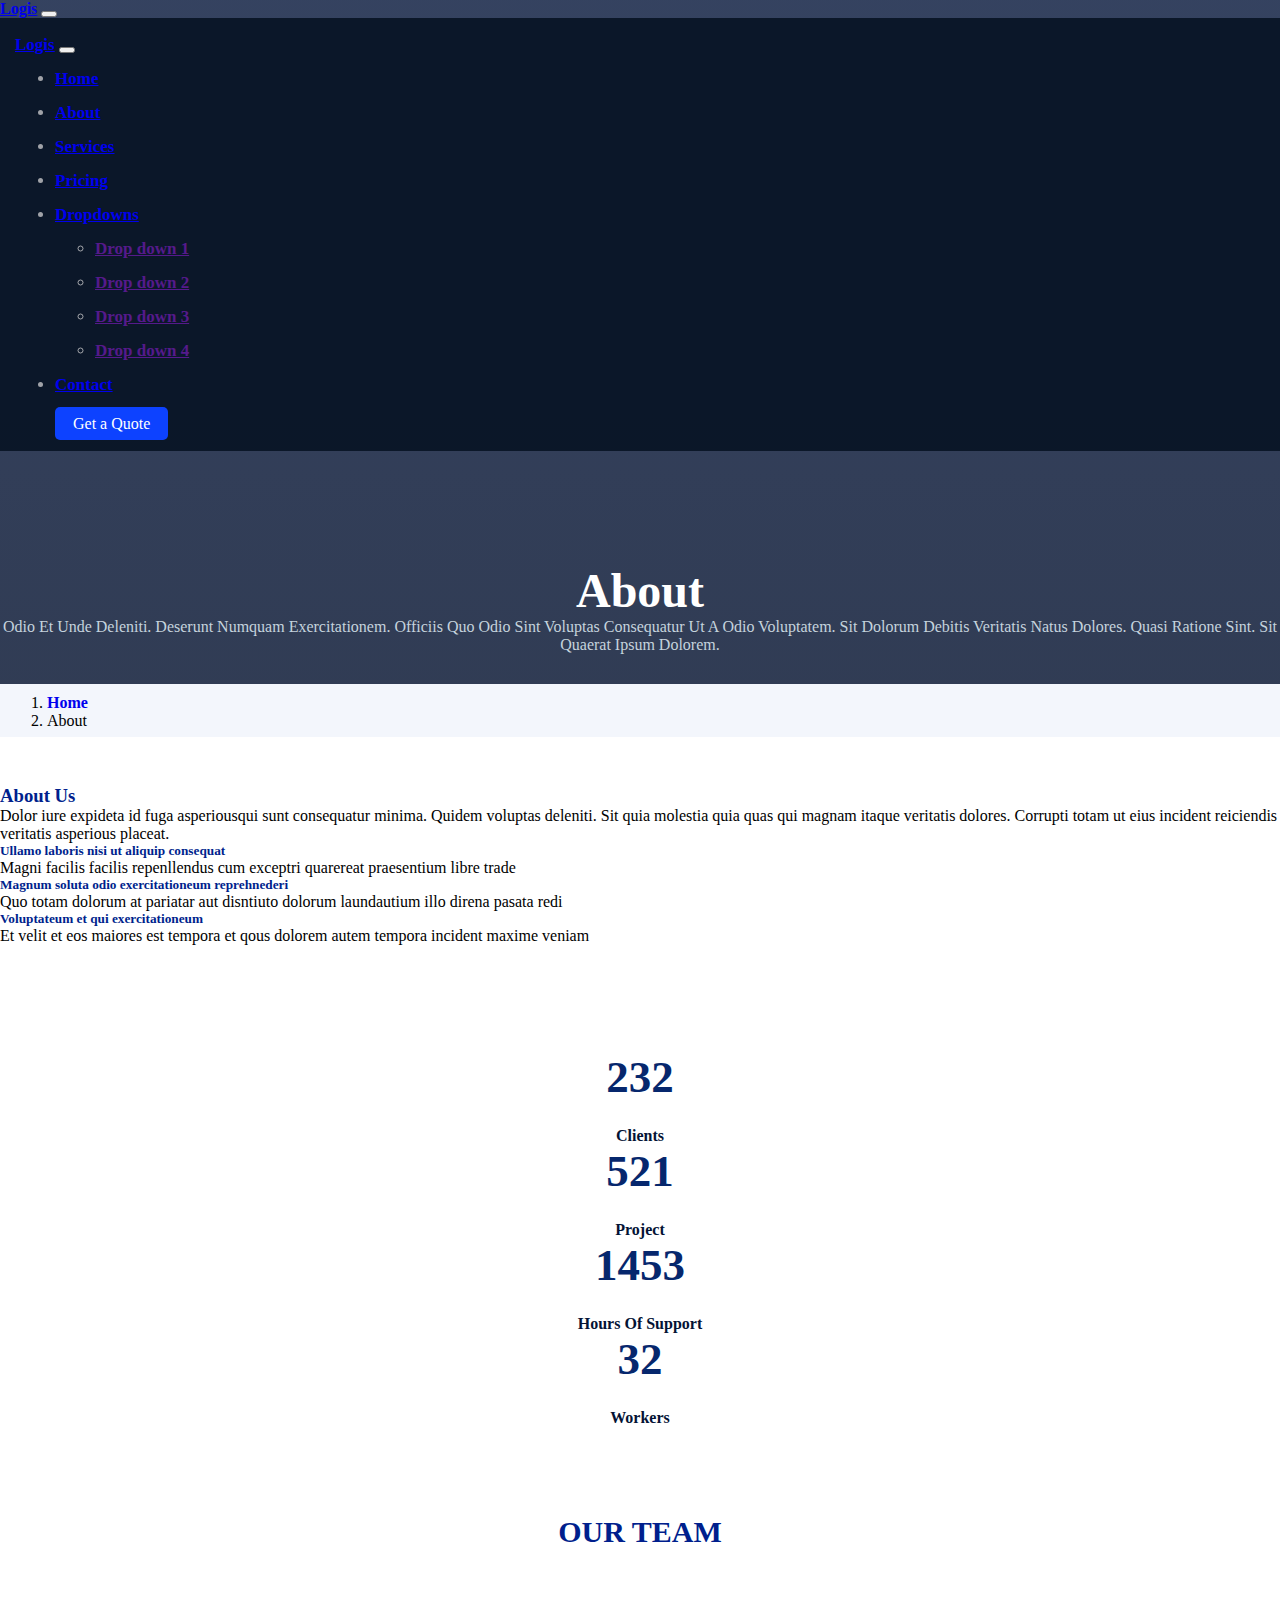
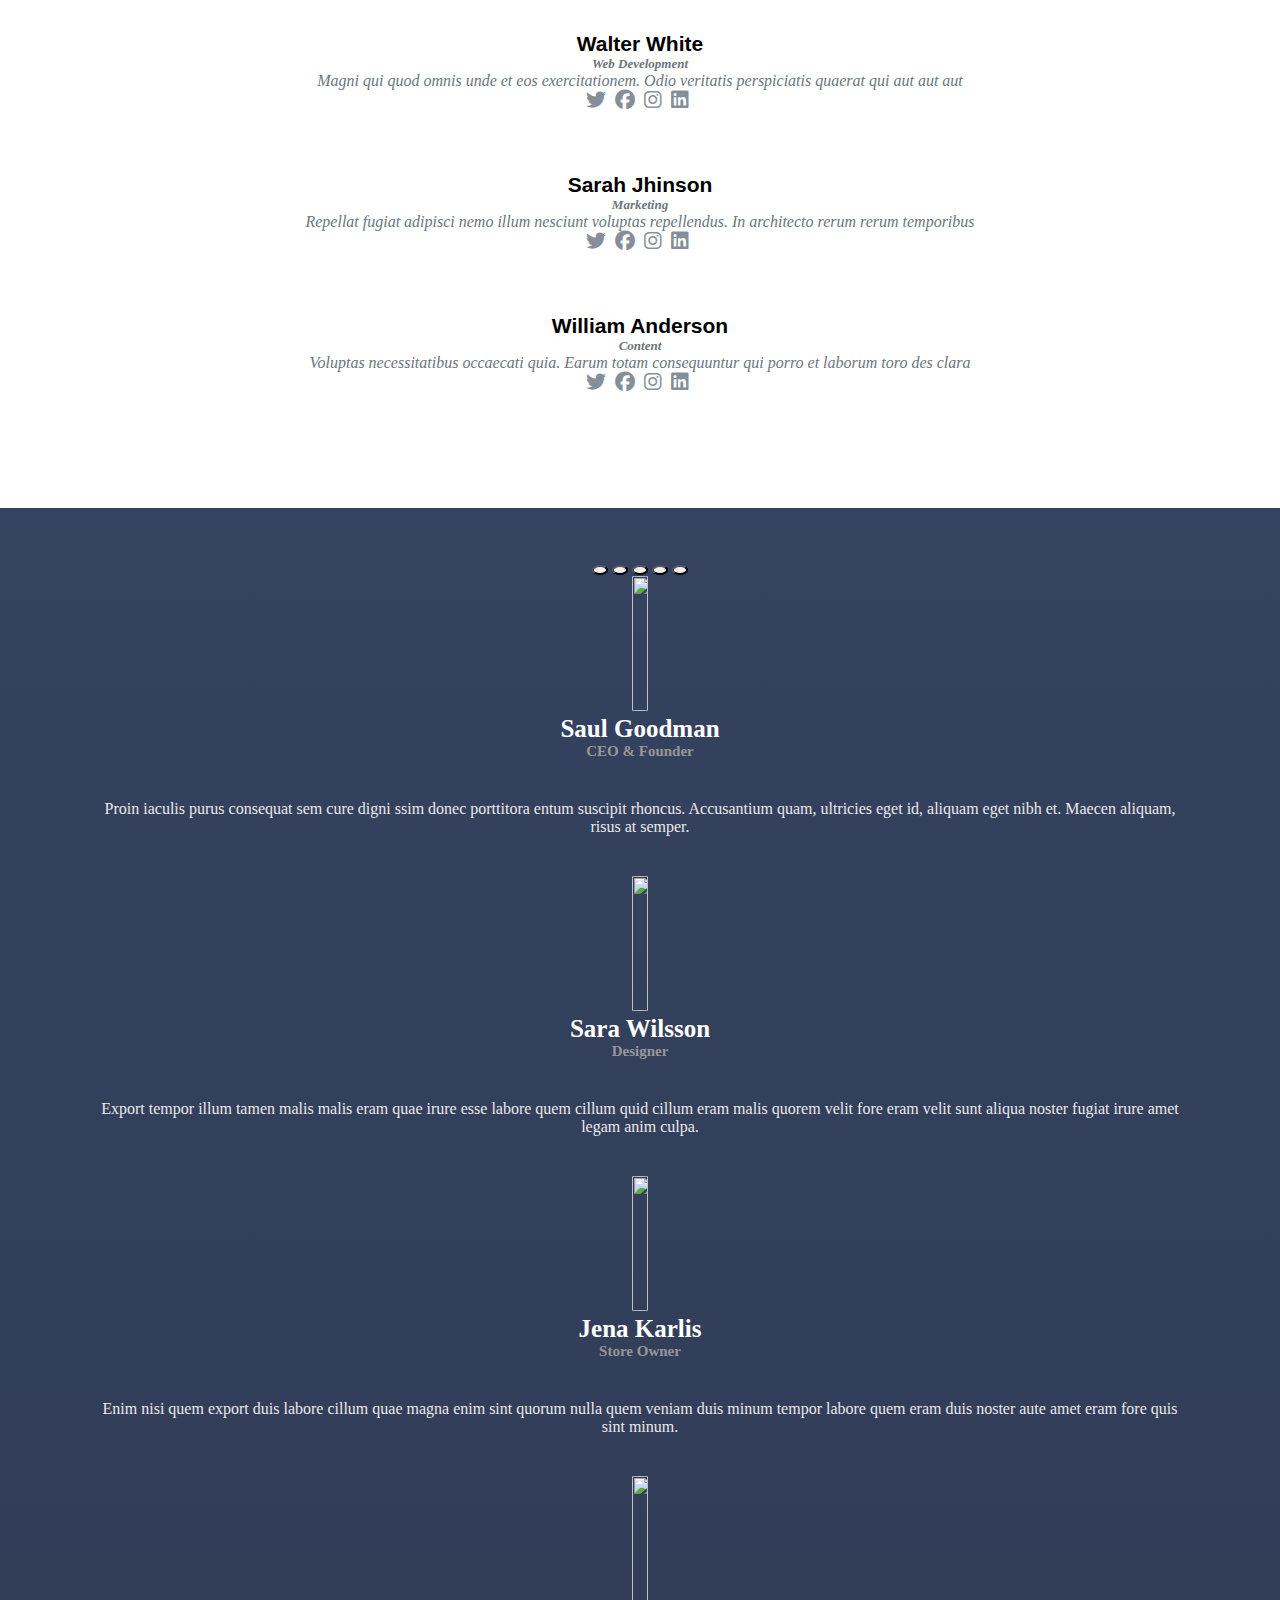
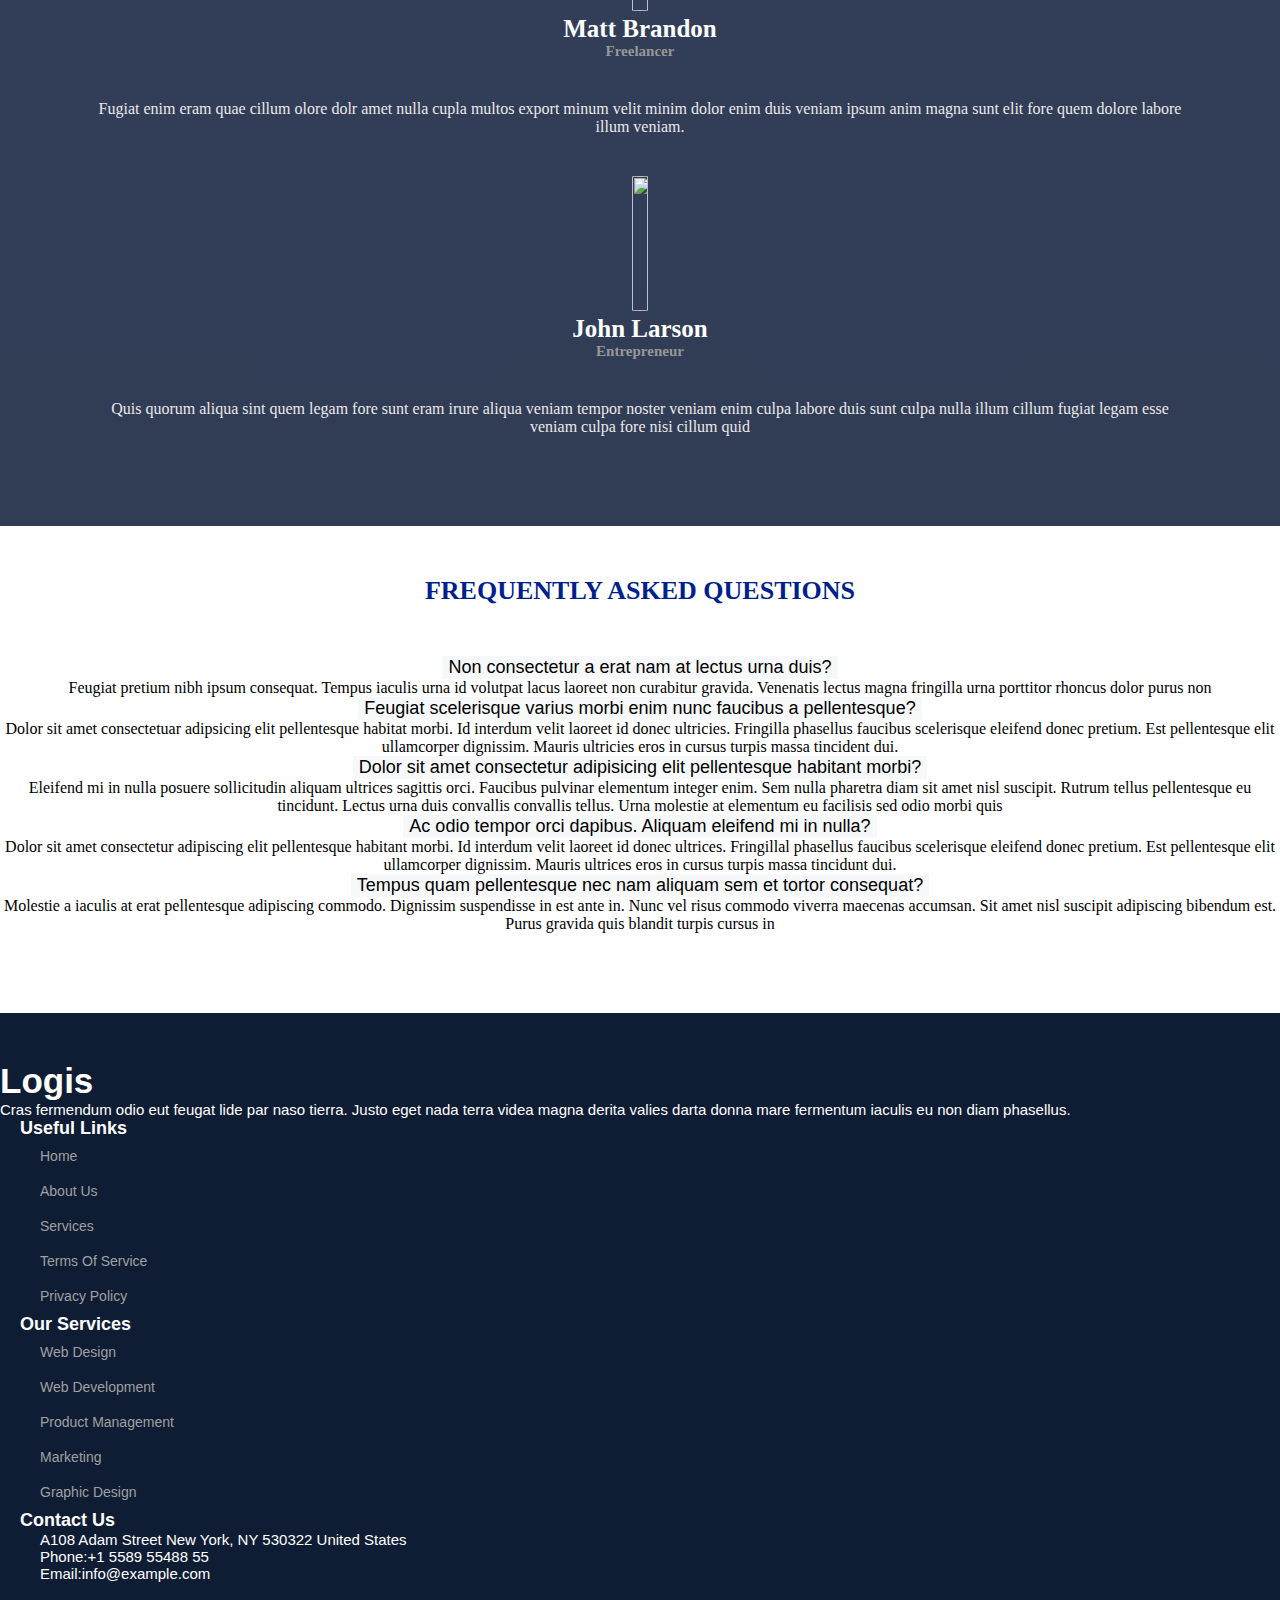
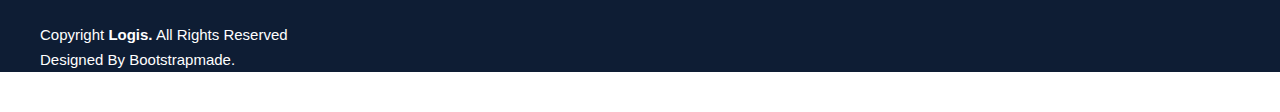
==== about.html @ b6248042 "final" ====
<!DOCTYPE html>
<html lang="en">

<head>
    <meta charset="UTF-8">
    <meta http-equiv="X-UA-Compatible" content="IE=edge">
    <meta name="viewport" content="width=device-width, initial-scale=1.0">
    <link rel="stylesheet" href="style.css">
    <link rel="stylesheet" href="bootstrap-5.2.2-dist/css/bootstrap.min.css">
    <link rel="stylesheet" href="https://cdnjs.cloudflare.com/ajax/libs/font-awesome/6.2.0/css/all.min.css">
    <title>Logis Bootstrapmade</title>
</head>

<body>

    <div class="banner2">
        <nav class="navbar navbar-expand-lg navbar-dark p-4 ">
            <div class="container">
                <a href="index.html" class="navbar-brand fs-2 pt-2">Logis</a>
                <button class="navbar-toggler" data-bs-toggle="offcanvas" data-bs-target="#off">
                    <span class="navbar-toggler-icon"></span>
                </button>
                <div class="offcanvas offcanvas-end" id="off">
                    <div class="offcanvas-header">
                        <a href="index.html" class="navbar-brand">Logis</a>
                        <button class="btn-close" data-bs-dismiss="offcanvas">
                        </button>
                    </div>
                    <div class="offcanvas-body">
                        <ul class="navbar-nav ms-auto">
                            <li class="nav-item"><a href="index.html" class="nav-link ">Home</a></li>
                            <li class="nav-item"><a href="about.html" class="nav-link ">About </a></li>
                            <li class="nav-item"><a href="service.html" class="nav-link  ">Services</a></li>
                            <li class="nav-item"><a href="pricing.html" class="nav-link  ">Pricing</a></li>
                            <li class="nav-item dropdown"><a href="#" class="nav-link dropdown-toggle "
                                    data-bs-target="#drop" data-bs-toggle="dropdown">Dropdowns</a>
                                <ul class="dropdown-menu" id="drop">
                                    <li><a href="" class="dropdown-item">Drop down 1</a></li>
                                    <li><a href="" class="dropdown-item">Drop down 2</a></li>
                                    <li><a href="" class="dropdown-item">Drop down 3</a></li>
                                    <li><a href="" class="dropdown-item">Drop down 4</a></li>

                                </ul>
                            </li>
                            <li class="nav-item"><a href="contact.html" class="nav-link ">Contact</a></li>
                            <!-- <button class="btn btn-primary p-2">Get a Quote</button> -->
                            <div class="btn">
                                <a href="getaquote.html">Get a Quote</a>
                            </div>
                        </ul>
                    </div>
                </div>
            </div>
        </nav>
        <div class="about2">
            <div class="container w-75">
                <h3>about </h3>
                <p style="color: #c5d3dd ;">Odio et unde deleniti. Deserunt numquam exercitationem. Officiis quo odio sint voluptas consequatur
                    ut a
                    odio voluptatem. Sit dolorum debitis veritatis natus dolores. Quasi ratione sint. Sit quaerat ipsum
                    dolorem.</p>
            </div>
        </div>
    </div>


    <div class="breadcrumbs">
        <div class="container">
            <!-- <nav>
                <ol class="breadcrumb">
                    <li class="breadcrumb-item active">Home</li>
                </ol>
            </nav> -->
            <nav>
                <ol class="breadcrumb">
                    <li class="breadcrumb-item active"><a href="index.html">Home</a></li>
                    <li class="breadcrumb-item active">About </li>
                </ol>
            </nav>
        </div>
    </div>



    <div class="about">
        <div class="container">
            <div class="row">
                <div class="col-12 col-lg-6 col-sm-12">
                    <h3 class="fs-2">About Us </h3>
                    <p>Dolor iure expideta id fuga asperiousqui sunt consequatur minima. Quidem voluptas deleniti. Sit
                        quia
                        molestia quia quas qui magnam itaque veritatis dolores. Corrupti totam ut eius incident
                        reiciendis
                        veritatis asperious placeat. </p>
                    <div class="col">
                        <h5>Ullamo laboris nisi ut aliquip consequat</h5>
                        <p>Magni facilis facilis repenllendus cum exceptri quarereat praesentium libre trade </p>
                    </div>
                    <div class="col">
                        <h5>Magnum soluta odio exercitationeum reprehnederi</h5>
                        <p>Quo totam dolorum at pariatar aut disntiuto dolorum laundautium illo direna pasata redi </p>
                    </div>
                    <div class="col">
                        <h5>Voluptateum et qui exercitationeum </h5>
                        <p>Et velit et eos maiores est tempora et qous dolorem autem tempora incident maxime veniam </p>
                    </div>
                </div>
                <div class="col-12 col-lg-6 col-md-12 col-sm-12">
                    <img src="assets/images/about.jpg" alt="">
                </div>
            </div>
        </div>
    </div>

    <div class="number">
        <div class="container">
            <div class="row">
                <div class="col-12 col-lg-3 col-md-6">
                    <h2>232</h2>
                    <p>clients</p>
                </div>
                <div class="col-12 col-lg-3 col-md-6">
                    <h2>521</h2>
                    <p>project</p>
                </div>
                <div class="col-12 col-lg-3 col-md-6">
                    <h2>1453</h2>
                    <p>hours of Support</p>
                </div>
                <div class="col-12 col-lg-3 col-md-6">
                    <h2>32</h2>
                    <p>workers</p>
                </div>
            </div>
        </div>
    </div>









    <section class="team">
        <div class="container">
            <h3>our team </h3>
            <div class="row ">
                <div class="col-12 col-lg-4 col-md-6 col-sm-12">
                    <div class="card mb-1">
                        <img src="assets/images/team-1.jpg" alt="" class="w-100">
                        <div class="member">
                            <h4> Walter White</h4>
                            <h6>Web Development</h6>
                            <p>Magni qui quod omnis unde et eos exercitationem. Odio veritatis perspiciatis
                                quaerat
                                qui aut aut aut</p>
                        </div>
                        <div class="social">
                            <a href=""> <i class="fa-brands fa-twitter"></i></a>
                            <a href=""><i class="fa-brands fa-facebook"></i></a>
                            <a href=""><i class="fa-brands fa-instagram"></i></a>
                            <a href=""> <i class="fa-brands fa-linkedin"></i></a>
                        </div>
                    </div>
                </div>
                <div class="col-12 col-lg-4 col-md-6 col-sm-12">
                    <div class="card mb-1">
                        <img src="assets/images/team-2.jpg" alt="" class="w-100">
                        <div class="member">
                            <h4>Sarah Jhinson</h4>
                            <h6> Marketing</h6>
                            <p> Repellat fugiat adipisci nemo illum nesciunt voluptas repellendus. In architecto rerum
                                rerum
                                temporibus</p>
                        </div>
                        <div class="social">
                            <a href=""><i class="fa-brands fa-twitter"></i></a>
                            <a href=""><i class="fa-brands fa-facebook"></i></a>
                            <a href=""><i class="fa-brands fa-instagram"></i></a>
                            <a href=""><i class="fa-brands fa-linkedin"></i></a>
                        </div>
                    </div>
                </div>
                <div class="col-12 col-lg-4 col-md-6 col-sm-12">
                    <div class="card mb-1">
                        <img src="assets/images/team-3.jpg" alt="" class="w-100">
                        <div class="member">
                            <h4> William Anderson</h4>
                            <h6>Content</h6>
                            <p>Voluptas necessitatibus occaecati quia. Earum totam consequuntur qui porro et laborum
                                toro
                                des
                                clara</p>
                        </div>
                        <div class="social">
                            <a href=""> <i class="fa-brands fa-twitter"></i></a>
                            <a href=""><i class="fa-brands fa-facebook"></i></a>
                            <a href=""> <i class="fa-brands fa-instagram"></i></a>
                            <a href=""> <i class="fa-brands fa-linkedin"></i></a>
                        </div>
                    </div>
                </div>
            </div>
        </div>
    </section>

    <section class="swipe">
        <div class="container">
            <div class="carousel" id="crsl" data-bs-ride="carousel">
                <div class="carousel-indicators">
                    <button data-bs-slide-to="0" data-bs-target="#crsl" id="btn-1" class="active"></button>
                    <button data-bs-slide-to="1" data-bs-target="#crsl" id="btn-1"></button>
                    <button data-bs-slide-to="2" data-bs-target="#crsl" id="btn-1"></button>
                    <button data-bs-slide-to="3" data-bs-target="#crsl" id="btn-1"></button>
                    <button data-bs-slide-to="4" data-bs-target="#crsl" id="btn-1"></button>
                </div>
                <div class="carousel-inner ">
                    <div class="carousel-item active">
                        <img src="assets/images/testimonials-1.jpg" alt="" class="">
                        <h3>saul goodman</h3>
                        <h4>CEO & founder</h4>
                        <p> Proin iaculis purus consequat sem cure digni ssim donec porttitora entum suscipit
                            rhoncus. Accusantium quam, ultricies eget id, aliquam eget nibh et. Maecen aliquam,
                            risus at semper. </p>
                    </div>
                    <div class="carousel-item ">
                        <img src="assets/images/testimonials-2.jpg" alt="" class="">
                        <h3>Sara wilsson</h3>
                        <h4>designer</h4>
                        <p>Export tempor illum tamen malis malis eram quae irure esse labore quem cillum quid cillum
                            eram malis quorem velit fore eram velit sunt aliqua noster fugiat irure amet legam anim
                            culpa.</p>
                    </div>
                    <div class="carousel-item">
                        <img src="assets/images/testimonials-3.jpg" alt="" class="">
                        <h3>jena karlis</h3>
                        <h4>store owner</h4>
                        <p>Enim nisi quem export duis labore cillum quae magna enim sint quorum nulla quem veniam
                            duis minum tempor labore quem eram duis noster aute amet eram fore quis sint minum.</p>
                    </div>
                    <div class="carousel-item">
                        <img src="assets/images/testimonials-4.jpg" alt="" class="">
                        <h3>matt brandon</h3>
                        <h4>freelancer</h4>
                        <p>Fugiat enim eram quae cillum olore dolr amet nulla cupla multos export minum velit minim
                            dolor enim duis veniam ipsum anim magna sunt elit fore quem dolore labore illum veniam.
                        </p>
                    </div>
                    <div class="carousel-item">
                        <img src="assets/images/testimonials-5.jpg" alt="" class="">
                        <h3>john larson</h3>
                        <h4>entrepreneur</h4>
                        <p> Quis quorum aliqua sint quem legam fore sunt eram irure aliqua veniam tempor noster
                            veniam enim culpa labore duis sunt culpa nulla illum cillum fugiat legam esse veniam
                            culpa fore nisi cillum quid</p>
                    </div>
                </div>
                <!-- <button class="carousel-control-prev" data-bs-slide="prev" data-bs-target="#crsl">
                    <span class="carousel-control-prev-icon"></span>
                </button>
                <button class="carousel-control-next" data-bs-slide="next" data-bs-target="#crsl">
                    <span class="carousel-control-next-icon"></span>
                </button> -->

            </div>
        </div>
    </section>

    <section class="question">
        <div class="container ">
            <h3>frequently asked questions</h3>
            <div class="row m-auto">
                <div class="col-12 col-lg-12 col-md-12 col-sm-12">
                    <div class="accordion">
                        <div class="accordion-item">
                            <div class="accordion-header">
                                <button class="accordion-button collapsed" data-bs-target="#accordion"
                                    data-bs-toggle="collapse">Non
                                    consectetur a erat nam at lectus urna duis? </button>
                            </div>
                        </div>
                        <div class="collapse accordion-collapse" id="accordion">
                            <div class="accordion-body">
                                <p>
                                    Feugiat pretium nibh ipsum consequat. Tempus iaculis urna id volutpat lacus laoreet
                                    non
                                    curabitur gravida. Venenatis lectus magna fringilla urna porttitor rhoncus dolor
                                    purus non
                                </p>
                            </div>
                        </div>
                    </div>
                    <div class="accordion">
                        <div class="accordion-item">
                            <div class="accordion-header">
                                <button class="accordion-button collapsed" data-bs-target="#accordion1"
                                    data-bs-toggle="collapse">Feugiat scelerisque varius morbi enim nunc faucibus a
                                    pellentesque?
                                </button>
                            </div>
                        </div>
                        <div class="collapse accordion-collapse" id="accordion1">
                            <div class="accordion-body">
                                <p>Dolor sit amet consectetuar adipsicing elit pellentesque habitat morbi. Id interdum
                                    velit
                                    laoreet id donec ultricies. Fringilla phasellus faucibus scelerisque eleifend donec
                                    pretium.
                                    Est pellentesque elit ullamcorper dignissim. Mauris ultricies eros in cursus turpis
                                    massa
                                    tincident dui. </p>
                            </div>
                        </div>
                    </div>
                    <div class="accordion">
                        <div class="accordion-item">
                            <div class="accordion-header">
                                <button class="accordion-button collapsed" data-bs-target="#accordion2"
                                    data-bs-toggle="collapse">Dolor sit amet consectetur adipisicing elit pellentesque
                                    habitant
                                    morbi?
                                </button>
                            </div>
                        </div>
                        <div class="collapse accordion-collapse" id="accordion2">
                            <div class="accordion-body">
                                <p>Eleifend mi in nulla posuere sollicitudin aliquam ultrices sagittis orci. Faucibus
                                    pulvinar
                                    elementum integer enim. Sem nulla pharetra diam sit amet nisl suscipit. Rutrum
                                    tellus
                                    pellentesque eu tincidunt. Lectus urna duis convallis convallis tellus. Urna
                                    molestie at
                                    elementum eu facilisis sed odio morbi quis</p>
                            </div>
                        </div>
                    </div>
                    <div class="accordion">
                        <div class="accordion-item">
                            <div class="accordion-header">
                                <button class="accordion-button collapsed" data-bs-target="#accordion3"
                                    data-bs-toggle="collapse">Ac odio tempor orci dapibus. Aliquam eleifend mi in nulla?
                                </button>
                            </div>
                        </div>
                        <div class="collapse accordion-collapse" id="accordion3">
                            <div class="accordion-body">
                                <p> Dolor sit amet consectetur adipiscing elit pellentesque habitant morbi. Id interdum
                                    velit
                                    laoreet id donec ultrices. Fringillal phasellus faucibus scelerisque eleifend donec
                                    pretium.
                                    Est pellentesque elit ullamcorper dignissim. Mauris ultrices eros in cursus turpis
                                    massa
                                    tincidunt dui.</p>
                            </div>
                        </div>
                    </div>
                    <div class="accordion">
                        <div class="accordion-item">
                            <div class="accordion-header">
                                <button class="accordion-button collapsed" data-bs-target="#accordion4"
                                    data-bs-toggle="collapse">Tempus quam pellentesque nec nam aliquam sem et tortor
                                    consequat?
                                </button>
                            </div>
                        </div>
                        <div class="collapse accordion-collapse" id="accordion4">
                            <div class="accordion-body">
                                <p>Molestie a iaculis at erat pellentesque adipiscing commodo. Dignissim suspendisse in
                                    est ante
                                    in. Nunc vel risus commodo viverra maecenas accumsan. Sit amet nisl suscipit
                                    adipiscing
                                    bibendum est. Purus gravida quis blandit turpis cursus in</p>
                            </div>
                        </div>
                    </div>
                </div>
            </div>
        </div>
    </section>




    <footer>
        <div class="container">
            <div class="row">
                <div class="col- 12 col-lg-5  col-md-12 col-sm-12">
                    <h3>Logis</h3>
                    <p>Cras fermendum odio eut feugat lide par naso tierra. Justo eget nada terra videa magna derita
                        valies darta donna mare fermentum iaculis eu non diam phasellus.</p>
                </div>
                <div class="col-12 col-lg-2 col-md-6 col-sm-6">
                    <h4>useful links</h4>
                    <ul>
                        <li>home</li>
                        <li>about us </li>
                        <li>services</li>
                        <li>terms of service </li>
                        <li>privacy policy</li>
                    </ul>
                </div>
                <div class="col-12 col-lg-2 col-md-6 col-sm-6">
                    <h4>our services</h4>
                    <ul>
                        <li>web design</li>
                        <li>web development</li>
                        <li>product management</li>
                        <li>marketing</li>
                        <li>graphic design</li>
                    </ul>
                </div>
                <div class="col-12 col-lg-3 col-md-6 col-sm-6 ">
                    <h4>contact us</h4>
                    <ul>
                        <p>A108 Adam Street New York, NY 530322 United States</p>
                        <p>Phone:+1 5589 55488 55 </p>
                        <p>Email:info@example.com</p>
                    </ul>
                </div>
            </div>
            <div class="row">
                <div class="col-12 text-center">
                    <div class="last">
                        <p>Copyright <b>Logis.</b> all rights reserved <br> designed by bootstrapmade.</p>
                    </div>
                </div>
            </div>
        </div>
    </footer>

    <script src="bootstrap-5.2.2-dist/js/bootstrap.bundle.min.js"></script>
</body>
---- style.css ----
* {
    margin: 0px;
    box-sizing: border-box;
}

.banner {
    background-color: #03153d;
    background-image: url(./assets/images/hero-bg.png);
    background-repeat: no-repeat;
    background-size: cover;
    background-position: center;
    width: 100%;
    /* min-height: 100vh; */
}

img {
    width: 95%;
}

nav a {
    font-weight: bolder
}

nav .btn a {
    text-decoration: none;
    padding: 8px 18px;
    background-color: #0d42ff;
    color: white;
    font-size: 16px;
    font-weight: 400;
    border-radius: 5px;
}

nav .btn {
    margin-top: 5px;
}

.navbar #off {
    background-color: rgba(7, 19, 36, 0.9);
    color: rgba(224, 222, 222, 0.7);
    font-size: 17px;
    font-weight: 400;
    /* letter-spacing: 1px; */
    padding: 10px 15px;
    line-height: 34px;
}

/* .navbar #off .btn a {
    padding: 10px 67px;
    font-weight: 400;

} */

form .input {
    /* width: 50%; */
    background-color: white;
    border-radius: 6px;
}

/* .banner .input button {
    background-color: red;
    width: 30%;
    padding: 10px 10px;
    margin: 1px;
} */

/* .banner .input input {
    width: 65%;
} */

form .input input {
    border: none;
    outline: none;
    border-radius: 5px;
    background: none;
    width: 75%;
    padding: 20px;
}

form button {
    color: white;
    background-color: #0d42ff;
    border: none;
    padding: 10px 12px;
    border-radius: 5px;
    width: 20%;
    margin: 5px;
}

.banner p {
    font-size: 16px;
    opacity: 0.7;
    padding-top: 10px;
    padding-bottom: 10px;
}

.container h2 {
    text-transform: capitalize;
    font-weight: bold;
    font-size: 45px;
}

.start h3 {
    font-weight: 600;
}

.start a {
    text-transform: capitalize;
    text-decoration: none;
    color: black;
    padding-top: 50px;
    font-size: 16px;
    font-weight: 700;
    text-align: justify;
}

.about {
    /* background-color: lightblue; */
    /* padding: 80px; */
    margin-top: 3rem;
    margin-bottom: 2rem;
}

.about h3 {
    color: #001f8d;
    font-weight: bold;
}

.about h5 {
    color: #001f8d;
}

.about p {
    color: black;
}

.ourservices h3 {
    color: #001f8d;
    font-size: 30px;
    font-weight: bold;
    text-align: center;
    margin-bottom: 30px;
}

.service .card {
    border: 1px solid rgba(14, 29, 52, 0.15);
    /* height: 100%; */
    /* width: 350px; */
    /* background-color: lightgreen; */
    border-radius: 0px;
    padding: 0px;
    margin-bottom: 30px;
}

.service .card h5 {
    text-transform: uppercase;
    color: #001f8d;
    font-weight: 600;
    margin-top: 15px;
    margin-bottom: 1px;
    padding: 10px;
}

.service .card p {
    padding: 10px;
}

.service .card img {
    width: 100%;
}

.call {
    /* background-image: url(./assets/images/cta-bg.jpg); */
    background: linear-gradient(#021338b4, #02102ead), url(./assets/images/cta-bg.jpg);
    width: 100%;
    height: 70vh;
    background-repeat: no-repeat;
    background-size: cover;
    color: white;
    text-align: center;
    padding: 50px;
    /* opacity: 0.8; */
    background-attachment: fixed;
    margin-top: 50px;
    display: flex;
    align-items: center;
}

.call button {
    border: 2px solid white;
    outline: none;
    background: transparent;
    padding: 10px 45px;
    border-radius: 7px;
    color: white;
    text-align: center;
    font-weight: 600;
    margin-top: 10px;
}

.call button:hover {
    background-color: #0d42ff;
    border: 2px solid #0d42ff;
}

.call h4 {
    color: white;
    font-weight: 700;
    font-size: 30px;
    text-transform: capitalize;

}

.features {
    margin-top: 2rem;
}

.features li {
    list-style: none;
    line-height: 35px;
    font-size: 18px;
}

.features h3 {
    color: #001f8d;
}

.features p {
    font-size: 16px;
    font-style: italic;
}

.feature-1,
.feature-2,
.feature-3,
.feature-4 {
    margin-bottom: 1rem;
}

.pricing .price {
    font-size: 30px;
    text-transform: uppercase;
    color: #001f8d;
    text-align: center;
    margin-bottom: 30px;
}

.pricing .card {
    border: 1px solid #fff;
    box-shadow: 8px 10px 10px 10px rgb(236, 236, 236);
    /* height: 80vh; */
    margin-bottom: 1rem;
    padding-bottom: 10px;
}

.pricing h3 {
    text-transform: capitalize;
    font-size: 22px;
    font-weight: 600;
    margin-bottom: 20px;
    margin-top: 20px;
}

.pricing h4 sup {
    font-size: 30px;
    color: #0d42ff;
}

.pricing h4 {
    font-size: 50px;
    font-weight: 400;
    color: #0d42ff;
}

.pricing h4 span {
    font-size: 20px;
    color: grey;
    font-weight: 400;
}

.pricing li {
    list-style: none;
    line-height: 50px;
}

.pricing a {
    border: 2px solid #0d42ff;
    padding: 10px 30px;
    color: #0d42ff;
    font-weight: 600;
    font-size: 15px;
    margin-left: 30px;
    margin-top: 16px;
}

.pricing a:hover {
    background-color: #0d42ff;
    color: white;
    font-weight: 500;
}

.swipe {
    /* height: 65vh; */
    padding: 50px;
    text-align: center;
    background: linear-gradient(#021338cc, #02102ed0), url(./assets/images/testimonials-bg.jpg);
    background-position: center;
    background-repeat: no-repeat;
    background-size: cover;
    /* opacity: 0.9; */
    margin-top: 40px;
}

#btn-1 {
    border-radius: 50%;
    width: 10px;
    height: 10px;
}

.swipe h3 {
    width: 100%;
    font-size: 25px;
    color: white;
    text-transform: capitalize;
}

.swipe h4 {
    color: rgb(151, 151, 151);
    text-transform: capitalize;
    font-size: 15px;
}

.swipe p {
    color: rgb(235, 233, 233);
    padding: 40px;
    /* background-color: red; */
}

.swipe img {
    width: 28%;
    border-radius: 50%;
    height: 12vh;
}

.question h3 {
    text-transform: uppercase;
    color: #001f8d;
    text-align: center;
    padding: 50px;
    font-weight: 700;
    font-size: 35px;
}

.question {
    text-align: center;
}

.question button {
    font-size: 18px;
    font-weight: 500;
    background: rgba(14, 29, 52, 0.03);
    border: none;
    outline: none;
    box-shadow: 0;
}

footer {
    background-color: #0e1d34;
    margin-top: 5rem;
    color: white;
    padding-top: 3rem;
    font-family: sans-serif;

}

footer li {
    list-style: none;
    text-transform: capitalize;
    line-height: 35px;
    font-size: 14px;
    color: rgb(160, 160, 160);
    cursor: pointer;
    /* text-align: left; */
}

footer li:hover {
    color: white;
}

footer h4 {
    text-transform: capitalize;
    font-size: 18px;
    font-weight: 700;
    /* background-color: red; */
    margin-left: 20px;
}

footer h3 {
    font-size: 35px;
    font-weight: 700;
}

footer p {
    font-size: 15px;
}

.last p {
    text-transform: capitalize;
    line-height: 25px;
    margin: 40px;
}

.features i {
    color: rgb(61, 61, 253);
    font-size: 15px;
    padding-right: 10px;
    /* background-color: red; */
}

.start .div i {
    color: #001f8d;
    font-size: 50px;
    margin-right: 20px;
}

.start h3 {
    font-weight: 600;
    /* background-color: red; */
}

.about i {
    font-size: 40px;
    color: black;
}

.accordion-button:focus {
    box-shadow: unset !important;
}










/* ABOUT.HTML */



.banner2 {
    /* background-image: url(./assets/images/page-header.jpg); */
    background-position: center;
    background-size: cover;
    background-repeat: no-repeat;
    background: linear-gradient(#021338cc, #02102ed0), url(./assets/images/page-header.jpg);
    color: white;
    /* min-height: 70vh; */
    padding-bottom: 30px;
    width: 100%;
}

.banner2 .about2 {
    font-weight: 400;
    text-transform: capitalize;
    margin-top: 7rem;
    text-align: center;
    /* width: 50%; */
    align-self: center;
    /* margin-left: 10rem; */
}

.banner2 .about2 h3 {
    font-size: 48px;
    font-weight: 600;
}

.breadcrumbs {
    background-color: #f3f6fc;
    padding: 7px;
    padding-top: 10px;
}

.breadcrumbs a {
    text-decoration: none;
}

.team {
    text-align: center;
    margin-bottom: 6rem;
}

.team h3 {
    padding-bottom: 40px;
    color: #001f8d;
    font-size: 30px;
    text-transform: uppercase;
    font-weight: 700;
}

.team .member {
    padding-top: 25px;
    padding-left: 25px;
    padding-right: 25px;
}

.team .social i {
    font-size: 20px;
    margin-right: 5px;
    color: rgba(14, 29, 52, 0.5);
    margin-bottom: 20px;
}

.team .social i:hover {
    color: #001f8d;
}

.team .card h4 {
    color: black;
    font-weight: 700;
    font-size: 21px;
    font-family: "Inter", sans-serif;
}

.team .card h6 {
    font-size: 13px;
    color: #6c757d;
    font-style: italic;
}

.team .card p {
    color: #6c757d;
    font-style: italic;
}

.number {
    margin: 5.5rem;
    /* background-color: red; */
}

.number h2 {
    color: #06276d;
    text-align: center;
}

.number p {
    text-transform: capitalize;
    font-size: 16px;
    /* background-color: red; */
    margin-top: 1.5rem;
    text-align: center;
    font-weight: 600;
    color: #041335;
}






/* CONTACT.HTML */

.query {
    margin-top: 4rem;
}

.query input {
    padding: 10px 10px;
    border-radius: 5px;
    border: 1px solid #bfcdda;
    outline: none;
}

.query textarea {
    padding: 10px 10px;
    border-radius: 5px;
    border: 1px solid #bfcdda;
    outline: none;
}

.query form a {
    text-decoration: none;
    color: white;
    background-color: #0d42ff;
    padding: 12px 32px;
    border-radius: 5px;
    font-size: 18px;
    /* margin-left: 18rem; */
    text-align: center;
}

.query form a:hover {
    background-color: #577bfc;
    transition: 0.4s;
}

.query h4 {
    font-weight: 600;
    font-family: sans-serif;
}

.query p {
    color: #6c757d;
}

.map {
    margin-top: 4rem;
}




/* PRICING.HTML */


.horizontal .card {
    border: 1px solid #fff;
    box-shadow: 4px 4px 4px 4px rgb(236, 236, 236);
    /* height: 25vh; */
    border: none;
    margin-bottom: 40px;
    padding-top: 20px;
    padding-left: 10px;
    padding-bottom: 30px;
}

.horizontal .price {
    color: #06276d;
    font-size: 32px;
    text-align: center;
    margin: 2rem;
    font-weight: 700;
}

.horizontal h3 {
    color: black;
    font-weight: 600;
    text-transform: capitalize;
    padding: 20px;
    font-size: 23px;
    /* text-align: center; */
}

.horizontal li {
    list-style: none;
    line-height: 30px;
    font-size: 17px;
}

.horizontal a {
    padding: 12px 40px;
    background-color: #0d42ff;
    color: white;
    border-radius: 4px;
    font-size: 18px;
    margin: 10px;
    text-align: center;
}

.horizontal a:hover {
    background-color: #5170df;
    color: white;
}

.horizontal h4 {
    color: #0d42ff;
    font-weight: 400;
    font-size: 40px;
    margin-left: 10px;
    /* text-align: center; */
}

.horizontal h4 span {
    color: #6c757d;
    font-size: 16px;
}






/* GET A QUOTE.HTML */


/* .quote {
    background-color: #f3f6fc;
    width: 80%;
} */
.quote {
    margin-top: 5rem;
    /* padding: 12px; */
}

.quote .img {
    background-image: url(assets/images/quote-bg.jpg);
    height: 100vh;
    background-repeat: no-repeat;
    background-size: cover;
    background-position: center;
}

.quote form h4 {
    text-transform: uppercase;
    font-size: 14px;
    letter-spacing: 1px;
    font-weight: 700;
    font-family: "Inter", sans-serif;
    margin-left: 12px;
    margin-top: 5px;
    margin-bottom: 5px;
}

.quote form p {
    margin: 8px;
}

.quote form input {
    width: 100%;
    margin: 6px;
    text-transform: capitalize;
    padding: 8px;
    border: 1px solid #c9cfd4;
    outline: none;
    font-size: 13px;
}

.quote form textarea {
    width: 100%;
    margin-left: 6px;
    margin-top: 8px;
    border: 1px solid #c9cfd4;
    padding: 8px;
    outline: none;
}

.quote form a {
    text-decoration: none;
    text-transform: capitalize;
    border: 1px solid #0d42ff;
    padding: 10px 13px;
    letter-spacing: 1px;
    width: 130px;
    font-size: 16px;
    margin-left: 22px;
    margin-top: 8px;
    background-color: #0d42ff;
    color: white;
}

.quote .formstyle {
    background-color: #f3f6fc;
    padding-right: 35px;
    /* width: 55%; */
    /* margin-top: 5rem; */

}



@media screen and (min-width:768px) {
    .pricing .card {
        /* height: 80vh; */
        width: 100%;
    }

    /* .swipe {
        height: 40vh;
    } */

    .swipe img {
        height: 15vh;
        width: 12%;
    }


}

@media screen and (min-width: 576px) {

    .question h3 {
        font-size: 26px;
    }

    /* .features {
        margin: 1rem;
    } */

    /* .feature-1,
    .feature-2,
    .feature-3,
    .feature-4 {
        margin: 1rem;
    } */

    .horizontal .card {
        text-align: center;
    }

    .quote .img {
        /* width: 100%; */
        height: 90vh;
        background-position: center;
    }

    .service .card img {
        width: 100%;
        /* height: 60vh; */
    }

}

/* @media screen and (min-width:576px) {
    .features {
        margin: 1rem;
    }
} */


@media screen and (max-width:320px) {
    .about {
        /* padding: 10px; */
        margin: 0;
        margin-top: 2rem;
        margin-bottom: 2rem;
    }

    .pricing .card {
        /* height: 75vh; */
        width: 95%;
    }

    .pricing li {
        line-height: 35px;
    }

    .question {
        width: 100%;
        font-size: 13px;
        font-weight: 700;
    }

    .question button {
        font-size: 15px;
        font-weight: 700;
    }

    .question h3 {
        font-size: 18px;
        padding: 30px;
    }

    .swipe p {
        padding: 2px;
        font-size: 15px;
    }

    .swipe img {
        width: 35%;
        height: 10vh;
    }

    .swipe {
        width: 100%;
    }


    .features li {
        line-height: 28px;
    }

    .pricing .price {
        margin-top: 3rem;
        /* background-color: red; */
    }

    .banner2 .about2 {
        margin-top: 2rem;
        /* background-color: red; */
        font-size: 16px;
        padding-bottom: 20px;
        /* width: 100%; */
    }

    .number h2 {
        padding: 15px;
    }

    .ourservices h3 {
        margin-top: 20px;
    }

    /* 
    .quote form a {
        width: 90%; 
        text-align: center;

    } */

    .query form a {
        text-align: center;
    }

    .quote .img {
        width: 95%;
        height: 80vh;
        margin: 10px;
    }
}
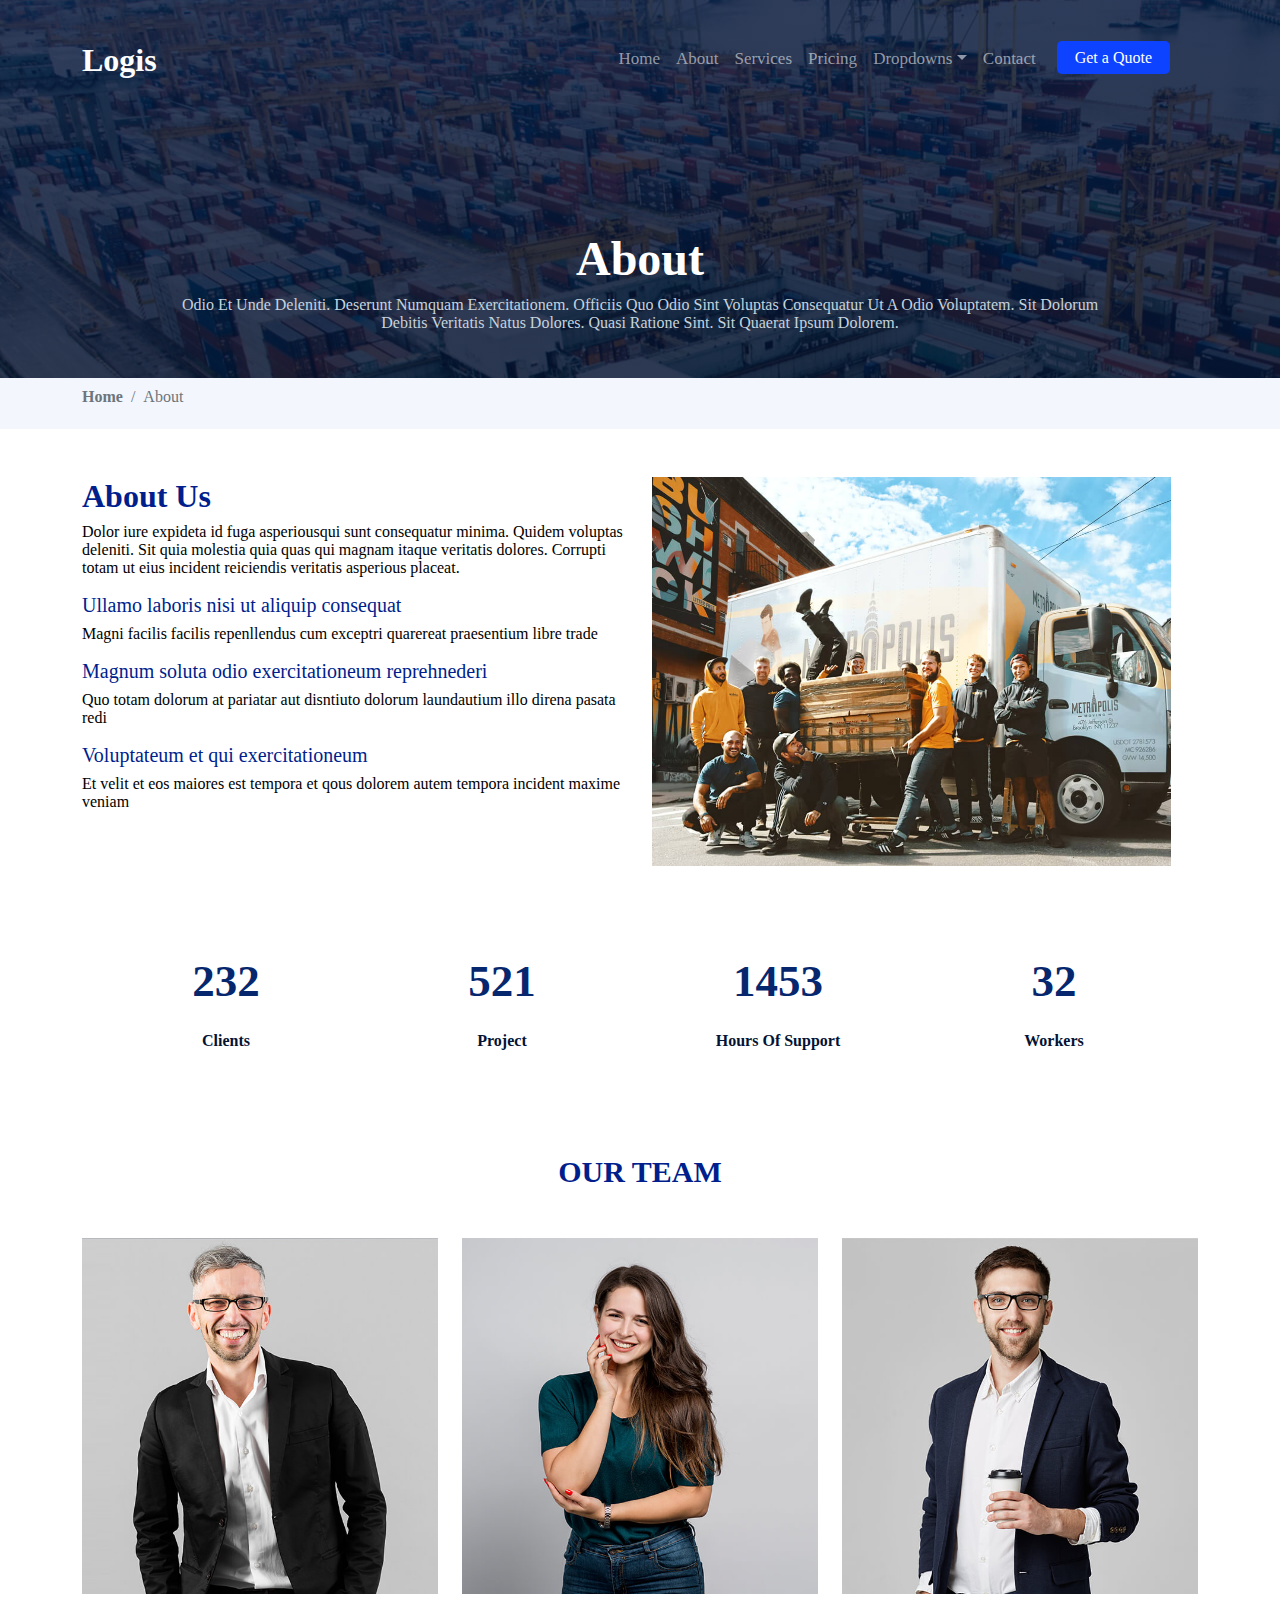
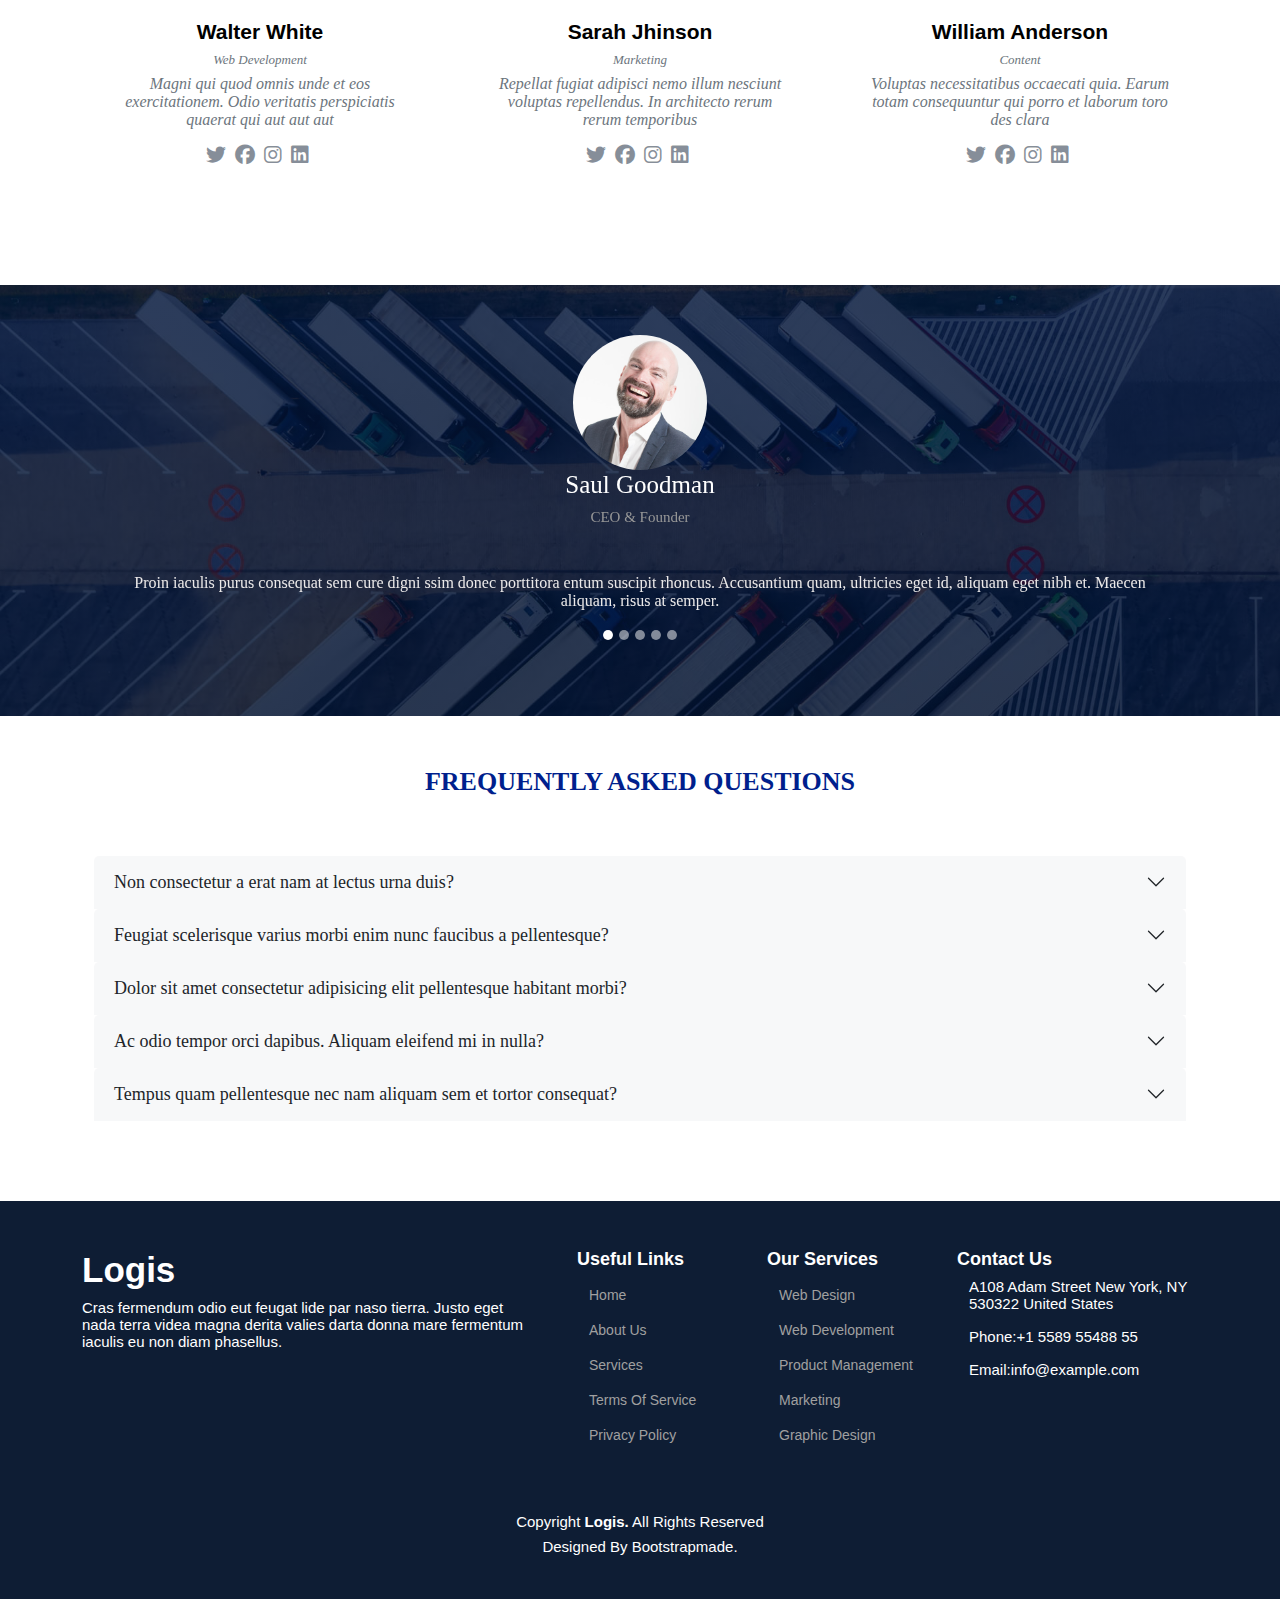
==== commit 33b1d8c9: "Update about.html" ====
--- a/about.html
+++ b/about.html
@@ -6,7 +6,7 @@
     <meta http-equiv="X-UA-Compatible" content="IE=edge">
     <meta name="viewport" content="width=device-width, initial-scale=1.0">
     <link rel="stylesheet" href="style.css">
-    <link rel="stylesheet" href="bootstrap-5.2.2-dist/css/bootstrap.min.css">
+    <link rel="stylesheet" href="main.css">
     <link rel="stylesheet" href="https://cdnjs.cloudflare.com/ajax/libs/font-awesome/6.2.0/css/all.min.css">
     <title>Logis Bootstrapmade</title>
 </head>
@@ -43,7 +43,6 @@
                                 </ul>
                             </li>
                             <li class="nav-item"><a href="contact.html" class="nav-link ">Contact</a></li>
-                            <!-- <button class="btn btn-primary p-2">Get a Quote</button> -->
                             <div class="btn">
                                 <a href="getaquote.html">Get a Quote</a>
                             </div>
@@ -106,7 +105,7 @@
                     </div>
                 </div>
                 <div class="col-12 col-lg-6 col-md-12 col-sm-12">
-                    <img src="assets/images/about.jpg" alt="">
+                    <img src="about.jpg" alt="">
                 </div>
             </div>
         </div>
@@ -136,20 +135,13 @@
     </div>
 
 
-
-
-
-
-
-
-
     <section class="team">
         <div class="container">
             <h3>our team </h3>
             <div class="row ">
                 <div class="col-12 col-lg-4 col-md-6 col-sm-12">
                     <div class="card mb-1">
-                        <img src="assets/images/team-1.jpg" alt="" class="w-100">
+                        <img src="team-1.jpg" alt="" class="w-100">
                         <div class="member">
                             <h4> Walter White</h4>
                             <h6>Web Development</h6>
@@ -167,7 +159,7 @@
                 </div>
                 <div class="col-12 col-lg-4 col-md-6 col-sm-12">
                     <div class="card mb-1">
-                        <img src="assets/images/team-2.jpg" alt="" class="w-100">
+                        <img src="team-2.jpg" alt="" class="w-100">
                         <div class="member">
                             <h4>Sarah Jhinson</h4>
                             <h6> Marketing</h6>
@@ -185,7 +177,7 @@
                 </div>
                 <div class="col-12 col-lg-4 col-md-6 col-sm-12">
                     <div class="card mb-1">
-                        <img src="assets/images/team-3.jpg" alt="" class="w-100">
+                        <img src="team-3.jpg" alt="" class="w-100">
                         <div class="member">
                             <h4> William Anderson</h4>
                             <h6>Content</h6>
@@ -218,7 +210,7 @@
                 </div>
                 <div class="carousel-inner ">
                     <div class="carousel-item active">
-                        <img src="assets/images/testimonials-1.jpg" alt="" class="">
+                        <img src="testimonials-1.jpg" alt="" class="">
                         <h3>saul goodman</h3>
                         <h4>CEO & founder</h4>
                         <p> Proin iaculis purus consequat sem cure digni ssim donec porttitora entum suscipit
@@ -226,7 +218,7 @@
                             risus at semper. </p>
                     </div>
                     <div class="carousel-item ">
-                        <img src="assets/images/testimonials-2.jpg" alt="" class="">
+                        <img src="testimonials-2.jpg" alt="" class="">
                         <h3>Sara wilsson</h3>
                         <h4>designer</h4>
                         <p>Export tempor illum tamen malis malis eram quae irure esse labore quem cillum quid cillum
@@ -234,14 +226,14 @@
                             culpa.</p>
                     </div>
                     <div class="carousel-item">
-                        <img src="assets/images/testimonials-3.jpg" alt="" class="">
+                        <img src="testimonials-3.jpg" alt="" class="">
                         <h3>jena karlis</h3>
                         <h4>store owner</h4>
                         <p>Enim nisi quem export duis labore cillum quae magna enim sint quorum nulla quem veniam
                             duis minum tempor labore quem eram duis noster aute amet eram fore quis sint minum.</p>
                     </div>
                     <div class="carousel-item">
-                        <img src="assets/images/testimonials-4.jpg" alt="" class="">
+                        <img src="testimonials-4.jpg" alt="" class="">
                         <h3>matt brandon</h3>
                         <h4>freelancer</h4>
                         <p>Fugiat enim eram quae cillum olore dolr amet nulla cupla multos export minum velit minim
@@ -249,7 +241,7 @@
                         </p>
                     </div>
                     <div class="carousel-item">
-                        <img src="assets/images/testimonials-5.jpg" alt="" class="">
+                        <img src="testimonials-5.jpg" alt="" class="">
                         <h3>john larson</h3>
                         <h4>entrepreneur</h4>
                         <p> Quis quorum aliqua sint quem legam fore sunt eram irure aliqua veniam tempor noster
@@ -429,5 +421,5 @@
         </div>
     </footer>
 
-    <script src="bootstrap-5.2.2-dist/js/bootstrap.bundle.min.js"></script>
-</body>+    <script src="main.js"></script>
+</body>
--- a/style.css
+++ b/style.css
@@ -1,11 +1,12 @@
 * {
     margin: 0px;
+    padding: 0px;
     box-sizing: border-box;
 }
 
 .banner {
     background-color: #03153d;
-    background-image: url(./assets/images/hero-bg.png);
+    background-image: url(hero-bg.png);
     background-repeat: no-repeat;
     background-size: cover;
     background-position: center;
@@ -116,7 +117,6 @@
 
 .about {
     /* background-color: lightblue; */
-    /* padding: 80px; */
     margin-top: 3rem;
     margin-bottom: 2rem;
 }
@@ -170,8 +170,7 @@
 }
 
 .call {
-    /* background-image: url(./assets/images/cta-bg.jpg); */
-    background: linear-gradient(#021338b4, #02102ead), url(./assets/images/cta-bg.jpg);
+    background: linear-gradient(#021338b4, #02102ead), url(cta-bg.jpg);
     width: 100%;
     height: 70vh;
     background-repeat: no-repeat;
@@ -303,7 +302,7 @@
     /* height: 65vh; */
     padding: 50px;
     text-align: center;
-    background: linear-gradient(#021338cc, #02102ed0), url(./assets/images/testimonials-bg.jpg);
+    background: linear-gradient(#021338cc, #02102ed0), url(testimonials-bg.jpg);
     background-position: center;
     background-repeat: no-repeat;
     background-size: cover;
@@ -438,24 +437,13 @@
 }
 
 
-
-
-
-
-
-
-
-
 /* ABOUT.HTML */
 
-
-
 .banner2 {
-    /* background-image: url(./assets/images/page-header.jpg); */
     background-position: center;
     background-size: cover;
     background-repeat: no-repeat;
-    background: linear-gradient(#021338cc, #02102ed0), url(./assets/images/page-header.jpg);
+    background: linear-gradient(#021338cc, #02102ed0), url(page-header.jpg);
     color: white;
     /* min-height: 70vh; */
     padding-bottom: 30px;
@@ -554,9 +542,6 @@
     font-weight: 600;
     color: #041335;
 }
-
-
-
 
 
 
@@ -695,7 +680,7 @@
 }
 
 .quote .img {
-    background-image: url(assets/images/quote-bg.jpg);
+    background-image: url(quote-bg.jpg);
     height: 100vh;
     background-repeat: no-repeat;
     background-size: cover;
@@ -908,4 +893,4 @@
         height: 80vh;
         margin: 10px;
     }
-}+}
--- a/main.css
+++ b/main.css
@@ -0,0 +1,12631 @@
+@charset "UTF-8";
+
+*/:root {
+    --bs-blue: #0d6efd;
+    --bs-indigo: #6610f2;
+    --bs-purple: #6f42c1;
+    --bs-pink: #d63384;
+    --bs-red: #dc3545;
+    --bs-orange: #fd7e14;
+    --bs-yellow: #ffc107;
+    --bs-green: #198754;
+    --bs-teal: #20c997;
+    --bs-cyan: #0dcaf0;
+    --bs-black: #000;
+    --bs-white: #fff;
+    --bs-gray: #6c757d;
+    --bs-gray-dark: #343a40;
+    --bs-gray-100: #f8f9fa;
+    --bs-gray-200: #e9ecef;
+    --bs-gray-300: #dee2e6;
+    --bs-gray-400: #ced4da;
+    --bs-gray-500: #adb5bd;
+    --bs-gray-600: #6c757d;
+    --bs-gray-700: #495057;
+    --bs-gray-800: #343a40;
+    --bs-gray-900: #212529;
+    --bs-primary: #0d6efd;
+    --bs-secondary: #6c757d;
+    --bs-success: #198754;
+    --bs-info: #0dcaf0;
+    --bs-warning: #ffc107;
+    --bs-danger: #dc3545;
+    --bs-light: #f8f9fa;
+    --bs-dark: #212529;
+    --bs-primary-rgb: 13, 110, 253;
+    --bs-secondary-rgb: 108, 117, 125;
+    --bs-success-rgb: 25, 135, 84;
+    --bs-info-rgb: 13, 202, 240;
+    --bs-warning-rgb: 255, 193, 7;
+    --bs-danger-rgb: 220, 53, 69;
+    --bs-light-rgb: 248, 249, 250;
+    --bs-dark-rgb: 33, 37, 41;
+    --bs-white-rgb: 255, 255, 255;
+    --bs-black-rgb: 0, 0, 0;
+    --bs-body-color-rgb: 33, 37, 41;
+    --bs-body-bg-rgb: 255, 255, 255;
+    --bs-font-sans-serif: system-ui, -apple-system, "Segoe UI", Roboto, "Helvetica Neue", "Noto Sans", "Liberation Sans", Arial, sans-serif, "Apple Color Emoji", "Segoe UI Emoji", "Segoe UI Symbol", "Noto Color Emoji";
+    --bs-font-monospace: SFMono-Regular, Menlo, Monaco, Consolas, "Liberation Mono", "Courier New", monospace;
+    --bs-gradient: linear-gradient(180deg, rgba(255, 255, 255, 0.15), rgba(255, 255, 255, 0));
+    --bs-body-font-family: var(--bs-font-sans-serif);
+    --bs-body-font-size: 1rem;
+    --bs-body-font-weight: 400;
+    --bs-body-line-height: 1.5;
+    --bs-body-color: #212529;
+    --bs-body-bg: #fff;
+    --bs-border-width: 1px;
+    --bs-border-style: solid;
+    --bs-border-color: #dee2e6;
+    --bs-border-color-translucent: rgba(0, 0, 0, 0.175);
+    --bs-border-radius: 0.375rem;
+    --bs-border-radius-sm: 0.25rem;
+    --bs-border-radius-lg: 0.5rem;
+    --bs-border-radius-xl: 1rem;
+    --bs-border-radius-2xl: 2rem;
+    --bs-border-radius-pill: 50rem;
+    --bs-link-color: #0d6efd;
+    --bs-link-hover-color: #0a58ca;
+    --bs-code-color: #d63384;
+    --bs-highlight-bg: #fff3cd
+}
+
+*,
+::after,
+::before {
+    box-sizing: border-box
+}
+
+@media (prefers-reduced-motion:no-preference) {
+    :root {
+        scroll-behavior: smooth
+    }
+}
+
+body {
+    margin: 0;
+    font-family: var(--bs-body-font-family);
+    font-size: var(--bs-body-font-size);
+    font-weight: var(--bs-body-font-weight);
+    line-height: var(--bs-body-line-height);
+    color: var(--bs-body-color);
+    text-align: var(--bs-body-text-align);
+    background-color: var(--bs-body-bg);
+    -webkit-text-size-adjust: 100%;
+    -webkit-tap-highlight-color: transparent
+}
+
+hr {
+    margin: 1rem 0;
+    color: inherit;
+    border: 0;
+    border-top: 1px solid;
+    opacity: .25
+}
+
+.h1,
+.h2,
+.h3,
+.h4,
+.h5,
+.h6,
+h1,
+h2,
+h3,
+h4,
+h5,
+h6 {
+    margin-top: 0;
+    margin-bottom: .5rem;
+    font-weight: 500;
+    line-height: 1.2
+}
+
+.h1,
+h1 {
+    font-size: calc(1.375rem + 1.5vw)
+}
+
+@media (min-width:1200px) {
+
+    .h1,
+    h1 {
+        font-size: 2.5rem
+    }
+}
+
+.h2,
+h2 {
+    font-size: calc(1.325rem + .9vw)
+}
+
+@media (min-width:1200px) {
+
+    .h2,
+    h2 {
+        font-size: 2rem
+    }
+}
+
+.h3,
+h3 {
+    font-size: calc(1.3rem + .6vw)
+}
+
+@media (min-width:1200px) {
+
+    .h3,
+    h3 {
+        font-size: 1.75rem
+    }
+}
+
+.h4,
+h4 {
+    font-size: calc(1.275rem + .3vw)
+}
+
+@media (min-width:1200px) {
+
+    .h4,
+    h4 {
+        font-size: 1.5rem
+    }
+}
+
+.h5,
+h5 {
+    font-size: 1.25rem
+}
+
+.h6,
+h6 {
+    font-size: 1rem
+}
+
+p {
+    margin-top: 0;
+    margin-bottom: 1rem
+}
+
+abbr[title] {
+    -webkit-text-decoration: underline dotted;
+    text-decoration: underline dotted;
+    cursor: help;
+    -webkit-text-decoration-skip-ink: none;
+    text-decoration-skip-ink: none
+}
+
+address {
+    margin-bottom: 1rem;
+    font-style: normal;
+    line-height: inherit
+}
+
+ol,
+ul {
+    padding-left: 2rem
+}
+
+dl,
+ol,
+ul {
+    margin-top: 0;
+    margin-bottom: 1rem
+}
+
+ol ol,
+ol ul,
+ul ol,
+ul ul {
+    margin-bottom: 0
+}
+
+dt {
+    font-weight: 700
+}
+
+dd {
+    margin-bottom: .5rem;
+    margin-left: 0
+}
+
+blockquote {
+    margin: 0 0 1rem
+}
+
+b,
+strong {
+    font-weight: bolder
+}
+
+.small,
+small {
+    font-size: .875em
+}
+
+.mark,
+mark {
+    padding: .1875em;
+    background-color: var(--bs-highlight-bg)
+}
+
+sub,
+sup {
+    position: relative;
+    font-size: .75em;
+    line-height: 0;
+    vertical-align: baseline
+}
+
+sub {
+    bottom: -.25em
+}
+
+sup {
+    top: -.5em
+}
+
+a {
+    color: var(--bs-link-color);
+    text-decoration: underline
+}
+
+a:hover {
+    color: var(--bs-link-hover-color)
+}
+
+a:not([href]):not([class]),
+a:not([href]):not([class]):hover {
+    color: inherit;
+    text-decoration: none
+}
+
+code,
+kbd,
+pre,
+samp {
+    font-family: var(--bs-font-monospace);
+    font-size: 1em
+}
+
+pre {
+    display: block;
+    margin-top: 0;
+    margin-bottom: 1rem;
+    overflow: auto;
+    font-size: .875em
+}
+
+pre code {
+    font-size: inherit;
+    color: inherit;
+    word-break: normal
+}
+
+code {
+    font-size: .875em;
+    color: var(--bs-code-color);
+    word-wrap: break-word
+}
+
+a>code {
+    color: inherit
+}
+
+kbd {
+    padding: .1875rem .375rem;
+    font-size: .875em;
+    color: var(--bs-body-bg);
+    background-color: var(--bs-body-color);
+    border-radius: .25rem
+}
+
+kbd kbd {
+    padding: 0;
+    font-size: 1em
+}
+
+figure {
+    margin: 0 0 1rem
+}
+
+img,
+svg {
+    vertical-align: middle
+}
+
+table {
+    caption-side: bottom;
+    border-collapse: collapse
+}
+
+caption {
+    padding-top: .5rem;
+    padding-bottom: .5rem;
+    color: #6c757d;
+    text-align: left
+}
+
+th {
+    text-align: inherit;
+    text-align: -webkit-match-parent
+}
+
+tbody,
+td,
+tfoot,
+th,
+thead,
+tr {
+    border-color: inherit;
+    border-style: solid;
+    border-width: 0
+}
+
+label {
+    display: inline-block
+}
+
+button {
+    border-radius: 0
+}
+
+button:focus:not(:focus-visible) {
+    outline: 0
+}
+
+button,
+input,
+optgroup,
+select,
+textarea {
+    margin: 0;
+    font-family: inherit;
+    font-size: inherit;
+    line-height: inherit
+}
+
+button,
+select {
+    text-transform: none
+}
+
+[role=button] {
+    cursor: pointer
+}
+
+select {
+    word-wrap: normal
+}
+
+select:disabled {
+    opacity: 1
+}
+
+[list]:not([type=date]):not([type=datetime-local]):not([type=month]):not([type=week]):not([type=time])::-webkit-calendar-picker-indicator {
+    display: none !important
+}
+
+[type=button],
+[type=reset],
+[type=submit],
+button {
+    -webkit-appearance: button
+}
+
+[type=button]:not(:disabled),
+[type=reset]:not(:disabled),
+[type=submit]:not(:disabled),
+button:not(:disabled) {
+    cursor: pointer
+}
+
+::-moz-focus-inner {
+    padding: 0;
+    border-style: none
+}
+
+textarea {
+    resize: vertical
+}
+
+fieldset {
+    min-width: 0;
+    padding: 0;
+    margin: 0;
+    border: 0
+}
+
+legend {
+    float: left;
+    width: 100%;
+    padding: 0;
+    margin-bottom: .5rem;
+    font-size: calc(1.275rem + .3vw);
+    line-height: inherit
+}
+
+@media (min-width:1200px) {
+    legend {
+        font-size: 1.5rem
+    }
+}
+
+legend+* {
+    clear: left
+}
+
+::-webkit-datetime-edit-day-field,
+::-webkit-datetime-edit-fields-wrapper,
+::-webkit-datetime-edit-hour-field,
+::-webkit-datetime-edit-minute,
+::-webkit-datetime-edit-month-field,
+::-webkit-datetime-edit-text,
+::-webkit-datetime-edit-year-field {
+    padding: 0
+}
+
+::-webkit-inner-spin-button {
+    height: auto
+}
+
+[type=search] {
+    outline-offset: -2px;
+    -webkit-appearance: textfield
+}
+
+::-webkit-search-decoration {
+    -webkit-appearance: none
+}
+
+::-webkit-color-swatch-wrapper {
+    padding: 0
+}
+
+::-webkit-file-upload-button {
+    font: inherit;
+    -webkit-appearance: button
+}
+
+::file-selector-button {
+    font: inherit;
+    -webkit-appearance: button
+}
+
+output {
+    display: inline-block
+}
+
+iframe {
+    border: 0
+}
+
+summary {
+    display: list-item;
+    cursor: pointer
+}
+
+progress {
+    vertical-align: baseline
+}
+
+[hidden] {
+    display: none !important
+}
+
+.lead {
+    font-size: 1.25rem;
+    font-weight: 300
+}
+
+.display-1 {
+    font-size: calc(1.625rem + 4.5vw);
+    font-weight: 300;
+    line-height: 1.2
+}
+
+@media (min-width:1200px) {
+    .display-1 {
+        font-size: 5rem
+    }
+}
+
+.display-2 {
+    font-size: calc(1.575rem + 3.9vw);
+    font-weight: 300;
+    line-height: 1.2
+}
+
+@media (min-width:1200px) {
+    .display-2 {
+        font-size: 4.5rem
+    }
+}
+
+.display-3 {
+    font-size: calc(1.525rem + 3.3vw);
+    font-weight: 300;
+    line-height: 1.2
+}
+
+@media (min-width:1200px) {
+    .display-3 {
+        font-size: 4rem
+    }
+}
+
+.display-4 {
+    font-size: calc(1.475rem + 2.7vw);
+    font-weight: 300;
+    line-height: 1.2
+}
+
+@media (min-width:1200px) {
+    .display-4 {
+        font-size: 3.5rem
+    }
+}
+
+.display-5 {
+    font-size: calc(1.425rem + 2.1vw);
+    font-weight: 300;
+    line-height: 1.2
+}
+
+@media (min-width:1200px) {
+    .display-5 {
+        font-size: 3rem
+    }
+}
+
+.display-6 {
+    font-size: calc(1.375rem + 1.5vw);
+    font-weight: 300;
+    line-height: 1.2
+}
+
+@media (min-width:1200px) {
+    .display-6 {
+        font-size: 2.5rem
+    }
+}
+
+.list-unstyled {
+    padding-left: 0;
+    list-style: none
+}
+
+.list-inline {
+    padding-left: 0;
+    list-style: none
+}
+
+.list-inline-item {
+    display: inline-block
+}
+
+.list-inline-item:not(:last-child) {
+    margin-right: .5rem
+}
+
+.initialism {
+    font-size: .875em;
+    text-transform: uppercase
+}
+
+.blockquote {
+    margin-bottom: 1rem;
+    font-size: 1.25rem
+}
+
+.blockquote>:last-child {
+    margin-bottom: 0
+}
+
+.blockquote-footer {
+    margin-top: -1rem;
+    margin-bottom: 1rem;
+    font-size: .875em;
+    color: #6c757d
+}
+
+.blockquote-footer::before {
+    content: "— "
+}
+
+.img-fluid {
+    max-width: 100%;
+    height: auto
+}
+
+.img-thumbnail {
+    padding: .25rem;
+    background-color: #fff;
+    border: 1px solid var(--bs-border-color);
+    border-radius: .375rem;
+    max-width: 100%;
+    height: auto
+}
+
+.figure {
+    display: inline-block
+}
+
+.figure-img {
+    margin-bottom: .5rem;
+    line-height: 1
+}
+
+.figure-caption {
+    font-size: .875em;
+    color: #6c757d
+}
+
+.container,
+.container-fluid,
+.container-lg,
+.container-md,
+.container-sm,
+.container-xl,
+.container-xxl {
+    --bs-gutter-x: 1.5rem;
+    --bs-gutter-y: 0;
+    width: 100%;
+    padding-right: calc(var(--bs-gutter-x) * .5);
+    padding-left: calc(var(--bs-gutter-x) * .5);
+    margin-right: auto;
+    margin-left: auto
+}
+
+@media (min-width:576px) {
+
+    .container,
+    .container-sm {
+        max-width: 540px
+    }
+}
+
+@media (min-width:768px) {
+
+    .container,
+    .container-md,
+    .container-sm {
+        max-width: 720px
+    }
+}
+
+@media (min-width:992px) {
+
+    .container,
+    .container-lg,
+    .container-md,
+    .container-sm {
+        max-width: 960px
+    }
+}
+
+@media (min-width:1200px) {
+
+    .container,
+    .container-lg,
+    .container-md,
+    .container-sm,
+    .container-xl {
+        max-width: 1140px
+    }
+}
+
+@media (min-width:1400px) {
+
+    .container,
+    .container-lg,
+    .container-md,
+    .container-sm,
+    .container-xl,
+    .container-xxl {
+        max-width: 1320px
+    }
+}
+
+.row {
+    --bs-gutter-x: 1.5rem;
+    --bs-gutter-y: 0;
+    display: flex;
+    flex-wrap: wrap;
+    margin-top: calc(-1 * var(--bs-gutter-y));
+    margin-right: calc(-.5 * var(--bs-gutter-x));
+    margin-left: calc(-.5 * var(--bs-gutter-x))
+}
+
+.row>* {
+    flex-shrink: 0;
+    width: 100%;
+    max-width: 100%;
+    padding-right: calc(var(--bs-gutter-x) * .5);
+    padding-left: calc(var(--bs-gutter-x) * .5);
+    margin-top: var(--bs-gutter-y)
+}
+
+.col {
+    flex: 1 0 0%
+}
+
+.row-cols-auto>* {
+    flex: 0 0 auto;
+    width: auto
+}
+
+.row-cols-1>* {
+    flex: 0 0 auto;
+    width: 100%
+}
+
+.row-cols-2>* {
+    flex: 0 0 auto;
+    width: 50%
+}
+
+.row-cols-3>* {
+    flex: 0 0 auto;
+    width: 33.3333333333%
+}
+
+.row-cols-4>* {
+    flex: 0 0 auto;
+    width: 25%
+}
+
+.row-cols-5>* {
+    flex: 0 0 auto;
+    width: 20%
+}
+
+.row-cols-6>* {
+    flex: 0 0 auto;
+    width: 16.6666666667%
+}
+
+.col-auto {
+    flex: 0 0 auto;
+    width: auto
+}
+
+.col-1 {
+    flex: 0 0 auto;
+    width: 8.33333333%
+}
+
+.col-2 {
+    flex: 0 0 auto;
+    width: 16.66666667%
+}
+
+.col-3 {
+    flex: 0 0 auto;
+    width: 25%
+}
+
+.col-4 {
+    flex: 0 0 auto;
+    width: 33.33333333%
+}
+
+.col-5 {
+    flex: 0 0 auto;
+    width: 41.66666667%
+}
+
+.col-6 {
+    flex: 0 0 auto;
+    width: 50%
+}
+
+.col-7 {
+    flex: 0 0 auto;
+    width: 58.33333333%
+}
+
+.col-8 {
+    flex: 0 0 auto;
+    width: 66.66666667%
+}
+
+.col-9 {
+    flex: 0 0 auto;
+    width: 75%
+}
+
+.col-10 {
+    flex: 0 0 auto;
+    width: 83.33333333%
+}
+
+.col-11 {
+    flex: 0 0 auto;
+    width: 91.66666667%
+}
+
+.col-12 {
+    flex: 0 0 auto;
+    width: 100%
+}
+
+.offset-1 {
+    margin-left: 8.33333333%
+}
+
+.offset-2 {
+    margin-left: 16.66666667%
+}
+
+.offset-3 {
+    margin-left: 25%
+}
+
+.offset-4 {
+    margin-left: 33.33333333%
+}
+
+.offset-5 {
+    margin-left: 41.66666667%
+}
+
+.offset-6 {
+    margin-left: 50%
+}
+
+.offset-7 {
+    margin-left: 58.33333333%
+}
+
+.offset-8 {
+    margin-left: 66.66666667%
+}
+
+.offset-9 {
+    margin-left: 75%
+}
+
+.offset-10 {
+    margin-left: 83.33333333%
+}
+
+.offset-11 {
+    margin-left: 91.66666667%
+}
+
+.g-0,
+.gx-0 {
+    --bs-gutter-x: 0
+}
+
+.g-0,
+.gy-0 {
+    --bs-gutter-y: 0
+}
+
+.g-1,
+.gx-1 {
+    --bs-gutter-x: 0.25rem
+}
+
+.g-1,
+.gy-1 {
+    --bs-gutter-y: 0.25rem
+}
+
+.g-2,
+.gx-2 {
+    --bs-gutter-x: 0.5rem
+}
+
+.g-2,
+.gy-2 {
+    --bs-gutter-y: 0.5rem
+}
+
+.g-3,
+.gx-3 {
+    --bs-gutter-x: 1rem
+}
+
+.g-3,
+.gy-3 {
+    --bs-gutter-y: 1rem
+}
+
+.g-4,
+.gx-4 {
+    --bs-gutter-x: 1.5rem
+}
+
+.g-4,
+.gy-4 {
+    --bs-gutter-y: 1.5rem
+}
+
+.g-5,
+.gx-5 {
+    --bs-gutter-x: 3rem
+}
+
+.g-5,
+.gy-5 {
+    --bs-gutter-y: 3rem
+}
+
+@media (min-width:576px) {
+    .col-sm {
+        flex: 1 0 0%
+    }
+
+    .row-cols-sm-auto>* {
+        flex: 0 0 auto;
+        width: auto
+    }
+
+    .row-cols-sm-1>* {
+        flex: 0 0 auto;
+        width: 100%
+    }
+
+    .row-cols-sm-2>* {
+        flex: 0 0 auto;
+        width: 50%
+    }
+
+    .row-cols-sm-3>* {
+        flex: 0 0 auto;
+        width: 33.3333333333%
+    }
+
+    .row-cols-sm-4>* {
+        flex: 0 0 auto;
+        width: 25%
+    }
+
+    .row-cols-sm-5>* {
+        flex: 0 0 auto;
+        width: 20%
+    }
+
+    .row-cols-sm-6>* {
+        flex: 0 0 auto;
+        width: 16.6666666667%
+    }
+
+    .col-sm-auto {
+        flex: 0 0 auto;
+        width: auto
+    }
+
+    .col-sm-1 {
+        flex: 0 0 auto;
+        width: 8.33333333%
+    }
+
+    .col-sm-2 {
+        flex: 0 0 auto;
+        width: 16.66666667%
+    }
+
+    .col-sm-3 {
+        flex: 0 0 auto;
+        width: 25%
+    }
+
+    .col-sm-4 {
+        flex: 0 0 auto;
+        width: 33.33333333%
+    }
+
+    .col-sm-5 {
+        flex: 0 0 auto;
+        width: 41.66666667%
+    }
+
+    .col-sm-6 {
+        flex: 0 0 auto;
+        width: 50%
+    }
+
+    .col-sm-7 {
+        flex: 0 0 auto;
+        width: 58.33333333%
+    }
+
+    .col-sm-8 {
+        flex: 0 0 auto;
+        width: 66.66666667%
+    }
+
+    .col-sm-9 {
+        flex: 0 0 auto;
+        width: 75%
+    }
+
+    .col-sm-10 {
+        flex: 0 0 auto;
+        width: 83.33333333%
+    }
+
+    .col-sm-11 {
+        flex: 0 0 auto;
+        width: 91.66666667%
+    }
+
+    .col-sm-12 {
+        flex: 0 0 auto;
+        width: 100%
+    }
+
+    .offset-sm-0 {
+        margin-left: 0
+    }
+
+    .offset-sm-1 {
+        margin-left: 8.33333333%
+    }
+
+    .offset-sm-2 {
+        margin-left: 16.66666667%
+    }
+
+    .offset-sm-3 {
+        margin-left: 25%
+    }
+
+    .offset-sm-4 {
+        margin-left: 33.33333333%
+    }
+
+    .offset-sm-5 {
+        margin-left: 41.66666667%
+    }
+
+    .offset-sm-6 {
+        margin-left: 50%
+    }
+
+    .offset-sm-7 {
+        margin-left: 58.33333333%
+    }
+
+    .offset-sm-8 {
+        margin-left: 66.66666667%
+    }
+
+    .offset-sm-9 {
+        margin-left: 75%
+    }
+
+    .offset-sm-10 {
+        margin-left: 83.33333333%
+    }
+
+    .offset-sm-11 {
+        margin-left: 91.66666667%
+    }
+
+    .g-sm-0,
+    .gx-sm-0 {
+        --bs-gutter-x: 0
+    }
+
+    .g-sm-0,
+    .gy-sm-0 {
+        --bs-gutter-y: 0
+    }
+
+    .g-sm-1,
+    .gx-sm-1 {
+        --bs-gutter-x: 0.25rem
+    }
+
+    .g-sm-1,
+    .gy-sm-1 {
+        --bs-gutter-y: 0.25rem
+    }
+
+    .g-sm-2,
+    .gx-sm-2 {
+        --bs-gutter-x: 0.5rem
+    }
+
+    .g-sm-2,
+    .gy-sm-2 {
+        --bs-gutter-y: 0.5rem
+    }
+
+    .g-sm-3,
+    .gx-sm-3 {
+        --bs-gutter-x: 1rem
+    }
+
+    .g-sm-3,
+    .gy-sm-3 {
+        --bs-gutter-y: 1rem
+    }
+
+    .g-sm-4,
+    .gx-sm-4 {
+        --bs-gutter-x: 1.5rem
+    }
+
+    .g-sm-4,
+    .gy-sm-4 {
+        --bs-gutter-y: 1.5rem
+    }
+
+    .g-sm-5,
+    .gx-sm-5 {
+        --bs-gutter-x: 3rem
+    }
+
+    .g-sm-5,
+    .gy-sm-5 {
+        --bs-gutter-y: 3rem
+    }
+}
+
+@media (min-width:768px) {
+    .col-md {
+        flex: 1 0 0%
+    }
+
+    .row-cols-md-auto>* {
+        flex: 0 0 auto;
+        width: auto
+    }
+
+    .row-cols-md-1>* {
+        flex: 0 0 auto;
+        width: 100%
+    }
+
+    .row-cols-md-2>* {
+        flex: 0 0 auto;
+        width: 50%
+    }
+
+    .row-cols-md-3>* {
+        flex: 0 0 auto;
+        width: 33.3333333333%
+    }
+
+    .row-cols-md-4>* {
+        flex: 0 0 auto;
+        width: 25%
+    }
+
+    .row-cols-md-5>* {
+        flex: 0 0 auto;
+        width: 20%
+    }
+
+    .row-cols-md-6>* {
+        flex: 0 0 auto;
+        width: 16.6666666667%
+    }
+
+    .col-md-auto {
+        flex: 0 0 auto;
+        width: auto
+    }
+
+    .col-md-1 {
+        flex: 0 0 auto;
+        width: 8.33333333%
+    }
+
+    .col-md-2 {
+        flex: 0 0 auto;
+        width: 16.66666667%
+    }
+
+    .col-md-3 {
+        flex: 0 0 auto;
+        width: 25%
+    }
+
+    .col-md-4 {
+        flex: 0 0 auto;
+        width: 33.33333333%
+    }
+
+    .col-md-5 {
+        flex: 0 0 auto;
+        width: 41.66666667%
+    }
+
+    .col-md-6 {
+        flex: 0 0 auto;
+        width: 50%
+    }
+
+    .col-md-7 {
+        flex: 0 0 auto;
+        width: 58.33333333%
+    }
+
+    .col-md-8 {
+        flex: 0 0 auto;
+        width: 66.66666667%
+    }
+
+    .col-md-9 {
+        flex: 0 0 auto;
+        width: 75%
+    }
+
+    .col-md-10 {
+        flex: 0 0 auto;
+        width: 83.33333333%
+    }
+
+    .col-md-11 {
+        flex: 0 0 auto;
+        width: 91.66666667%
+    }
+
+    .col-md-12 {
+        flex: 0 0 auto;
+        width: 100%
+    }
+
+    .offset-md-0 {
+        margin-left: 0
+    }
+
+    .offset-md-1 {
+        margin-left: 8.33333333%
+    }
+
+    .offset-md-2 {
+        margin-left: 16.66666667%
+    }
+
+    .offset-md-3 {
+        margin-left: 25%
+    }
+
+    .offset-md-4 {
+        margin-left: 33.33333333%
+    }
+
+    .offset-md-5 {
+        margin-left: 41.66666667%
+    }
+
+    .offset-md-6 {
+        margin-left: 50%
+    }
+
+    .offset-md-7 {
+        margin-left: 58.33333333%
+    }
+
+    .offset-md-8 {
+        margin-left: 66.66666667%
+    }
+
+    .offset-md-9 {
+        margin-left: 75%
+    }
+
+    .offset-md-10 {
+        margin-left: 83.33333333%
+    }
+
+    .offset-md-11 {
+        margin-left: 91.66666667%
+    }
+
+    .g-md-0,
+    .gx-md-0 {
+        --bs-gutter-x: 0
+    }
+
+    .g-md-0,
+    .gy-md-0 {
+        --bs-gutter-y: 0
+    }
+
+    .g-md-1,
+    .gx-md-1 {
+        --bs-gutter-x: 0.25rem
+    }
+
+    .g-md-1,
+    .gy-md-1 {
+        --bs-gutter-y: 0.25rem
+    }
+
+    .g-md-2,
+    .gx-md-2 {
+        --bs-gutter-x: 0.5rem
+    }
+
+    .g-md-2,
+    .gy-md-2 {
+        --bs-gutter-y: 0.5rem
+    }
+
+    .g-md-3,
+    .gx-md-3 {
+        --bs-gutter-x: 1rem
+    }
+
+    .g-md-3,
+    .gy-md-3 {
+        --bs-gutter-y: 1rem
+    }
+
+    .g-md-4,
+    .gx-md-4 {
+        --bs-gutter-x: 1.5rem
+    }
+
+    .g-md-4,
+    .gy-md-4 {
+        --bs-gutter-y: 1.5rem
+    }
+
+    .g-md-5,
+    .gx-md-5 {
+        --bs-gutter-x: 3rem
+    }
+
+    .g-md-5,
+    .gy-md-5 {
+        --bs-gutter-y: 3rem
+    }
+}
+
+@media (min-width:992px) {
+    .col-lg {
+        flex: 1 0 0%
+    }
+
+    .row-cols-lg-auto>* {
+        flex: 0 0 auto;
+        width: auto
+    }
+
+    .row-cols-lg-1>* {
+        flex: 0 0 auto;
+        width: 100%
+    }
+
+    .row-cols-lg-2>* {
+        flex: 0 0 auto;
+        width: 50%
+    }
+
+    .row-cols-lg-3>* {
+        flex: 0 0 auto;
+        width: 33.3333333333%
+    }
+
+    .row-cols-lg-4>* {
+        flex: 0 0 auto;
+        width: 25%
+    }
+
+    .row-cols-lg-5>* {
+        flex: 0 0 auto;
+        width: 20%
+    }
+
+    .row-cols-lg-6>* {
+        flex: 0 0 auto;
+        width: 16.6666666667%
+    }
+
+    .col-lg-auto {
+        flex: 0 0 auto;
+        width: auto
+    }
+
+    .col-lg-1 {
+        flex: 0 0 auto;
+        width: 8.33333333%
+    }
+
+    .col-lg-2 {
+        flex: 0 0 auto;
+        width: 16.66666667%
+    }
+
+    .col-lg-3 {
+        flex: 0 0 auto;
+        width: 25%
+    }
+
+    .col-lg-4 {
+        flex: 0 0 auto;
+        width: 33.33333333%
+    }
+
+    .col-lg-5 {
+        flex: 0 0 auto;
+        width: 41.66666667%
+    }
+
+    .col-lg-6 {
+        flex: 0 0 auto;
+        width: 50%
+    }
+
+    .col-lg-7 {
+        flex: 0 0 auto;
+        width: 58.33333333%
+    }
+
+    .col-lg-8 {
+        flex: 0 0 auto;
+        width: 66.66666667%
+    }
+
+    .col-lg-9 {
+        flex: 0 0 auto;
+        width: 75%
+    }
+
+    .col-lg-10 {
+        flex: 0 0 auto;
+        width: 83.33333333%
+    }
+
+    .col-lg-11 {
+        flex: 0 0 auto;
+        width: 91.66666667%
+    }
+
+    .col-lg-12 {
+        flex: 0 0 auto;
+        width: 100%
+    }
+
+    .offset-lg-0 {
+        margin-left: 0
+    }
+
+    .offset-lg-1 {
+        margin-left: 8.33333333%
+    }
+
+    .offset-lg-2 {
+        margin-left: 16.66666667%
+    }
+
+    .offset-lg-3 {
+        margin-left: 25%
+    }
+
+    .offset-lg-4 {
+        margin-left: 33.33333333%
+    }
+
+    .offset-lg-5 {
+        margin-left: 41.66666667%
+    }
+
+    .offset-lg-6 {
+        margin-left: 50%
+    }
+
+    .offset-lg-7 {
+        margin-left: 58.33333333%
+    }
+
+    .offset-lg-8 {
+        margin-left: 66.66666667%
+    }
+
+    .offset-lg-9 {
+        margin-left: 75%
+    }
+
+    .offset-lg-10 {
+        margin-left: 83.33333333%
+    }
+
+    .offset-lg-11 {
+        margin-left: 91.66666667%
+    }
+
+    .g-lg-0,
+    .gx-lg-0 {
+        --bs-gutter-x: 0
+    }
+
+    .g-lg-0,
+    .gy-lg-0 {
+        --bs-gutter-y: 0
+    }
+
+    .g-lg-1,
+    .gx-lg-1 {
+        --bs-gutter-x: 0.25rem
+    }
+
+    .g-lg-1,
+    .gy-lg-1 {
+        --bs-gutter-y: 0.25rem
+    }
+
+    .g-lg-2,
+    .gx-lg-2 {
+        --bs-gutter-x: 0.5rem
+    }
+
+    .g-lg-2,
+    .gy-lg-2 {
+        --bs-gutter-y: 0.5rem
+    }
+
+    .g-lg-3,
+    .gx-lg-3 {
+        --bs-gutter-x: 1rem
+    }
+
+    .g-lg-3,
+    .gy-lg-3 {
+        --bs-gutter-y: 1rem
+    }
+
+    .g-lg-4,
+    .gx-lg-4 {
+        --bs-gutter-x: 1.5rem
+    }
+
+    .g-lg-4,
+    .gy-lg-4 {
+        --bs-gutter-y: 1.5rem
+    }
+
+    .g-lg-5,
+    .gx-lg-5 {
+        --bs-gutter-x: 3rem
+    }
+
+    .g-lg-5,
+    .gy-lg-5 {
+        --bs-gutter-y: 3rem
+    }
+}
+
+@media (min-width:1200px) {
+    .col-xl {
+        flex: 1 0 0%
+    }
+
+    .row-cols-xl-auto>* {
+        flex: 0 0 auto;
+        width: auto
+    }
+
+    .row-cols-xl-1>* {
+        flex: 0 0 auto;
+        width: 100%
+    }
+
+    .row-cols-xl-2>* {
+        flex: 0 0 auto;
+        width: 50%
+    }
+
+    .row-cols-xl-3>* {
+        flex: 0 0 auto;
+        width: 33.3333333333%
+    }
+
+    .row-cols-xl-4>* {
+        flex: 0 0 auto;
+        width: 25%
+    }
+
+    .row-cols-xl-5>* {
+        flex: 0 0 auto;
+        width: 20%
+    }
+
+    .row-cols-xl-6>* {
+        flex: 0 0 auto;
+        width: 16.6666666667%
+    }
+
+    .col-xl-auto {
+        flex: 0 0 auto;
+        width: auto
+    }
+
+    .col-xl-1 {
+        flex: 0 0 auto;
+        width: 8.33333333%
+    }
+
+    .col-xl-2 {
+        flex: 0 0 auto;
+        width: 16.66666667%
+    }
+
+    .col-xl-3 {
+        flex: 0 0 auto;
+        width: 25%
+    }
+
+    .col-xl-4 {
+        flex: 0 0 auto;
+        width: 33.33333333%
+    }
+
+    .col-xl-5 {
+        flex: 0 0 auto;
+        width: 41.66666667%
+    }
+
+    .col-xl-6 {
+        flex: 0 0 auto;
+        width: 50%
+    }
+
+    .col-xl-7 {
+        flex: 0 0 auto;
+        width: 58.33333333%
+    }
+
+    .col-xl-8 {
+        flex: 0 0 auto;
+        width: 66.66666667%
+    }
+
+    .col-xl-9 {
+        flex: 0 0 auto;
+        width: 75%
+    }
+
+    .col-xl-10 {
+        flex: 0 0 auto;
+        width: 83.33333333%
+    }
+
+    .col-xl-11 {
+        flex: 0 0 auto;
+        width: 91.66666667%
+    }
+
+    .col-xl-12 {
+        flex: 0 0 auto;
+        width: 100%
+    }
+
+    .offset-xl-0 {
+        margin-left: 0
+    }
+
+    .offset-xl-1 {
+        margin-left: 8.33333333%
+    }
+
+    .offset-xl-2 {
+        margin-left: 16.66666667%
+    }
+
+    .offset-xl-3 {
+        margin-left: 25%
+    }
+
+    .offset-xl-4 {
+        margin-left: 33.33333333%
+    }
+
+    .offset-xl-5 {
+        margin-left: 41.66666667%
+    }
+
+    .offset-xl-6 {
+        margin-left: 50%
+    }
+
+    .offset-xl-7 {
+        margin-left: 58.33333333%
+    }
+
+    .offset-xl-8 {
+        margin-left: 66.66666667%
+    }
+
+    .offset-xl-9 {
+        margin-left: 75%
+    }
+
+    .offset-xl-10 {
+        margin-left: 83.33333333%
+    }
+
+    .offset-xl-11 {
+        margin-left: 91.66666667%
+    }
+
+    .g-xl-0,
+    .gx-xl-0 {
+        --bs-gutter-x: 0
+    }
+
+    .g-xl-0,
+    .gy-xl-0 {
+        --bs-gutter-y: 0
+    }
+
+    .g-xl-1,
+    .gx-xl-1 {
+        --bs-gutter-x: 0.25rem
+    }
+
+    .g-xl-1,
+    .gy-xl-1 {
+        --bs-gutter-y: 0.25rem
+    }
+
+    .g-xl-2,
+    .gx-xl-2 {
+        --bs-gutter-x: 0.5rem
+    }
+
+    .g-xl-2,
+    .gy-xl-2 {
+        --bs-gutter-y: 0.5rem
+    }
+
+    .g-xl-3,
+    .gx-xl-3 {
+        --bs-gutter-x: 1rem
+    }
+
+    .g-xl-3,
+    .gy-xl-3 {
+        --bs-gutter-y: 1rem
+    }
+
+    .g-xl-4,
+    .gx-xl-4 {
+        --bs-gutter-x: 1.5rem
+    }
+
+    .g-xl-4,
+    .gy-xl-4 {
+        --bs-gutter-y: 1.5rem
+    }
+
+    .g-xl-5,
+    .gx-xl-5 {
+        --bs-gutter-x: 3rem
+    }
+
+    .g-xl-5,
+    .gy-xl-5 {
+        --bs-gutter-y: 3rem
+    }
+}
+
+@media (min-width:1400px) {
+    .col-xxl {
+        flex: 1 0 0%
+    }
+
+    .row-cols-xxl-auto>* {
+        flex: 0 0 auto;
+        width: auto
+    }
+
+    .row-cols-xxl-1>* {
+        flex: 0 0 auto;
+        width: 100%
+    }
+
+    .row-cols-xxl-2>* {
+        flex: 0 0 auto;
+        width: 50%
+    }
+
+    .row-cols-xxl-3>* {
+        flex: 0 0 auto;
+        width: 33.3333333333%
+    }
+
+    .row-cols-xxl-4>* {
+        flex: 0 0 auto;
+        width: 25%
+    }
+
+    .row-cols-xxl-5>* {
+        flex: 0 0 auto;
+        width: 20%
+    }
+
+    .row-cols-xxl-6>* {
+        flex: 0 0 auto;
+        width: 16.6666666667%
+    }
+
+    .col-xxl-auto {
+        flex: 0 0 auto;
+        width: auto
+    }
+
+    .col-xxl-1 {
+        flex: 0 0 auto;
+        width: 8.33333333%
+    }
+
+    .col-xxl-2 {
+        flex: 0 0 auto;
+        width: 16.66666667%
+    }
+
+    .col-xxl-3 {
+        flex: 0 0 auto;
+        width: 25%
+    }
+
+    .col-xxl-4 {
+        flex: 0 0 auto;
+        width: 33.33333333%
+    }
+
+    .col-xxl-5 {
+        flex: 0 0 auto;
+        width: 41.66666667%
+    }
+
+    .col-xxl-6 {
+        flex: 0 0 auto;
+        width: 50%
+    }
+
+    .col-xxl-7 {
+        flex: 0 0 auto;
+        width: 58.33333333%
+    }
+
+    .col-xxl-8 {
+        flex: 0 0 auto;
+        width: 66.66666667%
+    }
+
+    .col-xxl-9 {
+        flex: 0 0 auto;
+        width: 75%
+    }
+
+    .col-xxl-10 {
+        flex: 0 0 auto;
+        width: 83.33333333%
+    }
+
+    .col-xxl-11 {
+        flex: 0 0 auto;
+        width: 91.66666667%
+    }
+
+    .col-xxl-12 {
+        flex: 0 0 auto;
+        width: 100%
+    }
+
+    .offset-xxl-0 {
+        margin-left: 0
+    }
+
+    .offset-xxl-1 {
+        margin-left: 8.33333333%
+    }
+
+    .offset-xxl-2 {
+        margin-left: 16.66666667%
+    }
+
+    .offset-xxl-3 {
+        margin-left: 25%
+    }
+
+    .offset-xxl-4 {
+        margin-left: 33.33333333%
+    }
+
+    .offset-xxl-5 {
+        margin-left: 41.66666667%
+    }
+
+    .offset-xxl-6 {
+        margin-left: 50%
+    }
+
+    .offset-xxl-7 {
+        margin-left: 58.33333333%
+    }
+
+    .offset-xxl-8 {
+        margin-left: 66.66666667%
+    }
+
+    .offset-xxl-9 {
+        margin-left: 75%
+    }
+
+    .offset-xxl-10 {
+        margin-left: 83.33333333%
+    }
+
+    .offset-xxl-11 {
+        margin-left: 91.66666667%
+    }
+
+    .g-xxl-0,
+    .gx-xxl-0 {
+        --bs-gutter-x: 0
+    }
+
+    .g-xxl-0,
+    .gy-xxl-0 {
+        --bs-gutter-y: 0
+    }
+
+    .g-xxl-1,
+    .gx-xxl-1 {
+        --bs-gutter-x: 0.25rem
+    }
+
+    .g-xxl-1,
+    .gy-xxl-1 {
+        --bs-gutter-y: 0.25rem
+    }
+
+    .g-xxl-2,
+    .gx-xxl-2 {
+        --bs-gutter-x: 0.5rem
+    }
+
+    .g-xxl-2,
+    .gy-xxl-2 {
+        --bs-gutter-y: 0.5rem
+    }
+
+    .g-xxl-3,
+    .gx-xxl-3 {
+        --bs-gutter-x: 1rem
+    }
+
+    .g-xxl-3,
+    .gy-xxl-3 {
+        --bs-gutter-y: 1rem
+    }
+
+    .g-xxl-4,
+    .gx-xxl-4 {
+        --bs-gutter-x: 1.5rem
+    }
+
+    .g-xxl-4,
+    .gy-xxl-4 {
+        --bs-gutter-y: 1.5rem
+    }
+
+    .g-xxl-5,
+    .gx-xxl-5 {
+        --bs-gutter-x: 3rem
+    }
+
+    .g-xxl-5,
+    .gy-xxl-5 {
+        --bs-gutter-y: 3rem
+    }
+}
+
+.table {
+    --bs-table-color: var(--bs-body-color);
+    --bs-table-bg: transparent;
+    --bs-table-border-color: var(--bs-border-color);
+    --bs-table-accent-bg: transparent;
+    --bs-table-striped-color: var(--bs-body-color);
+    --bs-table-striped-bg: rgba(0, 0, 0, 0.05);
+    --bs-table-active-color: var(--bs-body-color);
+    --bs-table-active-bg: rgba(0, 0, 0, 0.1);
+    --bs-table-hover-color: var(--bs-body-color);
+    --bs-table-hover-bg: rgba(0, 0, 0, 0.075);
+    width: 100%;
+    margin-bottom: 1rem;
+    color: var(--bs-table-color);
+    vertical-align: top;
+    border-color: var(--bs-table-border-color)
+}
+
+.table>:not(caption)>*>* {
+    padding: .5rem .5rem;
+    background-color: var(--bs-table-bg);
+    border-bottom-width: 1px;
+    box-shadow: inset 0 0 0 9999px var(--bs-table-accent-bg)
+}
+
+.table>tbody {
+    vertical-align: inherit
+}
+
+.table>thead {
+    vertical-align: bottom
+}
+
+.table-group-divider {
+    border-top: 2px solid currentcolor
+}
+
+.caption-top {
+    caption-side: top
+}
+
+.table-sm>:not(caption)>*>* {
+    padding: .25rem .25rem
+}
+
+.table-bordered>:not(caption)>* {
+    border-width: 1px 0
+}
+
+.table-bordered>:not(caption)>*>* {
+    border-width: 0 1px
+}
+
+.table-borderless>:not(caption)>*>* {
+    border-bottom-width: 0
+}
+
+.table-borderless>:not(:first-child) {
+    border-top-width: 0
+}
+
+.table-striped>tbody>tr:nth-of-type(odd)>* {
+    --bs-table-accent-bg: var(--bs-table-striped-bg);
+    color: var(--bs-table-striped-color)
+}
+
+.table-striped-columns>:not(caption)>tr>:nth-child(2n) {
+    --bs-table-accent-bg: var(--bs-table-striped-bg);
+    color: var(--bs-table-striped-color)
+}
+
+.table-active {
+    --bs-table-accent-bg: var(--bs-table-active-bg);
+    color: var(--bs-table-active-color)
+}
+
+.table-hover>tbody>tr:hover>* {
+    --bs-table-accent-bg: var(--bs-table-hover-bg);
+    color: var(--bs-table-hover-color)
+}
+
+.table-primary {
+    --bs-table-color: #000;
+    --bs-table-bg: #cfe2ff;
+    --bs-table-border-color: #bacbe6;
+    --bs-table-striped-bg: #c5d7f2;
+    --bs-table-striped-color: #000;
+    --bs-table-active-bg: #bacbe6;
+    --bs-table-active-color: #000;
+    --bs-table-hover-bg: #bfd1ec;
+    --bs-table-hover-color: #000;
+    color: var(--bs-table-color);
+    border-color: var(--bs-table-border-color)
+}
+
+.table-secondary {
+    --bs-table-color: #000;
+    --bs-table-bg: #e2e3e5;
+    --bs-table-border-color: #cbccce;
+    --bs-table-striped-bg: #d7d8da;
+    --bs-table-striped-color: #000;
+    --bs-table-active-bg: #cbccce;
+    --bs-table-active-color: #000;
+    --bs-table-hover-bg: #d1d2d4;
+    --bs-table-hover-color: #000;
+    color: var(--bs-table-color);
+    border-color: var(--bs-table-border-color)
+}
+
+.table-success {
+    --bs-table-color: #000;
+    --bs-table-bg: #d1e7dd;
+    --bs-table-border-color: #bcd0c7;
+    --bs-table-striped-bg: #c7dbd2;
+    --bs-table-striped-color: #000;
+    --bs-table-active-bg: #bcd0c7;
+    --bs-table-active-color: #000;
+    --bs-table-hover-bg: #c1d6cc;
+    --bs-table-hover-color: #000;
+    color: var(--bs-table-color);
+    border-color: var(--bs-table-border-color)
+}
+
+.table-info {
+    --bs-table-color: #000;
+    --bs-table-bg: #cff4fc;
+    --bs-table-border-color: #badce3;
+    --bs-table-striped-bg: #c5e8ef;
+    --bs-table-striped-color: #000;
+    --bs-table-active-bg: #badce3;
+    --bs-table-active-color: #000;
+    --bs-table-hover-bg: #bfe2e9;
+    --bs-table-hover-color: #000;
+    color: var(--bs-table-color);
+    border-color: var(--bs-table-border-color)
+}
+
+.table-warning {
+    --bs-table-color: #000;
+    --bs-table-bg: #fff3cd;
+    --bs-table-border-color: #e6dbb9;
+    --bs-table-striped-bg: #f2e7c3;
+    --bs-table-striped-color: #000;
+    --bs-table-active-bg: #e6dbb9;
+    --bs-table-active-color: #000;
+    --bs-table-hover-bg: #ece1be;
+    --bs-table-hover-color: #000;
+    color: var(--bs-table-color);
+    border-color: var(--bs-table-border-color)
+}
+
+.table-danger {
+    --bs-table-color: #000;
+    --bs-table-bg: #f8d7da;
+    --bs-table-border-color: #dfc2c4;
+    --bs-table-striped-bg: #eccccf;
+    --bs-table-striped-color: #000;
+    --bs-table-active-bg: #dfc2c4;
+    --bs-table-active-color: #000;
+    --bs-table-hover-bg: #e5c7ca;
+    --bs-table-hover-color: #000;
+    color: var(--bs-table-color);
+    border-color: var(--bs-table-border-color)
+}
+
+.table-light {
+    --bs-table-color: #000;
+    --bs-table-bg: #f8f9fa;
+    --bs-table-border-color: #dfe0e1;
+    --bs-table-striped-bg: #ecedee;
+    --bs-table-striped-color: #000;
+    --bs-table-active-bg: #dfe0e1;
+    --bs-table-active-color: #000;
+    --bs-table-hover-bg: #e5e6e7;
+    --bs-table-hover-color: #000;
+    color: var(--bs-table-color);
+    border-color: var(--bs-table-border-color)
+}
+
+.table-dark {
+    --bs-table-color: #fff;
+    --bs-table-bg: #212529;
+    --bs-table-border-color: #373b3e;
+    --bs-table-striped-bg: #2c3034;
+    --bs-table-striped-color: #fff;
+    --bs-table-active-bg: #373b3e;
+    --bs-table-active-color: #fff;
+    --bs-table-hover-bg: #323539;
+    --bs-table-hover-color: #fff;
+    color: var(--bs-table-color);
+    border-color: var(--bs-table-border-color)
+}
+
+.table-responsive {
+    overflow-x: auto;
+    -webkit-overflow-scrolling: touch
+}
+
+@media (max-width:575.98px) {
+    .table-responsive-sm {
+        overflow-x: auto;
+        -webkit-overflow-scrolling: touch
+    }
+}
+
+@media (max-width:767.98px) {
+    .table-responsive-md {
+        overflow-x: auto;
+        -webkit-overflow-scrolling: touch
+    }
+}
+
+@media (max-width:991.98px) {
+    .table-responsive-lg {
+        overflow-x: auto;
+        -webkit-overflow-scrolling: touch
+    }
+}
+
+@media (max-width:1199.98px) {
+    .table-responsive-xl {
+        overflow-x: auto;
+        -webkit-overflow-scrolling: touch
+    }
+}
+
+@media (max-width:1399.98px) {
+    .table-responsive-xxl {
+        overflow-x: auto;
+        -webkit-overflow-scrolling: touch
+    }
+}
+
+.form-label {
+    margin-bottom: .5rem
+}
+
+.col-form-label {
+    padding-top: calc(.375rem + 1px);
+    padding-bottom: calc(.375rem + 1px);
+    margin-bottom: 0;
+    font-size: inherit;
+    line-height: 1.5
+}
+
+.col-form-label-lg {
+    padding-top: calc(.5rem + 1px);
+    padding-bottom: calc(.5rem + 1px);
+    font-size: 1.25rem
+}
+
+.col-form-label-sm {
+    padding-top: calc(.25rem + 1px);
+    padding-bottom: calc(.25rem + 1px);
+    font-size: .875rem
+}
+
+.form-text {
+    margin-top: .25rem;
+    font-size: .875em;
+    color: #6c757d
+}
+
+.form-control {
+    display: block;
+    width: 100%;
+    padding: .375rem .75rem;
+    font-size: 1rem;
+    font-weight: 400;
+    line-height: 1.5;
+    color: #212529;
+    background-color: #fff;
+    background-clip: padding-box;
+    border: 1px solid #ced4da;
+    -webkit-appearance: none;
+    -moz-appearance: none;
+    appearance: none;
+    border-radius: .375rem;
+    transition: border-color .15s ease-in-out, box-shadow .15s ease-in-out
+}
+
+@media (prefers-reduced-motion:reduce) {
+    .form-control {
+        transition: none
+    }
+}
+
+.form-control[type=file] {
+    overflow: hidden
+}
+
+.form-control[type=file]:not(:disabled):not([readonly]) {
+    cursor: pointer
+}
+
+.form-control:focus {
+    color: #212529;
+    background-color: #fff;
+    border-color: #86b7fe;
+    outline: 0;
+    box-shadow: 0 0 0 .25rem rgba(13, 110, 253, .25)
+}
+
+.form-control::-webkit-date-and-time-value {
+    height: 1.5em
+}
+
+.form-control::-moz-placeholder {
+    color: #6c757d;
+    opacity: 1
+}
+
+.form-control::placeholder {
+    color: #6c757d;
+    opacity: 1
+}
+
+.form-control:disabled {
+    background-color: #e9ecef;
+    opacity: 1
+}
+
+.form-control::-webkit-file-upload-button {
+    padding: .375rem .75rem;
+    margin: -.375rem -.75rem;
+    -webkit-margin-end: .75rem;
+    margin-inline-end: .75rem;
+    color: #212529;
+    background-color: #e9ecef;
+    pointer-events: none;
+    border-color: inherit;
+    border-style: solid;
+    border-width: 0;
+    border-inline-end-width: 1px;
+    border-radius: 0;
+    -webkit-transition: color .15s ease-in-out, background-color .15s ease-in-out, border-color .15s ease-in-out, box-shadow .15s ease-in-out;
+    transition: color .15s ease-in-out, background-color .15s ease-in-out, border-color .15s ease-in-out, box-shadow .15s ease-in-out
+}
+
+.form-control::file-selector-button {
+    padding: .375rem .75rem;
+    margin: -.375rem -.75rem;
+    -webkit-margin-end: .75rem;
+    margin-inline-end: .75rem;
+    color: #212529;
+    background-color: #e9ecef;
+    pointer-events: none;
+    border-color: inherit;
+    border-style: solid;
+    border-width: 0;
+    border-inline-end-width: 1px;
+    border-radius: 0;
+    transition: color .15s ease-in-out, background-color .15s ease-in-out, border-color .15s ease-in-out, box-shadow .15s ease-in-out
+}
+
+@media (prefers-reduced-motion:reduce) {
+    .form-control::-webkit-file-upload-button {
+        -webkit-transition: none;
+        transition: none
+    }
+
+    .form-control::file-selector-button {
+        transition: none
+    }
+}
+
+.form-control:hover:not(:disabled):not([readonly])::-webkit-file-upload-button {
+    background-color: #dde0e3
+}
+
+.form-control:hover:not(:disabled):not([readonly])::file-selector-button {
+    background-color: #dde0e3
+}
+
+.form-control-plaintext {
+    display: block;
+    width: 100%;
+    padding: .375rem 0;
+    margin-bottom: 0;
+    line-height: 1.5;
+    color: #212529;
+    background-color: transparent;
+    border: solid transparent;
+    border-width: 1px 0
+}
+
+.form-control-plaintext:focus {
+    outline: 0
+}
+
+.form-control-plaintext.form-control-lg,
+.form-control-plaintext.form-control-sm {
+    padding-right: 0;
+    padding-left: 0
+}
+
+.form-control-sm {
+    min-height: calc(1.5em + .5rem + 2px);
+    padding: .25rem .5rem;
+    font-size: .875rem;
+    border-radius: .25rem
+}
+
+.form-control-sm::-webkit-file-upload-button {
+    padding: .25rem .5rem;
+    margin: -.25rem -.5rem;
+    -webkit-margin-end: .5rem;
+    margin-inline-end: .5rem
+}
+
+.form-control-sm::file-selector-button {
+    padding: .25rem .5rem;
+    margin: -.25rem -.5rem;
+    -webkit-margin-end: .5rem;
+    margin-inline-end: .5rem
+}
+
+.form-control-lg {
+    min-height: calc(1.5em + 1rem + 2px);
+    padding: .5rem 1rem;
+    font-size: 1.25rem;
+    border-radius: .5rem
+}
+
+.form-control-lg::-webkit-file-upload-button {
+    padding: .5rem 1rem;
+    margin: -.5rem -1rem;
+    -webkit-margin-end: 1rem;
+    margin-inline-end: 1rem
+}
+
+.form-control-lg::file-selector-button {
+    padding: .5rem 1rem;
+    margin: -.5rem -1rem;
+    -webkit-margin-end: 1rem;
+    margin-inline-end: 1rem
+}
+
+textarea.form-control {
+    min-height: calc(1.5em + .75rem + 2px)
+}
+
+textarea.form-control-sm {
+    min-height: calc(1.5em + .5rem + 2px)
+}
+
+textarea.form-control-lg {
+    min-height: calc(1.5em + 1rem + 2px)
+}
+
+.form-control-color {
+    width: 3rem;
+    height: calc(1.5em + .75rem + 2px);
+    padding: .375rem
+}
+
+.form-control-color:not(:disabled):not([readonly]) {
+    cursor: pointer
+}
+
+.form-control-color::-moz-color-swatch {
+    border: 0 !important;
+    border-radius: .375rem
+}
+
+.form-control-color::-webkit-color-swatch {
+    border-radius: .375rem
+}
+
+.form-control-color.form-control-sm {
+    height: calc(1.5em + .5rem + 2px)
+}
+
+.form-control-color.form-control-lg {
+    height: calc(1.5em + 1rem + 2px)
+}
+
+.form-select {
+    display: block;
+    width: 100%;
+    padding: .375rem 2.25rem .375rem .75rem;
+    -moz-padding-start: calc(0.75rem - 3px);
+    font-size: 1rem;
+    font-weight: 400;
+    line-height: 1.5;
+    color: #212529;
+    background-color: #fff;
+    background-image: url("data:image/svg+xml,%3csvg xmlns='http://www.w3.org/2000/svg' viewBox='0 0 16 16'%3e%3cpath fill='none' stroke='%23343a40' stroke-linecap='round' stroke-linejoin='round' stroke-width='2' d='m2 5 6 6 6-6'/%3e%3c/svg%3e");
+    background-repeat: no-repeat;
+    background-position: right .75rem center;
+    background-size: 16px 12px;
+    border: 1px solid #ced4da;
+    border-radius: .375rem;
+    transition: border-color .15s ease-in-out, box-shadow .15s ease-in-out;
+    -webkit-appearance: none;
+    -moz-appearance: none;
+    appearance: none
+}
+
+@media (prefers-reduced-motion:reduce) {
+    .form-select {
+        transition: none
+    }
+}
+
+.form-select:focus {
+    border-color: #86b7fe;
+    outline: 0;
+    box-shadow: 0 0 0 .25rem rgba(13, 110, 253, .25)
+}
+
+.form-select[multiple],
+.form-select[size]:not([size="1"]) {
+    padding-right: .75rem;
+    background-image: none
+}
+
+.form-select:disabled {
+    background-color: #e9ecef
+}
+
+.form-select:-moz-focusring {
+    color: transparent;
+    text-shadow: 0 0 0 #212529
+}
+
+.form-select-sm {
+    padding-top: .25rem;
+    padding-bottom: .25rem;
+    padding-left: .5rem;
+    font-size: .875rem;
+    border-radius: .25rem
+}
+
+.form-select-lg {
+    padding-top: .5rem;
+    padding-bottom: .5rem;
+    padding-left: 1rem;
+    font-size: 1.25rem;
+    border-radius: .5rem
+}
+
+.form-check {
+    display: block;
+    min-height: 1.5rem;
+    padding-left: 1.5em;
+    margin-bottom: .125rem
+}
+
+.form-check .form-check-input {
+    float: left;
+    margin-left: -1.5em
+}
+
+.form-check-reverse {
+    padding-right: 1.5em;
+    padding-left: 0;
+    text-align: right
+}
+
+.form-check-reverse .form-check-input {
+    float: right;
+    margin-right: -1.5em;
+    margin-left: 0
+}
+
+.form-check-input {
+    width: 1em;
+    height: 1em;
+    margin-top: .25em;
+    vertical-align: top;
+    background-color: #fff;
+    background-repeat: no-repeat;
+    background-position: center;
+    background-size: contain;
+    border: 1px solid rgba(0, 0, 0, .25);
+    -webkit-appearance: none;
+    -moz-appearance: none;
+    appearance: none;
+    -webkit-print-color-adjust: exact;
+    color-adjust: exact;
+    print-color-adjust: exact
+}
+
+.form-check-input[type=checkbox] {
+    border-radius: .25em
+}
+
+.form-check-input[type=radio] {
+    border-radius: 50%
+}
+
+.form-check-input:active {
+    filter: brightness(90%)
+}
+
+.form-check-input:focus {
+    border-color: #86b7fe;
+    outline: 0;
+    box-shadow: 0 0 0 .25rem rgba(13, 110, 253, .25)
+}
+
+.form-check-input:checked {
+    background-color: #0d6efd;
+    border-color: #0d6efd
+}
+
+.form-check-input:checked[type=checkbox] {
+    background-image: url("data:image/svg+xml,%3csvg xmlns='http://www.w3.org/2000/svg' viewBox='0 0 20 20'%3e%3cpath fill='none' stroke='%23fff' stroke-linecap='round' stroke-linejoin='round' stroke-width='3' d='m6 10 3 3 6-6'/%3e%3c/svg%3e")
+}
+
+.form-check-input:checked[type=radio] {
+    background-image: url("data:image/svg+xml,%3csvg xmlns='http://www.w3.org/2000/svg' viewBox='-4 -4 8 8'%3e%3ccircle r='2' fill='%23fff'/%3e%3c/svg%3e")
+}
+
+.form-check-input[type=checkbox]:indeterminate {
+    background-color: #0d6efd;
+    border-color: #0d6efd;
+    background-image: url("data:image/svg+xml,%3csvg xmlns='http://www.w3.org/2000/svg' viewBox='0 0 20 20'%3e%3cpath fill='none' stroke='%23fff' stroke-linecap='round' stroke-linejoin='round' stroke-width='3' d='M6 10h8'/%3e%3c/svg%3e")
+}
+
+.form-check-input:disabled {
+    pointer-events: none;
+    filter: none;
+    opacity: .5
+}
+
+.form-check-input:disabled~.form-check-label,
+.form-check-input[disabled]~.form-check-label {
+    cursor: default;
+    opacity: .5
+}
+
+.form-switch {
+    padding-left: 2.5em
+}
+
+.form-switch .form-check-input {
+    width: 2em;
+    margin-left: -2.5em;
+    background-image: url("data:image/svg+xml,%3csvg xmlns='http://www.w3.org/2000/svg' viewBox='-4 -4 8 8'%3e%3ccircle r='3' fill='rgba%280, 0, 0, 0.25%29'/%3e%3c/svg%3e");
+    background-position: left center;
+    border-radius: 2em;
+    transition: background-position .15s ease-in-out
+}
+
+@media (prefers-reduced-motion:reduce) {
+    .form-switch .form-check-input {
+        transition: none
+    }
+}
+
+.form-switch .form-check-input:focus {
+    background-image: url("data:image/svg+xml,%3csvg xmlns='http://www.w3.org/2000/svg' viewBox='-4 -4 8 8'%3e%3ccircle r='3' fill='%2386b7fe'/%3e%3c/svg%3e")
+}
+
+.form-switch .form-check-input:checked {
+    background-position: right center;
+    background-image: url("data:image/svg+xml,%3csvg xmlns='http://www.w3.org/2000/svg' viewBox='-4 -4 8 8'%3e%3ccircle r='3' fill='%23fff'/%3e%3c/svg%3e")
+}
+
+.form-switch.form-check-reverse {
+    padding-right: 2.5em;
+    padding-left: 0
+}
+
+.form-switch.form-check-reverse .form-check-input {
+    margin-right: -2.5em;
+    margin-left: 0
+}
+
+.form-check-inline {
+    display: inline-block;
+    margin-right: 1rem
+}
+
+.btn-check {
+    position: absolute;
+    clip: rect(0, 0, 0, 0);
+    pointer-events: none
+}
+
+.btn-check:disabled+.btn,
+.btn-check[disabled]+.btn {
+    pointer-events: none;
+    filter: none;
+    opacity: .65
+}
+
+.form-range {
+    width: 100%;
+    height: 1.5rem;
+    padding: 0;
+    background-color: transparent;
+    -webkit-appearance: none;
+    -moz-appearance: none;
+    appearance: none
+}
+
+.form-range:focus {
+    outline: 0
+}
+
+.form-range:focus::-webkit-slider-thumb {
+    box-shadow: 0 0 0 1px #fff, 0 0 0 .25rem rgba(13, 110, 253, .25)
+}
+
+.form-range:focus::-moz-range-thumb {
+    box-shadow: 0 0 0 1px #fff, 0 0 0 .25rem rgba(13, 110, 253, .25)
+}
+
+.form-range::-moz-focus-outer {
+    border: 0
+}
+
+.form-range::-webkit-slider-thumb {
+    width: 1rem;
+    height: 1rem;
+    margin-top: -.25rem;
+    background-color: #0d6efd;
+    border: 0;
+    border-radius: 1rem;
+    -webkit-transition: background-color .15s ease-in-out, border-color .15s ease-in-out, box-shadow .15s ease-in-out;
+    transition: background-color .15s ease-in-out, border-color .15s ease-in-out, box-shadow .15s ease-in-out;
+    -webkit-appearance: none;
+    appearance: none
+}
+
+@media (prefers-reduced-motion:reduce) {
+    .form-range::-webkit-slider-thumb {
+        -webkit-transition: none;
+        transition: none
+    }
+}
+
+.form-range::-webkit-slider-thumb:active {
+    background-color: #b6d4fe
+}
+
+.form-range::-webkit-slider-runnable-track {
+    width: 100%;
+    height: .5rem;
+    color: transparent;
+    cursor: pointer;
+    background-color: #dee2e6;
+    border-color: transparent;
+    border-radius: 1rem
+}
+
+.form-range::-moz-range-thumb {
+    width: 1rem;
+    height: 1rem;
+    background-color: #0d6efd;
+    border: 0;
+    border-radius: 1rem;
+    -moz-transition: background-color .15s ease-in-out, border-color .15s ease-in-out, box-shadow .15s ease-in-out;
+    transition: background-color .15s ease-in-out, border-color .15s ease-in-out, box-shadow .15s ease-in-out;
+    -moz-appearance: none;
+    appearance: none
+}
+
+@media (prefers-reduced-motion:reduce) {
+    .form-range::-moz-range-thumb {
+        -moz-transition: none;
+        transition: none
+    }
+}
+
+.form-range::-moz-range-thumb:active {
+    background-color: #b6d4fe
+}
+
+.form-range::-moz-range-track {
+    width: 100%;
+    height: .5rem;
+    color: transparent;
+    cursor: pointer;
+    background-color: #dee2e6;
+    border-color: transparent;
+    border-radius: 1rem
+}
+
+.form-range:disabled {
+    pointer-events: none
+}
+
+.form-range:disabled::-webkit-slider-thumb {
+    background-color: #adb5bd
+}
+
+.form-range:disabled::-moz-range-thumb {
+    background-color: #adb5bd
+}
+
+.form-floating {
+    position: relative
+}
+
+.form-floating>.form-control,
+.form-floating>.form-control-plaintext,
+.form-floating>.form-select {
+    height: calc(3.5rem + 2px);
+    line-height: 1.25
+}
+
+.form-floating>label {
+    position: absolute;
+    top: 0;
+    left: 0;
+    width: 100%;
+    height: 100%;
+    padding: 1rem .75rem;
+    overflow: hidden;
+    text-align: start;
+    text-overflow: ellipsis;
+    white-space: nowrap;
+    pointer-events: none;
+    border: 1px solid transparent;
+    transform-origin: 0 0;
+    transition: opacity .1s ease-in-out, transform .1s ease-in-out
+}
+
+@media (prefers-reduced-motion:reduce) {
+    .form-floating>label {
+        transition: none
+    }
+}
+
+.form-floating>.form-control,
+.form-floating>.form-control-plaintext {
+    padding: 1rem .75rem
+}
+
+.form-floating>.form-control-plaintext::-moz-placeholder,
+.form-floating>.form-control::-moz-placeholder {
+    color: transparent
+}
+
+.form-floating>.form-control-plaintext::placeholder,
+.form-floating>.form-control::placeholder {
+    color: transparent
+}
+
+.form-floating>.form-control-plaintext:not(:-moz-placeholder-shown),
+.form-floating>.form-control:not(:-moz-placeholder-shown) {
+    padding-top: 1.625rem;
+    padding-bottom: .625rem
+}
+
+.form-floating>.form-control-plaintext:focus,
+.form-floating>.form-control-plaintext:not(:placeholder-shown),
+.form-floating>.form-control:focus,
+.form-floating>.form-control:not(:placeholder-shown) {
+    padding-top: 1.625rem;
+    padding-bottom: .625rem
+}
+
+.form-floating>.form-control-plaintext:-webkit-autofill,
+.form-floating>.form-control:-webkit-autofill {
+    padding-top: 1.625rem;
+    padding-bottom: .625rem
+}
+
+.form-floating>.form-select {
+    padding-top: 1.625rem;
+    padding-bottom: .625rem
+}
+
+.form-floating>.form-control:not(:-moz-placeholder-shown)~label {
+    opacity: .65;
+    transform: scale(.85) translateY(-.5rem) translateX(.15rem)
+}
+
+.form-floating>.form-control-plaintext~label,
+.form-floating>.form-control:focus~label,
+.form-floating>.form-control:not(:placeholder-shown)~label,
+.form-floating>.form-select~label {
+    opacity: .65;
+    transform: scale(.85) translateY(-.5rem) translateX(.15rem)
+}
+
+.form-floating>.form-control:-webkit-autofill~label {
+    opacity: .65;
+    transform: scale(.85) translateY(-.5rem) translateX(.15rem)
+}
+
+.form-floating>.form-control-plaintext~label {
+    border-width: 1px 0
+}
+
+.input-group {
+    position: relative;
+    display: flex;
+    flex-wrap: wrap;
+    align-items: stretch;
+    width: 100%
+}
+
+.input-group>.form-control,
+.input-group>.form-floating,
+.input-group>.form-select {
+    position: relative;
+    flex: 1 1 auto;
+    width: 1%;
+    min-width: 0
+}
+
+.input-group>.form-control:focus,
+.input-group>.form-floating:focus-within,
+.input-group>.form-select:focus {
+    z-index: 5
+}
+
+.input-group .btn {
+    position: relative;
+    z-index: 2
+}
+
+.input-group .btn:focus {
+    z-index: 5
+}
+
+.input-group-text {
+    display: flex;
+    align-items: center;
+    padding: .375rem .75rem;
+    font-size: 1rem;
+    font-weight: 400;
+    line-height: 1.5;
+    color: #212529;
+    text-align: center;
+    white-space: nowrap;
+    background-color: #e9ecef;
+    border: 1px solid #ced4da;
+    border-radius: .375rem
+}
+
+.input-group-lg>.btn,
+.input-group-lg>.form-control,
+.input-group-lg>.form-select,
+.input-group-lg>.input-group-text {
+    padding: .5rem 1rem;
+    font-size: 1.25rem;
+    border-radius: .5rem
+}
+
+.input-group-sm>.btn,
+.input-group-sm>.form-control,
+.input-group-sm>.form-select,
+.input-group-sm>.input-group-text {
+    padding: .25rem .5rem;
+    font-size: .875rem;
+    border-radius: .25rem
+}
+
+.input-group-lg>.form-select,
+.input-group-sm>.form-select {
+    padding-right: 3rem
+}
+
+.input-group:not(.has-validation)>.dropdown-toggle:nth-last-child(n+3),
+.input-group:not(.has-validation)>.form-floating:not(:last-child)>.form-control,
+.input-group:not(.has-validation)>.form-floating:not(:last-child)>.form-select,
+.input-group:not(.has-validation)>:not(:last-child):not(.dropdown-toggle):not(.dropdown-menu):not(.form-floating) {
+    border-top-right-radius: 0;
+    border-bottom-right-radius: 0
+}
+
+.input-group.has-validation>.dropdown-toggle:nth-last-child(n+4),
+.input-group.has-validation>.form-floating:nth-last-child(n+3)>.form-control,
+.input-group.has-validation>.form-floating:nth-last-child(n+3)>.form-select,
+.input-group.has-validation>:nth-last-child(n+3):not(.dropdown-toggle):not(.dropdown-menu):not(.form-floating) {
+    border-top-right-radius: 0;
+    border-bottom-right-radius: 0
+}
+
+.input-group>:not(:first-child):not(.dropdown-menu):not(.valid-tooltip):not(.valid-feedback):not(.invalid-tooltip):not(.invalid-feedback) {
+    margin-left: -1px;
+    border-top-left-radius: 0;
+    border-bottom-left-radius: 0
+}
+
+.input-group>.form-floating:not(:first-child)>.form-control,
+.input-group>.form-floating:not(:first-child)>.form-select {
+    border-top-left-radius: 0;
+    border-bottom-left-radius: 0
+}
+
+.valid-feedback {
+    display: none;
+    width: 100%;
+    margin-top: .25rem;
+    font-size: .875em;
+    color: #198754
+}
+
+.valid-tooltip {
+    position: absolute;
+    top: 100%;
+    z-index: 5;
+    display: none;
+    max-width: 100%;
+    padding: .25rem .5rem;
+    margin-top: .1rem;
+    font-size: .875rem;
+    color: #fff;
+    background-color: rgba(25, 135, 84, .9);
+    border-radius: .375rem
+}
+
+.is-valid~.valid-feedback,
+.is-valid~.valid-tooltip,
+.was-validated :valid~.valid-feedback,
+.was-validated :valid~.valid-tooltip {
+    display: block
+}
+
+.form-control.is-valid,
+.was-validated .form-control:valid {
+    border-color: #198754;
+    padding-right: calc(1.5em + .75rem);
+    background-image: url("data:image/svg+xml,%3csvg xmlns='http://www.w3.org/2000/svg' viewBox='0 0 8 8'%3e%3cpath fill='%23198754' d='M2.3 6.73.6 4.53c-.4-1.04.46-1.4 1.1-.8l1.1 1.4 3.4-3.8c.6-.63 1.6-.27 1.2.7l-4 4.6c-.43.5-.8.4-1.1.1z'/%3e%3c/svg%3e");
+    background-repeat: no-repeat;
+    background-position: right calc(.375em + .1875rem) center;
+    background-size: calc(.75em + .375rem) calc(.75em + .375rem)
+}
+
+.form-control.is-valid:focus,
+.was-validated .form-control:valid:focus {
+    border-color: #198754;
+    box-shadow: 0 0 0 .25rem rgba(25, 135, 84, .25)
+}
+
+.was-validated textarea.form-control:valid,
+textarea.form-control.is-valid {
+    padding-right: calc(1.5em + .75rem);
+    background-position: top calc(.375em + .1875rem) right calc(.375em + .1875rem)
+}
+
+.form-select.is-valid,
+.was-validated .form-select:valid {
+    border-color: #198754
+}
+
+.form-select.is-valid:not([multiple]):not([size]),
+.form-select.is-valid:not([multiple])[size="1"],
+.was-validated .form-select:valid:not([multiple]):not([size]),
+.was-validated .form-select:valid:not([multiple])[size="1"] {
+    padding-right: 4.125rem;
+    background-image: url("data:image/svg+xml,%3csvg xmlns='http://www.w3.org/2000/svg' viewBox='0 0 16 16'%3e%3cpath fill='none' stroke='%23343a40' stroke-linecap='round' stroke-linejoin='round' stroke-width='2' d='m2 5 6 6 6-6'/%3e%3c/svg%3e"), url("data:image/svg+xml,%3csvg xmlns='http://www.w3.org/2000/svg' viewBox='0 0 8 8'%3e%3cpath fill='%23198754' d='M2.3 6.73.6 4.53c-.4-1.04.46-1.4 1.1-.8l1.1 1.4 3.4-3.8c.6-.63 1.6-.27 1.2.7l-4 4.6c-.43.5-.8.4-1.1.1z'/%3e%3c/svg%3e");
+    background-position: right .75rem center, center right 2.25rem;
+    background-size: 16px 12px, calc(.75em + .375rem) calc(.75em + .375rem)
+}
+
+.form-select.is-valid:focus,
+.was-validated .form-select:valid:focus {
+    border-color: #198754;
+    box-shadow: 0 0 0 .25rem rgba(25, 135, 84, .25)
+}
+
+.form-control-color.is-valid,
+.was-validated .form-control-color:valid {
+    width: calc(3rem + calc(1.5em + .75rem))
+}
+
+.form-check-input.is-valid,
+.was-validated .form-check-input:valid {
+    border-color: #198754
+}
+
+.form-check-input.is-valid:checked,
+.was-validated .form-check-input:valid:checked {
+    background-color: #198754
+}
+
+.form-check-input.is-valid:focus,
+.was-validated .form-check-input:valid:focus {
+    box-shadow: 0 0 0 .25rem rgba(25, 135, 84, .25)
+}
+
+.form-check-input.is-valid~.form-check-label,
+.was-validated .form-check-input:valid~.form-check-label {
+    color: #198754
+}
+
+.form-check-inline .form-check-input~.valid-feedback {
+    margin-left: .5em
+}
+
+.input-group>.form-control:not(:focus).is-valid,
+.input-group>.form-floating:not(:focus-within).is-valid,
+.input-group>.form-select:not(:focus).is-valid,
+.was-validated .input-group>.form-control:not(:focus):valid,
+.was-validated .input-group>.form-floating:not(:focus-within):valid,
+.was-validated .input-group>.form-select:not(:focus):valid {
+    z-index: 3
+}
+
+.invalid-feedback {
+    display: none;
+    width: 100%;
+    margin-top: .25rem;
+    font-size: .875em;
+    color: #dc3545
+}
+
+.invalid-tooltip {
+    position: absolute;
+    top: 100%;
+    z-index: 5;
+    display: none;
+    max-width: 100%;
+    padding: .25rem .5rem;
+    margin-top: .1rem;
+    font-size: .875rem;
+    color: #fff;
+    background-color: rgba(220, 53, 69, .9);
+    border-radius: .375rem
+}
+
+.is-invalid~.invalid-feedback,
+.is-invalid~.invalid-tooltip,
+.was-validated :invalid~.invalid-feedback,
+.was-validated :invalid~.invalid-tooltip {
+    display: block
+}
+
+.form-control.is-invalid,
+.was-validated .form-control:invalid {
+    border-color: #dc3545;
+    padding-right: calc(1.5em + .75rem);
+    background-image: url("data:image/svg+xml,%3csvg xmlns='http://www.w3.org/2000/svg' viewBox='0 0 12 12' width='12' height='12' fill='none' stroke='%23dc3545'%3e%3ccircle cx='6' cy='6' r='4.5'/%3e%3cpath stroke-linejoin='round' d='M5.8 3.6h.4L6 6.5z'/%3e%3ccircle cx='6' cy='8.2' r='.6' fill='%23dc3545' stroke='none'/%3e%3c/svg%3e");
+    background-repeat: no-repeat;
+    background-position: right calc(.375em + .1875rem) center;
+    background-size: calc(.75em + .375rem) calc(.75em + .375rem)
+}
+
+.form-control.is-invalid:focus,
+.was-validated .form-control:invalid:focus {
+    border-color: #dc3545;
+    box-shadow: 0 0 0 .25rem rgba(220, 53, 69, .25)
+}
+
+.was-validated textarea.form-control:invalid,
+textarea.form-control.is-invalid {
+    padding-right: calc(1.5em + .75rem);
+    background-position: top calc(.375em + .1875rem) right calc(.375em + .1875rem)
+}
+
+.form-select.is-invalid,
+.was-validated .form-select:invalid {
+    border-color: #dc3545
+}
+
+.form-select.is-invalid:not([multiple]):not([size]),
+.form-select.is-invalid:not([multiple])[size="1"],
+.was-validated .form-select:invalid:not([multiple]):not([size]),
+.was-validated .form-select:invalid:not([multiple])[size="1"] {
+    padding-right: 4.125rem;
+    background-image: url("data:image/svg+xml,%3csvg xmlns='http://www.w3.org/2000/svg' viewBox='0 0 16 16'%3e%3cpath fill='none' stroke='%23343a40' stroke-linecap='round' stroke-linejoin='round' stroke-width='2' d='m2 5 6 6 6-6'/%3e%3c/svg%3e"), url("data:image/svg+xml,%3csvg xmlns='http://www.w3.org/2000/svg' viewBox='0 0 12 12' width='12' height='12' fill='none' stroke='%23dc3545'%3e%3ccircle cx='6' cy='6' r='4.5'/%3e%3cpath stroke-linejoin='round' d='M5.8 3.6h.4L6 6.5z'/%3e%3ccircle cx='6' cy='8.2' r='.6' fill='%23dc3545' stroke='none'/%3e%3c/svg%3e");
+    background-position: right .75rem center, center right 2.25rem;
+    background-size: 16px 12px, calc(.75em + .375rem) calc(.75em + .375rem)
+}
+
+.form-select.is-invalid:focus,
+.was-validated .form-select:invalid:focus {
+    border-color: #dc3545;
+    box-shadow: 0 0 0 .25rem rgba(220, 53, 69, .25)
+}
+
+.form-control-color.is-invalid,
+.was-validated .form-control-color:invalid {
+    width: calc(3rem + calc(1.5em + .75rem))
+}
+
+.form-check-input.is-invalid,
+.was-validated .form-check-input:invalid {
+    border-color: #dc3545
+}
+
+.form-check-input.is-invalid:checked,
+.was-validated .form-check-input:invalid:checked {
+    background-color: #dc3545
+}
+
+.form-check-input.is-invalid:focus,
+.was-validated .form-check-input:invalid:focus {
+    box-shadow: 0 0 0 .25rem rgba(220, 53, 69, .25)
+}
+
+.form-check-input.is-invalid~.form-check-label,
+.was-validated .form-check-input:invalid~.form-check-label {
+    color: #dc3545
+}
+
+.form-check-inline .form-check-input~.invalid-feedback {
+    margin-left: .5em
+}
+
+.input-group>.form-control:not(:focus).is-invalid,
+.input-group>.form-floating:not(:focus-within).is-invalid,
+.input-group>.form-select:not(:focus).is-invalid,
+.was-validated .input-group>.form-control:not(:focus):invalid,
+.was-validated .input-group>.form-floating:not(:focus-within):invalid,
+.was-validated .input-group>.form-select:not(:focus):invalid {
+    z-index: 4
+}
+
+.btn {
+    --bs-btn-padding-x: 0.75rem;
+    --bs-btn-padding-y: 0.375rem;
+    --bs-btn-font-family: ;
+    --bs-btn-font-size: 1rem;
+    --bs-btn-font-weight: 400;
+    --bs-btn-line-height: 1.5;
+    --bs-btn-color: #212529;
+    --bs-btn-bg: transparent;
+    --bs-btn-border-width: 1px;
+    --bs-btn-border-color: transparent;
+    --bs-btn-border-radius: 0.375rem;
+    --bs-btn-hover-border-color: transparent;
+    --bs-btn-box-shadow: inset 0 1px 0 rgba(255, 255, 255, 0.15), 0 1px 1px rgba(0, 0, 0, 0.075);
+    --bs-btn-disabled-opacity: 0.65;
+    --bs-btn-focus-box-shadow: 0 0 0 0.25rem rgba(var(--bs-btn-focus-shadow-rgb), .5);
+    display: inline-block;
+    padding: var(--bs-btn-padding-y) var(--bs-btn-padding-x);
+    font-family: var(--bs-btn-font-family);
+    font-size: var(--bs-btn-font-size);
+    font-weight: var(--bs-btn-font-weight);
+    line-height: var(--bs-btn-line-height);
+    color: var(--bs-btn-color);
+    text-align: center;
+    text-decoration: none;
+    vertical-align: middle;
+    cursor: pointer;
+    -webkit-user-select: none;
+    -moz-user-select: none;
+    user-select: none;
+    border: var(--bs-btn-border-width) solid var(--bs-btn-border-color);
+    border-radius: var(--bs-btn-border-radius);
+    background-color: var(--bs-btn-bg);
+    transition: color .15s ease-in-out, background-color .15s ease-in-out, border-color .15s ease-in-out, box-shadow .15s ease-in-out
+}
+
+@media (prefers-reduced-motion:reduce) {
+    .btn {
+        transition: none
+    }
+}
+
+.btn:hover {
+    color: var(--bs-btn-hover-color);
+    background-color: var(--bs-btn-hover-bg);
+    border-color: var(--bs-btn-hover-border-color)
+}
+
+.btn-check+.btn:hover {
+    color: var(--bs-btn-color);
+    background-color: var(--bs-btn-bg);
+    border-color: var(--bs-btn-border-color)
+}
+
+.btn:focus-visible {
+    color: var(--bs-btn-hover-color);
+    background-color: var(--bs-btn-hover-bg);
+    border-color: var(--bs-btn-hover-border-color);
+    outline: 0;
+    box-shadow: var(--bs-btn-focus-box-shadow)
+}
+
+.btn-check:focus-visible+.btn {
+    border-color: var(--bs-btn-hover-border-color);
+    outline: 0;
+    box-shadow: var(--bs-btn-focus-box-shadow)
+}
+
+.btn-check:checked+.btn,
+.btn.active,
+.btn.show,
+.btn:first-child:active,
+:not(.btn-check)+.btn:active {
+    color: var(--bs-btn-active-color);
+    background-color: var(--bs-btn-active-bg);
+    border-color: var(--bs-btn-active-border-color)
+}
+
+.btn-check:checked+.btn:focus-visible,
+.btn.active:focus-visible,
+.btn.show:focus-visible,
+.btn:first-child:active:focus-visible,
+:not(.btn-check)+.btn:active:focus-visible {
+    box-shadow: var(--bs-btn-focus-box-shadow)
+}
+
+.btn.disabled,
+.btn:disabled,
+fieldset:disabled .btn {
+    color: var(--bs-btn-disabled-color);
+    pointer-events: none;
+    background-color: var(--bs-btn-disabled-bg);
+    border-color: var(--bs-btn-disabled-border-color);
+    opacity: var(--bs-btn-disabled-opacity)
+}
+
+.btn-primary {
+    --bs-btn-color: #fff;
+    --bs-btn-bg: #0d6efd;
+    --bs-btn-border-color: #0d6efd;
+    --bs-btn-hover-color: #fff;
+    --bs-btn-hover-bg: #0b5ed7;
+    --bs-btn-hover-border-color: #0a58ca;
+    --bs-btn-focus-shadow-rgb: 49, 132, 253;
+    --bs-btn-active-color: #fff;
+    --bs-btn-active-bg: #0a58ca;
+    --bs-btn-active-border-color: #0a53be;
+    --bs-btn-active-shadow: inset 0 3px 5px rgba(0, 0, 0, 0.125);
+    --bs-btn-disabled-color: #fff;
+    --bs-btn-disabled-bg: #0d6efd;
+    --bs-btn-disabled-border-color: #0d6efd
+}
+
+.btn-secondary {
+    --bs-btn-color: #fff;
+    --bs-btn-bg: #6c757d;
+    --bs-btn-border-color: #6c757d;
+    --bs-btn-hover-color: #fff;
+    --bs-btn-hover-bg: #5c636a;
+    --bs-btn-hover-border-color: #565e64;
+    --bs-btn-focus-shadow-rgb: 130, 138, 145;
+    --bs-btn-active-color: #fff;
+    --bs-btn-active-bg: #565e64;
+    --bs-btn-active-border-color: #51585e;
+    --bs-btn-active-shadow: inset 0 3px 5px rgba(0, 0, 0, 0.125);
+    --bs-btn-disabled-color: #fff;
+    --bs-btn-disabled-bg: #6c757d;
+    --bs-btn-disabled-border-color: #6c757d
+}
+
+.btn-success {
+    --bs-btn-color: #fff;
+    --bs-btn-bg: #198754;
+    --bs-btn-border-color: #198754;
+    --bs-btn-hover-color: #fff;
+    --bs-btn-hover-bg: #157347;
+    --bs-btn-hover-border-color: #146c43;
+    --bs-btn-focus-shadow-rgb: 60, 153, 110;
+    --bs-btn-active-color: #fff;
+    --bs-btn-active-bg: #146c43;
+    --bs-btn-active-border-color: #13653f;
+    --bs-btn-active-shadow: inset 0 3px 5px rgba(0, 0, 0, 0.125);
+    --bs-btn-disabled-color: #fff;
+    --bs-btn-disabled-bg: #198754;
+    --bs-btn-disabled-border-color: #198754
+}
+
+.btn-info {
+    --bs-btn-color: #000;
+    --bs-btn-bg: #0dcaf0;
+    --bs-btn-border-color: #0dcaf0;
+    --bs-btn-hover-color: #000;
+    --bs-btn-hover-bg: #31d2f2;
+    --bs-btn-hover-border-color: #25cff2;
+    --bs-btn-focus-shadow-rgb: 11, 172, 204;
+    --bs-btn-active-color: #000;
+    --bs-btn-active-bg: #3dd5f3;
+    --bs-btn-active-border-color: #25cff2;
+    --bs-btn-active-shadow: inset 0 3px 5px rgba(0, 0, 0, 0.125);
+    --bs-btn-disabled-color: #000;
+    --bs-btn-disabled-bg: #0dcaf0;
+    --bs-btn-disabled-border-color: #0dcaf0
+}
+
+.btn-warning {
+    --bs-btn-color: #000;
+    --bs-btn-bg: #ffc107;
+    --bs-btn-border-color: #ffc107;
+    --bs-btn-hover-color: #000;
+    --bs-btn-hover-bg: #ffca2c;
+    --bs-btn-hover-border-color: #ffc720;
+    --bs-btn-focus-shadow-rgb: 217, 164, 6;
+    --bs-btn-active-color: #000;
+    --bs-btn-active-bg: #ffcd39;
+    --bs-btn-active-border-color: #ffc720;
+    --bs-btn-active-shadow: inset 0 3px 5px rgba(0, 0, 0, 0.125);
+    --bs-btn-disabled-color: #000;
+    --bs-btn-disabled-bg: #ffc107;
+    --bs-btn-disabled-border-color: #ffc107
+}
+
+.btn-danger {
+    --bs-btn-color: #fff;
+    --bs-btn-bg: #dc3545;
+    --bs-btn-border-color: #dc3545;
+    --bs-btn-hover-color: #fff;
+    --bs-btn-hover-bg: #bb2d3b;
+    --bs-btn-hover-border-color: #b02a37;
+    --bs-btn-focus-shadow-rgb: 225, 83, 97;
+    --bs-btn-active-color: #fff;
+    --bs-btn-active-bg: #b02a37;
+    --bs-btn-active-border-color: #a52834;
+    --bs-btn-active-shadow: inset 0 3px 5px rgba(0, 0, 0, 0.125);
+    --bs-btn-disabled-color: #fff;
+    --bs-btn-disabled-bg: #dc3545;
+    --bs-btn-disabled-border-color: #dc3545
+}
+
+.btn-light {
+    --bs-btn-color: #000;
+    --bs-btn-bg: #f8f9fa;
+    --bs-btn-border-color: #f8f9fa;
+    --bs-btn-hover-color: #000;
+    --bs-btn-hover-bg: #d3d4d5;
+    --bs-btn-hover-border-color: #c6c7c8;
+    --bs-btn-focus-shadow-rgb: 211, 212, 213;
+    --bs-btn-active-color: #000;
+    --bs-btn-active-bg: #c6c7c8;
+    --bs-btn-active-border-color: #babbbc;
+    --bs-btn-active-shadow: inset 0 3px 5px rgba(0, 0, 0, 0.125);
+    --bs-btn-disabled-color: #000;
+    --bs-btn-disabled-bg: #f8f9fa;
+    --bs-btn-disabled-border-color: #f8f9fa
+}
+
+.btn-dark {
+    --bs-btn-color: #fff;
+    --bs-btn-bg: #212529;
+    --bs-btn-border-color: #212529;
+    --bs-btn-hover-color: #fff;
+    --bs-btn-hover-bg: #424649;
+    --bs-btn-hover-border-color: #373b3e;
+    --bs-btn-focus-shadow-rgb: 66, 70, 73;
+    --bs-btn-active-color: #fff;
+    --bs-btn-active-bg: #4d5154;
+    --bs-btn-active-border-color: #373b3e;
+    --bs-btn-active-shadow: inset 0 3px 5px rgba(0, 0, 0, 0.125);
+    --bs-btn-disabled-color: #fff;
+    --bs-btn-disabled-bg: #212529;
+    --bs-btn-disabled-border-color: #212529
+}
+
+.btn-outline-primary {
+    --bs-btn-color: #0d6efd;
+    --bs-btn-border-color: #0d6efd;
+    --bs-btn-hover-color: #fff;
+    --bs-btn-hover-bg: #0d6efd;
+    --bs-btn-hover-border-color: #0d6efd;
+    --bs-btn-focus-shadow-rgb: 13, 110, 253;
+    --bs-btn-active-color: #fff;
+    --bs-btn-active-bg: #0d6efd;
+    --bs-btn-active-border-color: #0d6efd;
+    --bs-btn-active-shadow: inset 0 3px 5px rgba(0, 0, 0, 0.125);
+    --bs-btn-disabled-color: #0d6efd;
+    --bs-btn-disabled-bg: transparent;
+    --bs-btn-disabled-border-color: #0d6efd;
+    --bs-gradient: none
+}
+
+.btn-outline-secondary {
+    --bs-btn-color: #6c757d;
+    --bs-btn-border-color: #6c757d;
+    --bs-btn-hover-color: #fff;
+    --bs-btn-hover-bg: #6c757d;
+    --bs-btn-hover-border-color: #6c757d;
+    --bs-btn-focus-shadow-rgb: 108, 117, 125;
+    --bs-btn-active-color: #fff;
+    --bs-btn-active-bg: #6c757d;
+    --bs-btn-active-border-color: #6c757d;
+    --bs-btn-active-shadow: inset 0 3px 5px rgba(0, 0, 0, 0.125);
+    --bs-btn-disabled-color: #6c757d;
+    --bs-btn-disabled-bg: transparent;
+    --bs-btn-disabled-border-color: #6c757d;
+    --bs-gradient: none
+}
+
+.btn-outline-success {
+    --bs-btn-color: #198754;
+    --bs-btn-border-color: #198754;
+    --bs-btn-hover-color: #fff;
+    --bs-btn-hover-bg: #198754;
+    --bs-btn-hover-border-color: #198754;
+    --bs-btn-focus-shadow-rgb: 25, 135, 84;
+    --bs-btn-active-color: #fff;
+    --bs-btn-active-bg: #198754;
+    --bs-btn-active-border-color: #198754;
+    --bs-btn-active-shadow: inset 0 3px 5px rgba(0, 0, 0, 0.125);
+    --bs-btn-disabled-color: #198754;
+    --bs-btn-disabled-bg: transparent;
+    --bs-btn-disabled-border-color: #198754;
+    --bs-gradient: none
+}
+
+.btn-outline-info {
+    --bs-btn-color: #0dcaf0;
+    --bs-btn-border-color: #0dcaf0;
+    --bs-btn-hover-color: #000;
+    --bs-btn-hover-bg: #0dcaf0;
+    --bs-btn-hover-border-color: #0dcaf0;
+    --bs-btn-focus-shadow-rgb: 13, 202, 240;
+    --bs-btn-active-color: #000;
+    --bs-btn-active-bg: #0dcaf0;
+    --bs-btn-active-border-color: #0dcaf0;
+    --bs-btn-active-shadow: inset 0 3px 5px rgba(0, 0, 0, 0.125);
+    --bs-btn-disabled-color: #0dcaf0;
+    --bs-btn-disabled-bg: transparent;
+    --bs-btn-disabled-border-color: #0dcaf0;
+    --bs-gradient: none
+}
+
+.btn-outline-warning {
+    --bs-btn-color: #ffc107;
+    --bs-btn-border-color: #ffc107;
+    --bs-btn-hover-color: #000;
+    --bs-btn-hover-bg: #ffc107;
+    --bs-btn-hover-border-color: #ffc107;
+    --bs-btn-focus-shadow-rgb: 255, 193, 7;
+    --bs-btn-active-color: #000;
+    --bs-btn-active-bg: #ffc107;
+    --bs-btn-active-border-color: #ffc107;
+    --bs-btn-active-shadow: inset 0 3px 5px rgba(0, 0, 0, 0.125);
+    --bs-btn-disabled-color: #ffc107;
+    --bs-btn-disabled-bg: transparent;
+    --bs-btn-disabled-border-color: #ffc107;
+    --bs-gradient: none
+}
+
+.btn-outline-danger {
+    --bs-btn-color: #dc3545;
+    --bs-btn-border-color: #dc3545;
+    --bs-btn-hover-color: #fff;
+    --bs-btn-hover-bg: #dc3545;
+    --bs-btn-hover-border-color: #dc3545;
+    --bs-btn-focus-shadow-rgb: 220, 53, 69;
+    --bs-btn-active-color: #fff;
+    --bs-btn-active-bg: #dc3545;
+    --bs-btn-active-border-color: #dc3545;
+    --bs-btn-active-shadow: inset 0 3px 5px rgba(0, 0, 0, 0.125);
+    --bs-btn-disabled-color: #dc3545;
+    --bs-btn-disabled-bg: transparent;
+    --bs-btn-disabled-border-color: #dc3545;
+    --bs-gradient: none
+}
+
+.btn-outline-light {
+    --bs-btn-color: #f8f9fa;
+    --bs-btn-border-color: #f8f9fa;
+    --bs-btn-hover-color: #000;
+    --bs-btn-hover-bg: #f8f9fa;
+    --bs-btn-hover-border-color: #f8f9fa;
+    --bs-btn-focus-shadow-rgb: 248, 249, 250;
+    --bs-btn-active-color: #000;
+    --bs-btn-active-bg: #f8f9fa;
+    --bs-btn-active-border-color: #f8f9fa;
+    --bs-btn-active-shadow: inset 0 3px 5px rgba(0, 0, 0, 0.125);
+    --bs-btn-disabled-color: #f8f9fa;
+    --bs-btn-disabled-bg: transparent;
+    --bs-btn-disabled-border-color: #f8f9fa;
+    --bs-gradient: none
+}
+
+.btn-outline-dark {
+    --bs-btn-color: #212529;
+    --bs-btn-border-color: #212529;
+    --bs-btn-hover-color: #fff;
+    --bs-btn-hover-bg: #212529;
+    --bs-btn-hover-border-color: #212529;
+    --bs-btn-focus-shadow-rgb: 33, 37, 41;
+    --bs-btn-active-color: #fff;
+    --bs-btn-active-bg: #212529;
+    --bs-btn-active-border-color: #212529;
+    --bs-btn-active-shadow: inset 0 3px 5px rgba(0, 0, 0, 0.125);
+    --bs-btn-disabled-color: #212529;
+    --bs-btn-disabled-bg: transparent;
+    --bs-btn-disabled-border-color: #212529;
+    --bs-gradient: none
+}
+
+.btn-link {
+    --bs-btn-font-weight: 400;
+    --bs-btn-color: var(--bs-link-color);
+    --bs-btn-bg: transparent;
+    --bs-btn-border-color: transparent;
+    --bs-btn-hover-color: var(--bs-link-hover-color);
+    --bs-btn-hover-border-color: transparent;
+    --bs-btn-active-color: var(--bs-link-hover-color);
+    --bs-btn-active-border-color: transparent;
+    --bs-btn-disabled-color: #6c757d;
+    --bs-btn-disabled-border-color: transparent;
+    --bs-btn-box-shadow: none;
+    --bs-btn-focus-shadow-rgb: 49, 132, 253;
+    text-decoration: underline
+}
+
+.btn-link:focus-visible {
+    color: var(--bs-btn-color)
+}
+
+.btn-link:hover {
+    color: var(--bs-btn-hover-color)
+}
+
+.btn-group-lg>.btn,
+.btn-lg {
+    --bs-btn-padding-y: 0.5rem;
+    --bs-btn-padding-x: 1rem;
+    --bs-btn-font-size: 1.25rem;
+    --bs-btn-border-radius: 0.5rem
+}
+
+.btn-group-sm>.btn,
+.btn-sm {
+    --bs-btn-padding-y: 0.25rem;
+    --bs-btn-padding-x: 0.5rem;
+    --bs-btn-font-size: 0.875rem;
+    --bs-btn-border-radius: 0.25rem
+}
+
+.fade {
+    transition: opacity .15s linear
+}
+
+@media (prefers-reduced-motion:reduce) {
+    .fade {
+        transition: none
+    }
+}
+
+.fade:not(.show) {
+    opacity: 0
+}
+
+.collapse:not(.show) {
+    display: none
+}
+
+.collapsing {
+    height: 0;
+    overflow: hidden;
+    transition: height .35s ease
+}
+
+@media (prefers-reduced-motion:reduce) {
+    .collapsing {
+        transition: none
+    }
+}
+
+.collapsing.collapse-horizontal {
+    width: 0;
+    height: auto;
+    transition: width .35s ease
+}
+
+@media (prefers-reduced-motion:reduce) {
+    .collapsing.collapse-horizontal {
+        transition: none
+    }
+}
+
+.dropdown,
+.dropdown-center,
+.dropend,
+.dropstart,
+.dropup,
+.dropup-center {
+    position: relative
+}
+
+.dropdown-toggle {
+    white-space: nowrap
+}
+
+.dropdown-toggle::after {
+    display: inline-block;
+    margin-left: .255em;
+    vertical-align: .255em;
+    content: "";
+    border-top: .3em solid;
+    border-right: .3em solid transparent;
+    border-bottom: 0;
+    border-left: .3em solid transparent
+}
+
+.dropdown-toggle:empty::after {
+    margin-left: 0
+}
+
+.dropdown-menu {
+    --bs-dropdown-zindex: 1000;
+    --bs-dropdown-min-width: 10rem;
+    --bs-dropdown-padding-x: 0;
+    --bs-dropdown-padding-y: 0.5rem;
+    --bs-dropdown-spacer: 0.125rem;
+    --bs-dropdown-font-size: 1rem;
+    --bs-dropdown-color: #212529;
+    --bs-dropdown-bg: #fff;
+    --bs-dropdown-border-color: var(--bs-border-color-translucent);
+    --bs-dropdown-border-radius: 0.375rem;
+    --bs-dropdown-border-width: 1px;
+    --bs-dropdown-inner-border-radius: calc(0.375rem - 1px);
+    --bs-dropdown-divider-bg: var(--bs-border-color-translucent);
+    --bs-dropdown-divider-margin-y: 0.5rem;
+    --bs-dropdown-box-shadow: 0 0.5rem 1rem rgba(0, 0, 0, 0.15);
+    --bs-dropdown-link-color: #212529;
+    --bs-dropdown-link-hover-color: #1e2125;
+    --bs-dropdown-link-hover-bg: #e9ecef;
+    --bs-dropdown-link-active-color: #fff;
+    --bs-dropdown-link-active-bg: #0d6efd;
+    --bs-dropdown-link-disabled-color: #adb5bd;
+    --bs-dropdown-item-padding-x: 1rem;
+    --bs-dropdown-item-padding-y: 0.25rem;
+    --bs-dropdown-header-color: #6c757d;
+    --bs-dropdown-header-padding-x: 1rem;
+    --bs-dropdown-header-padding-y: 0.5rem;
+    position: absolute;
+    z-index: var(--bs-dropdown-zindex);
+    display: none;
+    min-width: var(--bs-dropdown-min-width);
+    padding: var(--bs-dropdown-padding-y) var(--bs-dropdown-padding-x);
+    margin: 0;
+    font-size: var(--bs-dropdown-font-size);
+    color: var(--bs-dropdown-color);
+    text-align: left;
+    list-style: none;
+    background-color: var(--bs-dropdown-bg);
+    background-clip: padding-box;
+    border: var(--bs-dropdown-border-width) solid var(--bs-dropdown-border-color);
+    border-radius: var(--bs-dropdown-border-radius)
+}
+
+.dropdown-menu[data-bs-popper] {
+    top: 100%;
+    left: 0;
+    margin-top: var(--bs-dropdown-spacer)
+}
+
+.dropdown-menu-start {
+    --bs-position: start
+}
+
+.dropdown-menu-start[data-bs-popper] {
+    right: auto;
+    left: 0
+}
+
+.dropdown-menu-end {
+    --bs-position: end
+}
+
+.dropdown-menu-end[data-bs-popper] {
+    right: 0;
+    left: auto
+}
+
+@media (min-width:576px) {
+    .dropdown-menu-sm-start {
+        --bs-position: start
+    }
+
+    .dropdown-menu-sm-start[data-bs-popper] {
+        right: auto;
+        left: 0
+    }
+
+    .dropdown-menu-sm-end {
+        --bs-position: end
+    }
+
+    .dropdown-menu-sm-end[data-bs-popper] {
+        right: 0;
+        left: auto
+    }
+}
+
+@media (min-width:768px) {
+    .dropdown-menu-md-start {
+        --bs-position: start
+    }
+
+    .dropdown-menu-md-start[data-bs-popper] {
+        right: auto;
+        left: 0
+    }
+
+    .dropdown-menu-md-end {
+        --bs-position: end
+    }
+
+    .dropdown-menu-md-end[data-bs-popper] {
+        right: 0;
+        left: auto
+    }
+}
+
+@media (min-width:992px) {
+    .dropdown-menu-lg-start {
+        --bs-position: start
+    }
+
+    .dropdown-menu-lg-start[data-bs-popper] {
+        right: auto;
+        left: 0
+    }
+
+    .dropdown-menu-lg-end {
+        --bs-position: end
+    }
+
+    .dropdown-menu-lg-end[data-bs-popper] {
+        right: 0;
+        left: auto
+    }
+}
+
+@media (min-width:1200px) {
+    .dropdown-menu-xl-start {
+        --bs-position: start
+    }
+
+    .dropdown-menu-xl-start[data-bs-popper] {
+        right: auto;
+        left: 0
+    }
+
+    .dropdown-menu-xl-end {
+        --bs-position: end
+    }
+
+    .dropdown-menu-xl-end[data-bs-popper] {
+        right: 0;
+        left: auto
+    }
+}
+
+@media (min-width:1400px) {
+    .dropdown-menu-xxl-start {
+        --bs-position: start
+    }
+
+    .dropdown-menu-xxl-start[data-bs-popper] {
+        right: auto;
+        left: 0
+    }
+
+    .dropdown-menu-xxl-end {
+        --bs-position: end
+    }
+
+    .dropdown-menu-xxl-end[data-bs-popper] {
+        right: 0;
+        left: auto
+    }
+}
+
+.dropup .dropdown-menu[data-bs-popper] {
+    top: auto;
+    bottom: 100%;
+    margin-top: 0;
+    margin-bottom: var(--bs-dropdown-spacer)
+}
+
+.dropup .dropdown-toggle::after {
+    display: inline-block;
+    margin-left: .255em;
+    vertical-align: .255em;
+    content: "";
+    border-top: 0;
+    border-right: .3em solid transparent;
+    border-bottom: .3em solid;
+    border-left: .3em solid transparent
+}
+
+.dropup .dropdown-toggle:empty::after {
+    margin-left: 0
+}
+
+.dropend .dropdown-menu[data-bs-popper] {
+    top: 0;
+    right: auto;
+    left: 100%;
+    margin-top: 0;
+    margin-left: var(--bs-dropdown-spacer)
+}
+
+.dropend .dropdown-toggle::after {
+    display: inline-block;
+    margin-left: .255em;
+    vertical-align: .255em;
+    content: "";
+    border-top: .3em solid transparent;
+    border-right: 0;
+    border-bottom: .3em solid transparent;
+    border-left: .3em solid
+}
+
+.dropend .dropdown-toggle:empty::after {
+    margin-left: 0
+}
+
+.dropend .dropdown-toggle::after {
+    vertical-align: 0
+}
+
+.dropstart .dropdown-menu[data-bs-popper] {
+    top: 0;
+    right: 100%;
+    left: auto;
+    margin-top: 0;
+    margin-right: var(--bs-dropdown-spacer)
+}
+
+.dropstart .dropdown-toggle::after {
+    display: inline-block;
+    margin-left: .255em;
+    vertical-align: .255em;
+    content: ""
+}
+
+.dropstart .dropdown-toggle::after {
+    display: none
+}
+
+.dropstart .dropdown-toggle::before {
+    display: inline-block;
+    margin-right: .255em;
+    vertical-align: .255em;
+    content: "";
+    border-top: .3em solid transparent;
+    border-right: .3em solid;
+    border-bottom: .3em solid transparent
+}
+
+.dropstart .dropdown-toggle:empty::after {
+    margin-left: 0
+}
+
+.dropstart .dropdown-toggle::before {
+    vertical-align: 0
+}
+
+.dropdown-divider {
+    height: 0;
+    margin: var(--bs-dropdown-divider-margin-y) 0;
+    overflow: hidden;
+    border-top: 1px solid var(--bs-dropdown-divider-bg);
+    opacity: 1
+}
+
+.dropdown-item {
+    display: block;
+    width: 100%;
+    padding: var(--bs-dropdown-item-padding-y) var(--bs-dropdown-item-padding-x);
+    clear: both;
+    font-weight: 400;
+    color: var(--bs-dropdown-link-color);
+    text-align: inherit;
+    text-decoration: none;
+    white-space: nowrap;
+    background-color: transparent;
+    border: 0
+}
+
+.dropdown-item:focus,
+.dropdown-item:hover {
+    color: var(--bs-dropdown-link-hover-color);
+    background-color: var(--bs-dropdown-link-hover-bg)
+}
+
+.dropdown-item.active,
+.dropdown-item:active {
+    color: var(--bs-dropdown-link-active-color);
+    text-decoration: none;
+    background-color: var(--bs-dropdown-link-active-bg)
+}
+
+.dropdown-item.disabled,
+.dropdown-item:disabled {
+    color: var(--bs-dropdown-link-disabled-color);
+    pointer-events: none;
+    background-color: transparent
+}
+
+.dropdown-menu.show {
+    display: block
+}
+
+.dropdown-header {
+    display: block;
+    padding: var(--bs-dropdown-header-padding-y) var(--bs-dropdown-header-padding-x);
+    margin-bottom: 0;
+    font-size: .875rem;
+    color: var(--bs-dropdown-header-color);
+    white-space: nowrap
+}
+
+.dropdown-item-text {
+    display: block;
+    padding: var(--bs-dropdown-item-padding-y) var(--bs-dropdown-item-padding-x);
+    color: var(--bs-dropdown-link-color)
+}
+
+.dropdown-menu-dark {
+    --bs-dropdown-color: #dee2e6;
+    --bs-dropdown-bg: #343a40;
+    --bs-dropdown-border-color: var(--bs-border-color-translucent);
+    --bs-dropdown-box-shadow: ;
+    --bs-dropdown-link-color: #dee2e6;
+    --bs-dropdown-link-hover-color: #fff;
+    --bs-dropdown-divider-bg: var(--bs-border-color-translucent);
+    --bs-dropdown-link-hover-bg: rgba(255, 255, 255, 0.15);
+    --bs-dropdown-link-active-color: #fff;
+    --bs-dropdown-link-active-bg: #0d6efd;
+    --bs-dropdown-link-disabled-color: #adb5bd;
+    --bs-dropdown-header-color: #adb5bd
+}
+
+.btn-group,
+.btn-group-vertical {
+    position: relative;
+    display: inline-flex;
+    vertical-align: middle
+}
+
+.btn-group-vertical>.btn,
+.btn-group>.btn {
+    position: relative;
+    flex: 1 1 auto
+}
+
+.btn-group-vertical>.btn-check:checked+.btn,
+.btn-group-vertical>.btn-check:focus+.btn,
+.btn-group-vertical>.btn.active,
+.btn-group-vertical>.btn:active,
+.btn-group-vertical>.btn:focus,
+.btn-group-vertical>.btn:hover,
+.btn-group>.btn-check:checked+.btn,
+.btn-group>.btn-check:focus+.btn,
+.btn-group>.btn.active,
+.btn-group>.btn:active,
+.btn-group>.btn:focus,
+.btn-group>.btn:hover {
+    z-index: 1
+}
+
+.btn-toolbar {
+    display: flex;
+    flex-wrap: wrap;
+    justify-content: flex-start
+}
+
+.btn-toolbar .input-group {
+    width: auto
+}
+
+.btn-group {
+    border-radius: .375rem
+}
+
+.btn-group>.btn-group:not(:first-child),
+.btn-group>:not(.btn-check:first-child)+.btn {
+    margin-left: -1px
+}
+
+.btn-group>.btn-group:not(:last-child)>.btn,
+.btn-group>.btn.dropdown-toggle-split:first-child,
+.btn-group>.btn:not(:last-child):not(.dropdown-toggle) {
+    border-top-right-radius: 0;
+    border-bottom-right-radius: 0
+}
+
+.btn-group>.btn-group:not(:first-child)>.btn,
+.btn-group>.btn:nth-child(n+3),
+.btn-group>:not(.btn-check)+.btn {
+    border-top-left-radius: 0;
+    border-bottom-left-radius: 0
+}
+
+.dropdown-toggle-split {
+    padding-right: .5625rem;
+    padding-left: .5625rem
+}
+
+.dropdown-toggle-split::after,
+.dropend .dropdown-toggle-split::after,
+.dropup .dropdown-toggle-split::after {
+    margin-left: 0
+}
+
+.dropstart .dropdown-toggle-split::before {
+    margin-right: 0
+}
+
+.btn-group-sm>.btn+.dropdown-toggle-split,
+.btn-sm+.dropdown-toggle-split {
+    padding-right: .375rem;
+    padding-left: .375rem
+}
+
+.btn-group-lg>.btn+.dropdown-toggle-split,
+.btn-lg+.dropdown-toggle-split {
+    padding-right: .75rem;
+    padding-left: .75rem
+}
+
+.btn-group-vertical {
+    flex-direction: column;
+    align-items: flex-start;
+    justify-content: center
+}
+
+.btn-group-vertical>.btn,
+.btn-group-vertical>.btn-group {
+    width: 100%
+}
+
+.btn-group-vertical>.btn-group:not(:first-child),
+.btn-group-vertical>.btn:not(:first-child) {
+    margin-top: -1px
+}
+
+.btn-group-vertical>.btn-group:not(:last-child)>.btn,
+.btn-group-vertical>.btn:not(:last-child):not(.dropdown-toggle) {
+    border-bottom-right-radius: 0;
+    border-bottom-left-radius: 0
+}
+
+.btn-group-vertical>.btn-group:not(:first-child)>.btn,
+.btn-group-vertical>.btn~.btn {
+    border-top-left-radius: 0;
+    border-top-right-radius: 0
+}
+
+.nav {
+    --bs-nav-link-padding-x: 1rem;
+    --bs-nav-link-padding-y: 0.5rem;
+    --bs-nav-link-font-weight: ;
+    --bs-nav-link-color: var(--bs-link-color);
+    --bs-nav-link-hover-color: var(--bs-link-hover-color);
+    --bs-nav-link-disabled-color: #6c757d;
+    display: flex;
+    flex-wrap: wrap;
+    padding-left: 0;
+    margin-bottom: 0;
+    list-style: none
+}
+
+.nav-link {
+    display: block;
+    padding: var(--bs-nav-link-padding-y) var(--bs-nav-link-padding-x);
+    font-size: var(--bs-nav-link-font-size);
+    font-weight: var(--bs-nav-link-font-weight);
+    color: var(--bs-nav-link-color);
+    text-decoration: none;
+    transition: color .15s ease-in-out, background-color .15s ease-in-out, border-color .15s ease-in-out
+}
+
+@media (prefers-reduced-motion:reduce) {
+    .nav-link {
+        transition: none
+    }
+}
+
+.nav-link:focus,
+.nav-link:hover {
+    color: var(--bs-nav-link-hover-color)
+}
+
+.nav-link.disabled {
+    color: var(--bs-nav-link-disabled-color);
+    pointer-events: none;
+    cursor: default
+}
+
+.nav-tabs {
+    --bs-nav-tabs-border-width: 1px;
+    --bs-nav-tabs-border-color: #dee2e6;
+    --bs-nav-tabs-border-radius: 0.375rem;
+    --bs-nav-tabs-link-hover-border-color: #e9ecef #e9ecef #dee2e6;
+    --bs-nav-tabs-link-active-color: #495057;
+    --bs-nav-tabs-link-active-bg: #fff;
+    --bs-nav-tabs-link-active-border-color: #dee2e6 #dee2e6 #fff;
+    border-bottom: var(--bs-nav-tabs-border-width) solid var(--bs-nav-tabs-border-color)
+}
+
+.nav-tabs .nav-link {
+    margin-bottom: calc(-1 * var(--bs-nav-tabs-border-width));
+    background: 0 0;
+    border: var(--bs-nav-tabs-border-width) solid transparent;
+    border-top-left-radius: var(--bs-nav-tabs-border-radius);
+    border-top-right-radius: var(--bs-nav-tabs-border-radius)
+}
+
+.nav-tabs .nav-link:focus,
+.nav-tabs .nav-link:hover {
+    isolation: isolate;
+    border-color: var(--bs-nav-tabs-link-hover-border-color)
+}
+
+.nav-tabs .nav-link.disabled,
+.nav-tabs .nav-link:disabled {
+    color: var(--bs-nav-link-disabled-color);
+    background-color: transparent;
+    border-color: transparent
+}
+
+.nav-tabs .nav-item.show .nav-link,
+.nav-tabs .nav-link.active {
+    color: var(--bs-nav-tabs-link-active-color);
+    background-color: var(--bs-nav-tabs-link-active-bg);
+    border-color: var(--bs-nav-tabs-link-active-border-color)
+}
+
+.nav-tabs .dropdown-menu {
+    margin-top: calc(-1 * var(--bs-nav-tabs-border-width));
+    border-top-left-radius: 0;
+    border-top-right-radius: 0
+}
+
+.nav-pills {
+    --bs-nav-pills-border-radius: 0.375rem;
+    --bs-nav-pills-link-active-color: #fff;
+    --bs-nav-pills-link-active-bg: #0d6efd
+}
+
+.nav-pills .nav-link {
+    background: 0 0;
+    border: 0;
+    border-radius: var(--bs-nav-pills-border-radius)
+}
+
+.nav-pills .nav-link:disabled {
+    color: var(--bs-nav-link-disabled-color);
+    background-color: transparent;
+    border-color: transparent
+}
+
+.nav-pills .nav-link.active,
+.nav-pills .show>.nav-link {
+    color: var(--bs-nav-pills-link-active-color);
+    background-color: var(--bs-nav-pills-link-active-bg)
+}
+
+.nav-fill .nav-item,
+.nav-fill>.nav-link {
+    flex: 1 1 auto;
+    text-align: center
+}
+
+.nav-justified .nav-item,
+.nav-justified>.nav-link {
+    flex-basis: 0;
+    flex-grow: 1;
+    text-align: center
+}
+
+.nav-fill .nav-item .nav-link,
+.nav-justified .nav-item .nav-link {
+    width: 100%
+}
+
+.tab-content>.tab-pane {
+    display: none
+}
+
+.tab-content>.active {
+    display: block
+}
+
+.navbar {
+    --bs-navbar-padding-x: 0;
+    --bs-navbar-padding-y: 0.5rem;
+    --bs-navbar-color: rgba(0, 0, 0, 0.55);
+    --bs-navbar-hover-color: rgba(0, 0, 0, 0.7);
+    --bs-navbar-disabled-color: rgba(0, 0, 0, 0.3);
+    --bs-navbar-active-color: rgba(0, 0, 0, 0.9);
+    --bs-navbar-brand-padding-y: 0.3125rem;
+    --bs-navbar-brand-margin-end: 1rem;
+    --bs-navbar-brand-font-size: 1.25rem;
+    --bs-navbar-brand-color: rgba(0, 0, 0, 0.9);
+    --bs-navbar-brand-hover-color: rgba(0, 0, 0, 0.9);
+    --bs-navbar-nav-link-padding-x: 0.5rem;
+    --bs-navbar-toggler-padding-y: 0.25rem;
+    --bs-navbar-toggler-padding-x: 0.75rem;
+    --bs-navbar-toggler-font-size: 1.25rem;
+    --bs-navbar-toggler-icon-bg: url("data:image/svg+xml,%3csvg xmlns='http://www.w3.org/2000/svg' viewBox='0 0 30 30'%3e%3cpath stroke='rgba%280, 0, 0, 0.55%29' stroke-linecap='round' stroke-miterlimit='10' stroke-width='2' d='M4 7h22M4 15h22M4 23h22'/%3e%3c/svg%3e");
+    --bs-navbar-toggler-border-color: rgba(0, 0, 0, 0.1);
+    --bs-navbar-toggler-border-radius: 0.375rem;
+    --bs-navbar-toggler-focus-width: 0.25rem;
+    --bs-navbar-toggler-transition: box-shadow 0.15s ease-in-out;
+    position: relative;
+    display: flex;
+    flex-wrap: wrap;
+    align-items: center;
+    justify-content: space-between;
+    padding: var(--bs-navbar-padding-y) var(--bs-navbar-padding-x)
+}
+
+.navbar>.container,
+.navbar>.container-fluid,
+.navbar>.container-lg,
+.navbar>.container-md,
+.navbar>.container-sm,
+.navbar>.container-xl,
+.navbar>.container-xxl {
+    display: flex;
+    flex-wrap: inherit;
+    align-items: center;
+    justify-content: space-between
+}
+
+.navbar-brand {
+    padding-top: var(--bs-navbar-brand-padding-y);
+    padding-bottom: var(--bs-navbar-brand-padding-y);
+    margin-right: var(--bs-navbar-brand-margin-end);
+    font-size: var(--bs-navbar-brand-font-size);
+    color: var(--bs-navbar-brand-color);
+    text-decoration: none;
+    white-space: nowrap
+}
+
+.navbar-brand:focus,
+.navbar-brand:hover {
+    color: var(--bs-navbar-brand-hover-color)
+}
+
+.navbar-nav {
+    --bs-nav-link-padding-x: 0;
+    --bs-nav-link-padding-y: 0.5rem;
+    --bs-nav-link-font-weight: ;
+    --bs-nav-link-color: var(--bs-navbar-color);
+    --bs-nav-link-hover-color: var(--bs-navbar-hover-color);
+    --bs-nav-link-disabled-color: var(--bs-navbar-disabled-color);
+    display: flex;
+    flex-direction: column;
+    padding-left: 0;
+    margin-bottom: 0;
+    list-style: none
+}
+
+.navbar-nav .nav-link.active,
+.navbar-nav .show>.nav-link {
+    color: var(--bs-navbar-active-color)
+}
+
+.navbar-nav .dropdown-menu {
+    position: static
+}
+
+.navbar-text {
+    padding-top: .5rem;
+    padding-bottom: .5rem;
+    color: var(--bs-navbar-color)
+}
+
+.navbar-text a,
+.navbar-text a:focus,
+.navbar-text a:hover {
+    color: var(--bs-navbar-active-color)
+}
+
+.navbar-collapse {
+    flex-basis: 100%;
+    flex-grow: 1;
+    align-items: center
+}
+
+.navbar-toggler {
+    padding: var(--bs-navbar-toggler-padding-y) var(--bs-navbar-toggler-padding-x);
+    font-size: var(--bs-navbar-toggler-font-size);
+    line-height: 1;
+    color: var(--bs-navbar-color);
+    background-color: transparent;
+    border: var(--bs-border-width) solid var(--bs-navbar-toggler-border-color);
+    border-radius: var(--bs-navbar-toggler-border-radius);
+    transition: var(--bs-navbar-toggler-transition)
+}
+
+@media (prefers-reduced-motion:reduce) {
+    .navbar-toggler {
+        transition: none
+    }
+}
+
+.navbar-toggler:hover {
+    text-decoration: none
+}
+
+.navbar-toggler:focus {
+    text-decoration: none;
+    outline: 0;
+    box-shadow: 0 0 0 var(--bs-navbar-toggler-focus-width)
+}
+
+.navbar-toggler-icon {
+    display: inline-block;
+    width: 1.5em;
+    height: 1.5em;
+    vertical-align: middle;
+    background-image: var(--bs-navbar-toggler-icon-bg);
+    background-repeat: no-repeat;
+    background-position: center;
+    background-size: 100%
+}
+
+.navbar-nav-scroll {
+    max-height: var(--bs-scroll-height, 75vh);
+    overflow-y: auto
+}
+
+@media (min-width:576px) {
+    .navbar-expand-sm {
+        flex-wrap: nowrap;
+        justify-content: flex-start
+    }
+
+    .navbar-expand-sm .navbar-nav {
+        flex-direction: row
+    }
+
+    .navbar-expand-sm .navbar-nav .dropdown-menu {
+        position: absolute
+    }
+
+    .navbar-expand-sm .navbar-nav .nav-link {
+        padding-right: var(--bs-navbar-nav-link-padding-x);
+        padding-left: var(--bs-navbar-nav-link-padding-x)
+    }
+
+    .navbar-expand-sm .navbar-nav-scroll {
+        overflow: visible
+    }
+
+    .navbar-expand-sm .navbar-collapse {
+        display: flex !important;
+        flex-basis: auto
+    }
+
+    .navbar-expand-sm .navbar-toggler {
+        display: none
+    }
+
+    .navbar-expand-sm .offcanvas {
+        position: static;
+        z-index: auto;
+        flex-grow: 1;
+        width: auto !important;
+        height: auto !important;
+        visibility: visible !important;
+        background-color: transparent !important;
+        border: 0 !important;
+        transform: none !important;
+        transition: none
+    }
+
+    .navbar-expand-sm .offcanvas .offcanvas-header {
+        display: none
+    }
+
+    .navbar-expand-sm .offcanvas .offcanvas-body {
+        display: flex;
+        flex-grow: 0;
+        padding: 0;
+        overflow-y: visible
+    }
+}
+
+@media (min-width:768px) {
+    .navbar-expand-md {
+        flex-wrap: nowrap;
+        justify-content: flex-start
+    }
+
+    .navbar-expand-md .navbar-nav {
+        flex-direction: row
+    }
+
+    .navbar-expand-md .navbar-nav .dropdown-menu {
+        position: absolute
+    }
+
+    .navbar-expand-md .navbar-nav .nav-link {
+        padding-right: var(--bs-navbar-nav-link-padding-x);
+        padding-left: var(--bs-navbar-nav-link-padding-x)
+    }
+
+    .navbar-expand-md .navbar-nav-scroll {
+        overflow: visible
+    }
+
+    .navbar-expand-md .navbar-collapse {
+        display: flex !important;
+        flex-basis: auto
+    }
+
+    .navbar-expand-md .navbar-toggler {
+        display: none
+    }
+
+    .navbar-expand-md .offcanvas {
+        position: static;
+        z-index: auto;
+        flex-grow: 1;
+        width: auto !important;
+        height: auto !important;
+        visibility: visible !important;
+        background-color: transparent !important;
+        border: 0 !important;
+        transform: none !important;
+        transition: none
+    }
+
+    .navbar-expand-md .offcanvas .offcanvas-header {
+        display: none
+    }
+
+    .navbar-expand-md .offcanvas .offcanvas-body {
+        display: flex;
+        flex-grow: 0;
+        padding: 0;
+        overflow-y: visible
+    }
+}
+
+@media (min-width:992px) {
+    .navbar-expand-lg {
+        flex-wrap: nowrap;
+        justify-content: flex-start
+    }
+
+    .navbar-expand-lg .navbar-nav {
+        flex-direction: row
+    }
+
+    .navbar-expand-lg .navbar-nav .dropdown-menu {
+        position: absolute
+    }
+
+    .navbar-expand-lg .navbar-nav .nav-link {
+        padding-right: var(--bs-navbar-nav-link-padding-x);
+        padding-left: var(--bs-navbar-nav-link-padding-x)
+    }
+
+    .navbar-expand-lg .navbar-nav-scroll {
+        overflow: visible
+    }
+
+    .navbar-expand-lg .navbar-collapse {
+        display: flex !important;
+        flex-basis: auto
+    }
+
+    .navbar-expand-lg .navbar-toggler {
+        display: none
+    }
+
+    .navbar-expand-lg .offcanvas {
+        position: static;
+        z-index: auto;
+        flex-grow: 1;
+        width: auto !important;
+        height: auto !important;
+        visibility: visible !important;
+        background-color: transparent !important;
+        border: 0 !important;
+        transform: none !important;
+        transition: none
+    }
+
+    .navbar-expand-lg .offcanvas .offcanvas-header {
+        display: none
+    }
+
+    .navbar-expand-lg .offcanvas .offcanvas-body {
+        display: flex;
+        flex-grow: 0;
+        padding: 0;
+        overflow-y: visible
+    }
+}
+
+@media (min-width:1200px) {
+    .navbar-expand-xl {
+        flex-wrap: nowrap;
+        justify-content: flex-start
+    }
+
+    .navbar-expand-xl .navbar-nav {
+        flex-direction: row
+    }
+
+    .navbar-expand-xl .navbar-nav .dropdown-menu {
+        position: absolute
+    }
+
+    .navbar-expand-xl .navbar-nav .nav-link {
+        padding-right: var(--bs-navbar-nav-link-padding-x);
+        padding-left: var(--bs-navbar-nav-link-padding-x)
+    }
+
+    .navbar-expand-xl .navbar-nav-scroll {
+        overflow: visible
+    }
+
+    .navbar-expand-xl .navbar-collapse {
+        display: flex !important;
+        flex-basis: auto
+    }
+
+    .navbar-expand-xl .navbar-toggler {
+        display: none
+    }
+
+    .navbar-expand-xl .offcanvas {
+        position: static;
+        z-index: auto;
+        flex-grow: 1;
+        width: auto !important;
+        height: auto !important;
+        visibility: visible !important;
+        background-color: transparent !important;
+        border: 0 !important;
+        transform: none !important;
+        transition: none
+    }
+
+    .navbar-expand-xl .offcanvas .offcanvas-header {
+        display: none
+    }
+
+    .navbar-expand-xl .offcanvas .offcanvas-body {
+        display: flex;
+        flex-grow: 0;
+        padding: 0;
+        overflow-y: visible
+    }
+}
+
+@media (min-width:1400px) {
+    .navbar-expand-xxl {
+        flex-wrap: nowrap;
+        justify-content: flex-start
+    }
+
+    .navbar-expand-xxl .navbar-nav {
+        flex-direction: row
+    }
+
+    .navbar-expand-xxl .navbar-nav .dropdown-menu {
+        position: absolute
+    }
+
+    .navbar-expand-xxl .navbar-nav .nav-link {
+        padding-right: var(--bs-navbar-nav-link-padding-x);
+        padding-left: var(--bs-navbar-nav-link-padding-x)
+    }
+
+    .navbar-expand-xxl .navbar-nav-scroll {
+        overflow: visible
+    }
+
+    .navbar-expand-xxl .navbar-collapse {
+        display: flex !important;
+        flex-basis: auto
+    }
+
+    .navbar-expand-xxl .navbar-toggler {
+        display: none
+    }
+
+    .navbar-expand-xxl .offcanvas {
+        position: static;
+        z-index: auto;
+        flex-grow: 1;
+        width: auto !important;
+        height: auto !important;
+        visibility: visible !important;
+        background-color: transparent !important;
+        border: 0 !important;
+        transform: none !important;
+        transition: none
+    }
+
+    .navbar-expand-xxl .offcanvas .offcanvas-header {
+        display: none
+    }
+
+    .navbar-expand-xxl .offcanvas .offcanvas-body {
+        display: flex;
+        flex-grow: 0;
+        padding: 0;
+        overflow-y: visible
+    }
+}
+
+.navbar-expand {
+    flex-wrap: nowrap;
+    justify-content: flex-start
+}
+
+.navbar-expand .navbar-nav {
+    flex-direction: row
+}
+
+.navbar-expand .navbar-nav .dropdown-menu {
+    position: absolute
+}
+
+.navbar-expand .navbar-nav .nav-link {
+    padding-right: var(--bs-navbar-nav-link-padding-x);
+    padding-left: var(--bs-navbar-nav-link-padding-x)
+}
+
+.navbar-expand .navbar-nav-scroll {
+    overflow: visible
+}
+
+.navbar-expand .navbar-collapse {
+    display: flex !important;
+    flex-basis: auto
+}
+
+.navbar-expand .navbar-toggler {
+    display: none
+}
+
+.navbar-expand .offcanvas {
+    position: static;
+    z-index: auto;
+    flex-grow: 1;
+    width: auto !important;
+    height: auto !important;
+    visibility: visible !important;
+    background-color: transparent !important;
+    border: 0 !important;
+    transform: none !important;
+    transition: none
+}
+
+.navbar-expand .offcanvas .offcanvas-header {
+    display: none
+}
+
+.navbar-expand .offcanvas .offcanvas-body {
+    display: flex;
+    flex-grow: 0;
+    padding: 0;
+    overflow-y: visible
+}
+
+.navbar-dark {
+    --bs-navbar-color: rgba(255, 255, 255, 0.55);
+    --bs-navbar-hover-color: rgba(255, 255, 255, 0.75);
+    --bs-navbar-disabled-color: rgba(255, 255, 255, 0.25);
+    --bs-navbar-active-color: #fff;
+    --bs-navbar-brand-color: #fff;
+    --bs-navbar-brand-hover-color: #fff;
+    --bs-navbar-toggler-border-color: rgba(255, 255, 255, 0.1);
+    --bs-navbar-toggler-icon-bg: url("data:image/svg+xml,%3csvg xmlns='http://www.w3.org/2000/svg' viewBox='0 0 30 30'%3e%3cpath stroke='rgba%28255, 255, 255, 0.55%29' stroke-linecap='round' stroke-miterlimit='10' stroke-width='2' d='M4 7h22M4 15h22M4 23h22'/%3e%3c/svg%3e")
+}
+
+.card {
+    --bs-card-spacer-y: 1rem;
+    --bs-card-spacer-x: 1rem;
+    --bs-card-title-spacer-y: 0.5rem;
+    --bs-card-border-width: 1px;
+    --bs-card-border-color: var(--bs-border-color-translucent);
+    --bs-card-border-radius: 0.375rem;
+    --bs-card-box-shadow: ;
+    --bs-card-inner-border-radius: calc(0.375rem - 1px);
+    --bs-card-cap-padding-y: 0.5rem;
+    --bs-card-cap-padding-x: 1rem;
+    --bs-card-cap-bg: rgba(0, 0, 0, 0.03);
+    --bs-card-cap-color: ;
+    --bs-card-height: ;
+    --bs-card-color: ;
+    --bs-card-bg: #fff;
+    --bs-card-img-overlay-padding: 1rem;
+    --bs-card-group-margin: 0.75rem;
+    position: relative;
+    display: flex;
+    flex-direction: column;
+    min-width: 0;
+    height: var(--bs-card-height);
+    word-wrap: break-word;
+    background-color: var(--bs-card-bg);
+    background-clip: border-box;
+    border: var(--bs-card-border-width) solid var(--bs-card-border-color);
+    border-radius: var(--bs-card-border-radius)
+}
+
+.card>hr {
+    margin-right: 0;
+    margin-left: 0
+}
+
+.card>.list-group {
+    border-top: inherit;
+    border-bottom: inherit
+}
+
+.card>.list-group:first-child {
+    border-top-width: 0;
+    border-top-left-radius: var(--bs-card-inner-border-radius);
+    border-top-right-radius: var(--bs-card-inner-border-radius)
+}
+
+.card>.list-group:last-child {
+    border-bottom-width: 0;
+    border-bottom-right-radius: var(--bs-card-inner-border-radius);
+    border-bottom-left-radius: var(--bs-card-inner-border-radius)
+}
+
+.card>.card-header+.list-group,
+.card>.list-group+.card-footer {
+    border-top: 0
+}
+
+.card-body {
+    flex: 1 1 auto;
+    padding: var(--bs-card-spacer-y) var(--bs-card-spacer-x);
+    color: var(--bs-card-color)
+}
+
+.card-title {
+    margin-bottom: var(--bs-card-title-spacer-y)
+}
+
+.card-subtitle {
+    margin-top: calc(-.5 * var(--bs-card-title-spacer-y));
+    margin-bottom: 0
+}
+
+.card-text:last-child {
+    margin-bottom: 0
+}
+
+.card-link+.card-link {
+    margin-left: var(--bs-card-spacer-x)
+}
+
+.card-header {
+    padding: var(--bs-card-cap-padding-y) var(--bs-card-cap-padding-x);
+    margin-bottom: 0;
+    color: var(--bs-card-cap-color);
+    background-color: var(--bs-card-cap-bg);
+    border-bottom: var(--bs-card-border-width) solid var(--bs-card-border-color)
+}
+
+.card-header:first-child {
+    border-radius: var(--bs-card-inner-border-radius) var(--bs-card-inner-border-radius) 0 0
+}
+
+.card-footer {
+    padding: var(--bs-card-cap-padding-y) var(--bs-card-cap-padding-x);
+    color: var(--bs-card-cap-color);
+    background-color: var(--bs-card-cap-bg);
+    border-top: var(--bs-card-border-width) solid var(--bs-card-border-color)
+}
+
+.card-footer:last-child {
+    border-radius: 0 0 var(--bs-card-inner-border-radius) var(--bs-card-inner-border-radius)
+}
+
+.card-header-tabs {
+    margin-right: calc(-.5 * var(--bs-card-cap-padding-x));
+    margin-bottom: calc(-1 * var(--bs-card-cap-padding-y));
+    margin-left: calc(-.5 * var(--bs-card-cap-padding-x));
+    border-bottom: 0
+}
+
+.card-header-tabs .nav-link.active {
+    background-color: var(--bs-card-bg);
+    border-bottom-color: var(--bs-card-bg)
+}
+
+.card-header-pills {
+    margin-right: calc(-.5 * var(--bs-card-cap-padding-x));
+    margin-left: calc(-.5 * var(--bs-card-cap-padding-x))
+}
+
+.card-img-overlay {
+    position: absolute;
+    top: 0;
+    right: 0;
+    bottom: 0;
+    left: 0;
+    padding: var(--bs-card-img-overlay-padding);
+    border-radius: var(--bs-card-inner-border-radius)
+}
+
+.card-img,
+.card-img-bottom,
+.card-img-top {
+    width: 100%
+}
+
+.card-img,
+.card-img-top {
+    border-top-left-radius: var(--bs-card-inner-border-radius);
+    border-top-right-radius: var(--bs-card-inner-border-radius)
+}
+
+.card-img,
+.card-img-bottom {
+    border-bottom-right-radius: var(--bs-card-inner-border-radius);
+    border-bottom-left-radius: var(--bs-card-inner-border-radius)
+}
+
+.card-group>.card {
+    margin-bottom: var(--bs-card-group-margin)
+}
+
+@media (min-width:576px) {
+    .card-group {
+        display: flex;
+        flex-flow: row wrap
+    }
+
+    .card-group>.card {
+        flex: 1 0 0%;
+        margin-bottom: 0
+    }
+
+    .card-group>.card+.card {
+        margin-left: 0;
+        border-left: 0
+    }
+
+    .card-group>.card:not(:last-child) {
+        border-top-right-radius: 0;
+        border-bottom-right-radius: 0
+    }
+
+    .card-group>.card:not(:last-child) .card-header,
+    .card-group>.card:not(:last-child) .card-img-top {
+        border-top-right-radius: 0
+    }
+
+    .card-group>.card:not(:last-child) .card-footer,
+    .card-group>.card:not(:last-child) .card-img-bottom {
+        border-bottom-right-radius: 0
+    }
+
+    .card-group>.card:not(:first-child) {
+        border-top-left-radius: 0;
+        border-bottom-left-radius: 0
+    }
+
+    .card-group>.card:not(:first-child) .card-header,
+    .card-group>.card:not(:first-child) .card-img-top {
+        border-top-left-radius: 0
+    }
+
+    .card-group>.card:not(:first-child) .card-footer,
+    .card-group>.card:not(:first-child) .card-img-bottom {
+        border-bottom-left-radius: 0
+    }
+}
+
+.accordion {
+    --bs-accordion-color: #212529;
+    --bs-accordion-bg: #fff;
+    --bs-accordion-transition: color 0.15s ease-in-out, background-color 0.15s ease-in-out, border-color 0.15s ease-in-out, box-shadow 0.15s ease-in-out, border-radius 0.15s ease;
+    --bs-accordion-border-color: var(--bs-border-color);
+    --bs-accordion-border-width: 1px;
+    --bs-accordion-border-radius: 0.375rem;
+    --bs-accordion-inner-border-radius: calc(0.375rem - 1px);
+    --bs-accordion-btn-padding-x: 1.25rem;
+    --bs-accordion-btn-padding-y: 1rem;
+    --bs-accordion-btn-color: #212529;
+    --bs-accordion-btn-bg: var(--bs-accordion-bg);
+    --bs-accordion-btn-icon: url("data:image/svg+xml,%3csvg xmlns='http://www.w3.org/2000/svg' viewBox='0 0 16 16' fill='%23212529'%3e%3cpath fill-rule='evenodd' d='M1.646 4.646a.5.5 0 0 1 .708 0L8 10.293l5.646-5.647a.5.5 0 0 1 .708.708l-6 6a.5.5 0 0 1-.708 0l-6-6a.5.5 0 0 1 0-.708z'/%3e%3c/svg%3e");
+    --bs-accordion-btn-icon-width: 1.25rem;
+    --bs-accordion-btn-icon-transform: rotate(-180deg);
+    --bs-accordion-btn-icon-transition: transform 0.2s ease-in-out;
+    --bs-accordion-btn-active-icon: url("data:image/svg+xml,%3csvg xmlns='http://www.w3.org/2000/svg' viewBox='0 0 16 16' fill='%230c63e4'%3e%3cpath fill-rule='evenodd' d='M1.646 4.646a.5.5 0 0 1 .708 0L8 10.293l5.646-5.647a.5.5 0 0 1 .708.708l-6 6a.5.5 0 0 1-.708 0l-6-6a.5.5 0 0 1 0-.708z'/%3e%3c/svg%3e");
+    --bs-accordion-btn-focus-border-color: #86b7fe;
+    --bs-accordion-btn-focus-box-shadow: 0 0 0 0.25rem rgba(13, 110, 253, 0.25);
+    --bs-accordion-body-padding-x: 1.25rem;
+    --bs-accordion-body-padding-y: 1rem;
+    --bs-accordion-active-color: #0c63e4;
+    --bs-accordion-active-bg: #e7f1ff
+}
+
+.accordion-button {
+    position: relative;
+    display: flex;
+    align-items: center;
+    width: 100%;
+    padding: var(--bs-accordion-btn-padding-y) var(--bs-accordion-btn-padding-x);
+    font-size: 1rem;
+    color: var(--bs-accordion-btn-color);
+    text-align: left;
+    background-color: var(--bs-accordion-btn-bg);
+    border: 0;
+    border-radius: 0;
+    overflow-anchor: none;
+    transition: var(--bs-accordion-transition)
+}
+
+@media (prefers-reduced-motion:reduce) {
+    .accordion-button {
+        transition: none
+    }
+}
+
+.accordion-button:not(.collapsed) {
+    color: var(--bs-accordion-active-color);
+    background-color: var(--bs-accordion-active-bg);
+    box-shadow: inset 0 calc(-1 * var(--bs-accordion-border-width)) 0 var(--bs-accordion-border-color)
+}
+
+.accordion-button:not(.collapsed)::after {
+    background-image: var(--bs-accordion-btn-active-icon);
+    transform: var(--bs-accordion-btn-icon-transform)
+}
+
+.accordion-button::after {
+    flex-shrink: 0;
+    width: var(--bs-accordion-btn-icon-width);
+    height: var(--bs-accordion-btn-icon-width);
+    margin-left: auto;
+    content: "";
+    background-image: var(--bs-accordion-btn-icon);
+    background-repeat: no-repeat;
+    background-size: var(--bs-accordion-btn-icon-width);
+    transition: var(--bs-accordion-btn-icon-transition)
+}
+
+@media (prefers-reduced-motion:reduce) {
+    .accordion-button::after {
+        transition: none
+    }
+}
+
+.accordion-button:hover {
+    z-index: 2
+}
+
+.accordion-button:focus {
+    z-index: 3;
+    border-color: var(--bs-accordion-btn-focus-border-color);
+    outline: 0;
+    box-shadow: var(--bs-accordion-btn-focus-box-shadow)
+}
+
+.accordion-header {
+    margin-bottom: 0
+}
+
+.accordion-item {
+    color: var(--bs-accordion-color);
+    background-color: var(--bs-accordion-bg);
+    border: var(--bs-accordion-border-width) solid var(--bs-accordion-border-color)
+}
+
+.accordion-item:first-of-type {
+    border-top-left-radius: var(--bs-accordion-border-radius);
+    border-top-right-radius: var(--bs-accordion-border-radius)
+}
+
+.accordion-item:first-of-type .accordion-button {
+    border-top-left-radius: var(--bs-accordion-inner-border-radius);
+    border-top-right-radius: var(--bs-accordion-inner-border-radius)
+}
+
+.accordion-item:not(:first-of-type) {
+    border-top: 0
+}
+
+.accordion-item:last-of-type {
+    border-bottom-right-radius: var(--bs-accordion-border-radius);
+    border-bottom-left-radius: var(--bs-accordion-border-radius)
+}
+
+.accordion-item:last-of-type .accordion-button.collapsed {
+    border-bottom-right-radius: var(--bs-accordion-inner-border-radius);
+    border-bottom-left-radius: var(--bs-accordion-inner-border-radius)
+}
+
+.accordion-item:last-of-type .accordion-collapse {
+    border-bottom-right-radius: var(--bs-accordion-border-radius);
+    border-bottom-left-radius: var(--bs-accordion-border-radius)
+}
+
+.accordion-body {
+    padding: var(--bs-accordion-body-padding-y) var(--bs-accordion-body-padding-x)
+}
+
+.accordion-flush .accordion-collapse {
+    border-width: 0
+}
+
+.accordion-flush .accordion-item {
+    border-right: 0;
+    border-left: 0;
+    border-radius: 0
+}
+
+.accordion-flush .accordion-item:first-child {
+    border-top: 0
+}
+
+.accordion-flush .accordion-item:last-child {
+    border-bottom: 0
+}
+
+.accordion-flush .accordion-item .accordion-button,
+.accordion-flush .accordion-item .accordion-button.collapsed {
+    border-radius: 0
+}
+
+.breadcrumb {
+    --bs-breadcrumb-padding-x: 0;
+    --bs-breadcrumb-padding-y: 0;
+    --bs-breadcrumb-margin-bottom: 1rem;
+    --bs-breadcrumb-bg: ;
+    --bs-breadcrumb-border-radius: ;
+    --bs-breadcrumb-divider-color: #6c757d;
+    --bs-breadcrumb-item-padding-x: 0.5rem;
+    --bs-breadcrumb-item-active-color: #6c757d;
+    display: flex;
+    flex-wrap: wrap;
+    padding: var(--bs-breadcrumb-padding-y) var(--bs-breadcrumb-padding-x);
+    margin-bottom: var(--bs-breadcrumb-margin-bottom);
+    font-size: var(--bs-breadcrumb-font-size);
+    list-style: none;
+    background-color: var(--bs-breadcrumb-bg);
+    border-radius: var(--bs-breadcrumb-border-radius)
+}
+
+.breadcrumb-item+.breadcrumb-item {
+    padding-left: var(--bs-breadcrumb-item-padding-x)
+}
+
+.breadcrumb-item+.breadcrumb-item::before {
+    float: left;
+    padding-right: var(--bs-breadcrumb-item-padding-x);
+    color: var(--bs-breadcrumb-divider-color);
+    content: var(--bs-breadcrumb-divider, "/")
+}
+
+.breadcrumb-item.active {
+    color: var(--bs-breadcrumb-item-active-color)
+}
+
+.pagination {
+    --bs-pagination-padding-x: 0.75rem;
+    --bs-pagination-padding-y: 0.375rem;
+    --bs-pagination-font-size: 1rem;
+    --bs-pagination-color: var(--bs-link-color);
+    --bs-pagination-bg: #fff;
+    --bs-pagination-border-width: 1px;
+    --bs-pagination-border-color: #dee2e6;
+    --bs-pagination-border-radius: 0.375rem;
+    --bs-pagination-hover-color: var(--bs-link-hover-color);
+    --bs-pagination-hover-bg: #e9ecef;
+    --bs-pagination-hover-border-color: #dee2e6;
+    --bs-pagination-focus-color: var(--bs-link-hover-color);
+    --bs-pagination-focus-bg: #e9ecef;
+    --bs-pagination-focus-box-shadow: 0 0 0 0.25rem rgba(13, 110, 253, 0.25);
+    --bs-pagination-active-color: #fff;
+    --bs-pagination-active-bg: #0d6efd;
+    --bs-pagination-active-border-color: #0d6efd;
+    --bs-pagination-disabled-color: #6c757d;
+    --bs-pagination-disabled-bg: #fff;
+    --bs-pagination-disabled-border-color: #dee2e6;
+    display: flex;
+    padding-left: 0;
+    list-style: none
+}
+
+.page-link {
+    position: relative;
+    display: block;
+    padding: var(--bs-pagination-padding-y) var(--bs-pagination-padding-x);
+    font-size: var(--bs-pagination-font-size);
+    color: var(--bs-pagination-color);
+    text-decoration: none;
+    background-color: var(--bs-pagination-bg);
+    border: var(--bs-pagination-border-width) solid var(--bs-pagination-border-color);
+    transition: color .15s ease-in-out, background-color .15s ease-in-out, border-color .15s ease-in-out, box-shadow .15s ease-in-out
+}
+
+@media (prefers-reduced-motion:reduce) {
+    .page-link {
+        transition: none
+    }
+}
+
+.page-link:hover {
+    z-index: 2;
+    color: var(--bs-pagination-hover-color);
+    background-color: var(--bs-pagination-hover-bg);
+    border-color: var(--bs-pagination-hover-border-color)
+}
+
+.page-link:focus {
+    z-index: 3;
+    color: var(--bs-pagination-focus-color);
+    background-color: var(--bs-pagination-focus-bg);
+    outline: 0;
+    box-shadow: var(--bs-pagination-focus-box-shadow)
+}
+
+.active>.page-link,
+.page-link.active {
+    z-index: 3;
+    color: var(--bs-pagination-active-color);
+    background-color: var(--bs-pagination-active-bg);
+    border-color: var(--bs-pagination-active-border-color)
+}
+
+.disabled>.page-link,
+.page-link.disabled {
+    color: var(--bs-pagination-disabled-color);
+    pointer-events: none;
+    background-color: var(--bs-pagination-disabled-bg);
+    border-color: var(--bs-pagination-disabled-border-color)
+}
+
+.page-item:not(:first-child) .page-link {
+    margin-left: -1px
+}
+
+.page-item:first-child .page-link {
+    border-top-left-radius: var(--bs-pagination-border-radius);
+    border-bottom-left-radius: var(--bs-pagination-border-radius)
+}
+
+.page-item:last-child .page-link {
+    border-top-right-radius: var(--bs-pagination-border-radius);
+    border-bottom-right-radius: var(--bs-pagination-border-radius)
+}
+
+.pagination-lg {
+    --bs-pagination-padding-x: 1.5rem;
+    --bs-pagination-padding-y: 0.75rem;
+    --bs-pagination-font-size: 1.25rem;
+    --bs-pagination-border-radius: 0.5rem
+}
+
+.pagination-sm {
+    --bs-pagination-padding-x: 0.5rem;
+    --bs-pagination-padding-y: 0.25rem;
+    --bs-pagination-font-size: 0.875rem;
+    --bs-pagination-border-radius: 0.25rem
+}
+
+.badge {
+    --bs-badge-padding-x: 0.65em;
+    --bs-badge-padding-y: 0.35em;
+    --bs-badge-font-size: 0.75em;
+    --bs-badge-font-weight: 700;
+    --bs-badge-color: #fff;
+    --bs-badge-border-radius: 0.375rem;
+    display: inline-block;
+    padding: var(--bs-badge-padding-y) var(--bs-badge-padding-x);
+    font-size: var(--bs-badge-font-size);
+    font-weight: var(--bs-badge-font-weight);
+    line-height: 1;
+    color: var(--bs-badge-color);
+    text-align: center;
+    white-space: nowrap;
+    vertical-align: baseline;
+    border-radius: var(--bs-badge-border-radius)
+}
+
+.badge:empty {
+    display: none
+}
+
+.btn .badge {
+    position: relative;
+    top: -1px
+}
+
+.alert {
+    --bs-alert-bg: transparent;
+    --bs-alert-padding-x: 1rem;
+    --bs-alert-padding-y: 1rem;
+    --bs-alert-margin-bottom: 1rem;
+    --bs-alert-color: inherit;
+    --bs-alert-border-color: transparent;
+    --bs-alert-border: 1px solid var(--bs-alert-border-color);
+    --bs-alert-border-radius: 0.375rem;
+    position: relative;
+    padding: var(--bs-alert-padding-y) var(--bs-alert-padding-x);
+    margin-bottom: var(--bs-alert-margin-bottom);
+    color: var(--bs-alert-color);
+    background-color: var(--bs-alert-bg);
+    border: var(--bs-alert-border);
+    border-radius: var(--bs-alert-border-radius)
+}
+
+.alert-heading {
+    color: inherit
+}
+
+.alert-link {
+    font-weight: 700
+}
+
+.alert-dismissible {
+    padding-right: 3rem
+}
+
+.alert-dismissible .btn-close {
+    position: absolute;
+    top: 0;
+    right: 0;
+    z-index: 2;
+    padding: 1.25rem 1rem
+}
+
+.alert-primary {
+    --bs-alert-color: #084298;
+    --bs-alert-bg: #cfe2ff;
+    --bs-alert-border-color: #b6d4fe
+}
+
+.alert-primary .alert-link {
+    color: #06357a
+}
+
+.alert-secondary {
+    --bs-alert-color: #41464b;
+    --bs-alert-bg: #e2e3e5;
+    --bs-alert-border-color: #d3d6d8
+}
+
+.alert-secondary .alert-link {
+    color: #34383c
+}
+
+.alert-success {
+    --bs-alert-color: #0f5132;
+    --bs-alert-bg: #d1e7dd;
+    --bs-alert-border-color: #badbcc
+}
+
+.alert-success .alert-link {
+    color: #0c4128
+}
+
+.alert-info {
+    --bs-alert-color: #055160;
+    --bs-alert-bg: #cff4fc;
+    --bs-alert-border-color: #b6effb
+}
+
+.alert-info .alert-link {
+    color: #04414d
+}
+
+.alert-warning {
+    --bs-alert-color: #664d03;
+    --bs-alert-bg: #fff3cd;
+    --bs-alert-border-color: #ffecb5
+}
+
+.alert-warning .alert-link {
+    color: #523e02
+}
+
+.alert-danger {
+    --bs-alert-color: #842029;
+    --bs-alert-bg: #f8d7da;
+    --bs-alert-border-color: #f5c2c7
+}
+
+.alert-danger .alert-link {
+    color: #6a1a21
+}
+
+.alert-light {
+    --bs-alert-color: #636464;
+    --bs-alert-bg: #fefefe;
+    --bs-alert-border-color: #fdfdfe
+}
+
+.alert-light .alert-link {
+    color: #4f5050
+}
+
+.alert-dark {
+    --bs-alert-color: #141619;
+    --bs-alert-bg: #d3d3d4;
+    --bs-alert-border-color: #bcbebf
+}
+
+.alert-dark .alert-link {
+    color: #101214
+}
+
+@keyframes progress-bar-stripes {
+    0% {
+        background-position-x: 1rem
+    }
+}
+
+.progress {
+    --bs-progress-height: 1rem;
+    --bs-progress-font-size: 0.75rem;
+    --bs-progress-bg: #e9ecef;
+    --bs-progress-border-radius: 0.375rem;
+    --bs-progress-box-shadow: inset 0 1px 2px rgba(0, 0, 0, 0.075);
+    --bs-progress-bar-color: #fff;
+    --bs-progress-bar-bg: #0d6efd;
+    --bs-progress-bar-transition: width 0.6s ease;
+    display: flex;
+    height: var(--bs-progress-height);
+    overflow: hidden;
+    font-size: var(--bs-progress-font-size);
+    background-color: var(--bs-progress-bg);
+    border-radius: var(--bs-progress-border-radius)
+}
+
+.progress-bar {
+    display: flex;
+    flex-direction: column;
+    justify-content: center;
+    overflow: hidden;
+    color: var(--bs-progress-bar-color);
+    text-align: center;
+    white-space: nowrap;
+    background-color: var(--bs-progress-bar-bg);
+    transition: var(--bs-progress-bar-transition)
+}
+
+@media (prefers-reduced-motion:reduce) {
+    .progress-bar {
+        transition: none
+    }
+}
+
+.progress-bar-striped {
+    background-image: linear-gradient(45deg, rgba(255, 255, 255, .15) 25%, transparent 25%, transparent 50%, rgba(255, 255, 255, .15) 50%, rgba(255, 255, 255, .15) 75%, transparent 75%, transparent);
+    background-size: var(--bs-progress-height) var(--bs-progress-height)
+}
+
+.progress-bar-animated {
+    animation: 1s linear infinite progress-bar-stripes
+}
+
+@media (prefers-reduced-motion:reduce) {
+    .progress-bar-animated {
+        animation: none
+    }
+}
+
+.list-group {
+    --bs-list-group-color: #212529;
+    --bs-list-group-bg: #fff;
+    --bs-list-group-border-color: rgba(0, 0, 0, 0.125);
+    --bs-list-group-border-width: 1px;
+    --bs-list-group-border-radius: 0.375rem;
+    --bs-list-group-item-padding-x: 1rem;
+    --bs-list-group-item-padding-y: 0.5rem;
+    --bs-list-group-action-color: #495057;
+    --bs-list-group-action-hover-color: #495057;
+    --bs-list-group-action-hover-bg: #f8f9fa;
+    --bs-list-group-action-active-color: #212529;
+    --bs-list-group-action-active-bg: #e9ecef;
+    --bs-list-group-disabled-color: #6c757d;
+    --bs-list-group-disabled-bg: #fff;
+    --bs-list-group-active-color: #fff;
+    --bs-list-group-active-bg: #0d6efd;
+    --bs-list-group-active-border-color: #0d6efd;
+    display: flex;
+    flex-direction: column;
+    padding-left: 0;
+    margin-bottom: 0;
+    border-radius: var(--bs-list-group-border-radius)
+}
+
+.list-group-numbered {
+    list-style-type: none;
+    counter-reset: section
+}
+
+.list-group-numbered>.list-group-item::before {
+    content: counters(section, ".") ". ";
+    counter-increment: section
+}
+
+.list-group-item-action {
+    width: 100%;
+    color: var(--bs-list-group-action-color);
+    text-align: inherit
+}
+
+.list-group-item-action:focus,
+.list-group-item-action:hover {
+    z-index: 1;
+    color: var(--bs-list-group-action-hover-color);
+    text-decoration: none;
+    background-color: var(--bs-list-group-action-hover-bg)
+}
+
+.list-group-item-action:active {
+    color: var(--bs-list-group-action-active-color);
+    background-color: var(--bs-list-group-action-active-bg)
+}
+
+.list-group-item {
+    position: relative;
+    display: block;
+    padding: var(--bs-list-group-item-padding-y) var(--bs-list-group-item-padding-x);
+    color: var(--bs-list-group-color);
+    text-decoration: none;
+    background-color: var(--bs-list-group-bg);
+    border: var(--bs-list-group-border-width) solid var(--bs-list-group-border-color)
+}
+
+.list-group-item:first-child {
+    border-top-left-radius: inherit;
+    border-top-right-radius: inherit
+}
+
+.list-group-item:last-child {
+    border-bottom-right-radius: inherit;
+    border-bottom-left-radius: inherit
+}
+
+.list-group-item.disabled,
+.list-group-item:disabled {
+    color: var(--bs-list-group-disabled-color);
+    pointer-events: none;
+    background-color: var(--bs-list-group-disabled-bg)
+}
+
+.list-group-item.active {
+    z-index: 2;
+    color: var(--bs-list-group-active-color);
+    background-color: var(--bs-list-group-active-bg);
+    border-color: var(--bs-list-group-active-border-color)
+}
+
+.list-group-item+.list-group-item {
+    border-top-width: 0
+}
+
+.list-group-item+.list-group-item.active {
+    margin-top: calc(-1 * var(--bs-list-group-border-width));
+    border-top-width: var(--bs-list-group-border-width)
+}
+
+.list-group-horizontal {
+    flex-direction: row
+}
+
+.list-group-horizontal>.list-group-item:first-child:not(:last-child) {
+    border-bottom-left-radius: var(--bs-list-group-border-radius);
+    border-top-right-radius: 0
+}
+
+.list-group-horizontal>.list-group-item:last-child:not(:first-child) {
+    border-top-right-radius: var(--bs-list-group-border-radius);
+    border-bottom-left-radius: 0
+}
+
+.list-group-horizontal>.list-group-item.active {
+    margin-top: 0
+}
+
+.list-group-horizontal>.list-group-item+.list-group-item {
+    border-top-width: var(--bs-list-group-border-width);
+    border-left-width: 0
+}
+
+.list-group-horizontal>.list-group-item+.list-group-item.active {
+    margin-left: calc(-1 * var(--bs-list-group-border-width));
+    border-left-width: var(--bs-list-group-border-width)
+}
+
+@media (min-width:576px) {
+    .list-group-horizontal-sm {
+        flex-direction: row
+    }
+
+    .list-group-horizontal-sm>.list-group-item:first-child:not(:last-child) {
+        border-bottom-left-radius: var(--bs-list-group-border-radius);
+        border-top-right-radius: 0
+    }
+
+    .list-group-horizontal-sm>.list-group-item:last-child:not(:first-child) {
+        border-top-right-radius: var(--bs-list-group-border-radius);
+        border-bottom-left-radius: 0
+    }
+
+    .list-group-horizontal-sm>.list-group-item.active {
+        margin-top: 0
+    }
+
+    .list-group-horizontal-sm>.list-group-item+.list-group-item {
+        border-top-width: var(--bs-list-group-border-width);
+        border-left-width: 0
+    }
+
+    .list-group-horizontal-sm>.list-group-item+.list-group-item.active {
+        margin-left: calc(-1 * var(--bs-list-group-border-width));
+        border-left-width: var(--bs-list-group-border-width)
+    }
+}
+
+@media (min-width:768px) {
+    .list-group-horizontal-md {
+        flex-direction: row
+    }
+
+    .list-group-horizontal-md>.list-group-item:first-child:not(:last-child) {
+        border-bottom-left-radius: var(--bs-list-group-border-radius);
+        border-top-right-radius: 0
+    }
+
+    .list-group-horizontal-md>.list-group-item:last-child:not(:first-child) {
+        border-top-right-radius: var(--bs-list-group-border-radius);
+        border-bottom-left-radius: 0
+    }
+
+    .list-group-horizontal-md>.list-group-item.active {
+        margin-top: 0
+    }
+
+    .list-group-horizontal-md>.list-group-item+.list-group-item {
+        border-top-width: var(--bs-list-group-border-width);
+        border-left-width: 0
+    }
+
+    .list-group-horizontal-md>.list-group-item+.list-group-item.active {
+        margin-left: calc(-1 * var(--bs-list-group-border-width));
+        border-left-width: var(--bs-list-group-border-width)
+    }
+}
+
+@media (min-width:992px) {
+    .list-group-horizontal-lg {
+        flex-direction: row
+    }
+
+    .list-group-horizontal-lg>.list-group-item:first-child:not(:last-child) {
+        border-bottom-left-radius: var(--bs-list-group-border-radius);
+        border-top-right-radius: 0
+    }
+
+    .list-group-horizontal-lg>.list-group-item:last-child:not(:first-child) {
+        border-top-right-radius: var(--bs-list-group-border-radius);
+        border-bottom-left-radius: 0
+    }
+
+    .list-group-horizontal-lg>.list-group-item.active {
+        margin-top: 0
+    }
+
+    .list-group-horizontal-lg>.list-group-item+.list-group-item {
+        border-top-width: var(--bs-list-group-border-width);
+        border-left-width: 0
+    }
+
+    .list-group-horizontal-lg>.list-group-item+.list-group-item.active {
+        margin-left: calc(-1 * var(--bs-list-group-border-width));
+        border-left-width: var(--bs-list-group-border-width)
+    }
+}
+
+@media (min-width:1200px) {
+    .list-group-horizontal-xl {
+        flex-direction: row
+    }
+
+    .list-group-horizontal-xl>.list-group-item:first-child:not(:last-child) {
+        border-bottom-left-radius: var(--bs-list-group-border-radius);
+        border-top-right-radius: 0
+    }
+
+    .list-group-horizontal-xl>.list-group-item:last-child:not(:first-child) {
+        border-top-right-radius: var(--bs-list-group-border-radius);
+        border-bottom-left-radius: 0
+    }
+
+    .list-group-horizontal-xl>.list-group-item.active {
+        margin-top: 0
+    }
+
+    .list-group-horizontal-xl>.list-group-item+.list-group-item {
+        border-top-width: var(--bs-list-group-border-width);
+        border-left-width: 0
+    }
+
+    .list-group-horizontal-xl>.list-group-item+.list-group-item.active {
+        margin-left: calc(-1 * var(--bs-list-group-border-width));
+        border-left-width: var(--bs-list-group-border-width)
+    }
+}
+
+@media (min-width:1400px) {
+    .list-group-horizontal-xxl {
+        flex-direction: row
+    }
+
+    .list-group-horizontal-xxl>.list-group-item:first-child:not(:last-child) {
+        border-bottom-left-radius: var(--bs-list-group-border-radius);
+        border-top-right-radius: 0
+    }
+
+    .list-group-horizontal-xxl>.list-group-item:last-child:not(:first-child) {
+        border-top-right-radius: var(--bs-list-group-border-radius);
+        border-bottom-left-radius: 0
+    }
+
+    .list-group-horizontal-xxl>.list-group-item.active {
+        margin-top: 0
+    }
+
+    .list-group-horizontal-xxl>.list-group-item+.list-group-item {
+        border-top-width: var(--bs-list-group-border-width);
+        border-left-width: 0
+    }
+
+    .list-group-horizontal-xxl>.list-group-item+.list-group-item.active {
+        margin-left: calc(-1 * var(--bs-list-group-border-width));
+        border-left-width: var(--bs-list-group-border-width)
+    }
+}
+
+.list-group-flush {
+    border-radius: 0
+}
+
+.list-group-flush>.list-group-item {
+    border-width: 0 0 var(--bs-list-group-border-width)
+}
+
+.list-group-flush>.list-group-item:last-child {
+    border-bottom-width: 0
+}
+
+.list-group-item-primary {
+    color: #084298;
+    background-color: #cfe2ff
+}
+
+.list-group-item-primary.list-group-item-action:focus,
+.list-group-item-primary.list-group-item-action:hover {
+    color: #084298;
+    background-color: #bacbe6
+}
+
+.list-group-item-primary.list-group-item-action.active {
+    color: #fff;
+    background-color: #084298;
+    border-color: #084298
+}
+
+.list-group-item-secondary {
+    color: #41464b;
+    background-color: #e2e3e5
+}
+
+.list-group-item-secondary.list-group-item-action:focus,
+.list-group-item-secondary.list-group-item-action:hover {
+    color: #41464b;
+    background-color: #cbccce
+}
+
+.list-group-item-secondary.list-group-item-action.active {
+    color: #fff;
+    background-color: #41464b;
+    border-color: #41464b
+}
+
+.list-group-item-success {
+    color: #0f5132;
+    background-color: #d1e7dd
+}
+
+.list-group-item-success.list-group-item-action:focus,
+.list-group-item-success.list-group-item-action:hover {
+    color: #0f5132;
+    background-color: #bcd0c7
+}
+
+.list-group-item-success.list-group-item-action.active {
+    color: #fff;
+    background-color: #0f5132;
+    border-color: #0f5132
+}
+
+.list-group-item-info {
+    color: #055160;
+    background-color: #cff4fc
+}
+
+.list-group-item-info.list-group-item-action:focus,
+.list-group-item-info.list-group-item-action:hover {
+    color: #055160;
+    background-color: #badce3
+}
+
+.list-group-item-info.list-group-item-action.active {
+    color: #fff;
+    background-color: #055160;
+    border-color: #055160
+}
+
+.list-group-item-warning {
+    color: #664d03;
+    background-color: #fff3cd
+}
+
+.list-group-item-warning.list-group-item-action:focus,
+.list-group-item-warning.list-group-item-action:hover {
+    color: #664d03;
+    background-color: #e6dbb9
+}
+
+.list-group-item-warning.list-group-item-action.active {
+    color: #fff;
+    background-color: #664d03;
+    border-color: #664d03
+}
+
+.list-group-item-danger {
+    color: #842029;
+    background-color: #f8d7da
+}
+
+.list-group-item-danger.list-group-item-action:focus,
+.list-group-item-danger.list-group-item-action:hover {
+    color: #842029;
+    background-color: #dfc2c4
+}
+
+.list-group-item-danger.list-group-item-action.active {
+    color: #fff;
+    background-color: #842029;
+    border-color: #842029
+}
+
+.list-group-item-light {
+    color: #636464;
+    background-color: #fefefe
+}
+
+.list-group-item-light.list-group-item-action:focus,
+.list-group-item-light.list-group-item-action:hover {
+    color: #636464;
+    background-color: #e5e5e5
+}
+
+.list-group-item-light.list-group-item-action.active {
+    color: #fff;
+    background-color: #636464;
+    border-color: #636464
+}
+
+.list-group-item-dark {
+    color: #141619;
+    background-color: #d3d3d4
+}
+
+.list-group-item-dark.list-group-item-action:focus,
+.list-group-item-dark.list-group-item-action:hover {
+    color: #141619;
+    background-color: #bebebf
+}
+
+.list-group-item-dark.list-group-item-action.active {
+    color: #fff;
+    background-color: #141619;
+    border-color: #141619
+}
+
+.btn-close {
+    box-sizing: content-box;
+    width: 1em;
+    height: 1em;
+    padding: .25em .25em;
+    color: #000;
+    background: transparent url("data:image/svg+xml,%3csvg xmlns='http://www.w3.org/2000/svg' viewBox='0 0 16 16' fill='%23000'%3e%3cpath d='M.293.293a1 1 0 0 1 1.414 0L8 6.586 14.293.293a1 1 0 1 1 1.414 1.414L9.414 8l6.293 6.293a1 1 0 0 1-1.414 1.414L8 9.414l-6.293 6.293a1 1 0 0 1-1.414-1.414L6.586 8 .293 1.707a1 1 0 0 1 0-1.414z'/%3e%3c/svg%3e") center/1em auto no-repeat;
+    border: 0;
+    border-radius: .375rem;
+    opacity: .5
+}
+
+.btn-close:hover {
+    color: #000;
+    text-decoration: none;
+    opacity: .75
+}
+
+.btn-close:focus {
+    outline: 0;
+    box-shadow: 0 0 0 .25rem rgba(13, 110, 253, .25);
+    opacity: 1
+}
+
+.btn-close.disabled,
+.btn-close:disabled {
+    pointer-events: none;
+    -webkit-user-select: none;
+    -moz-user-select: none;
+    user-select: none;
+    opacity: .25
+}
+
+.btn-close-white {
+    filter: invert(1) grayscale(100%) brightness(200%)
+}
+
+.toast {
+    --bs-toast-zindex: 1090;
+    --bs-toast-padding-x: 0.75rem;
+    --bs-toast-padding-y: 0.5rem;
+    --bs-toast-spacing: 1.5rem;
+    --bs-toast-max-width: 350px;
+    --bs-toast-font-size: 0.875rem;
+    --bs-toast-color: ;
+    --bs-toast-bg: rgba(255, 255, 255, 0.85);
+    --bs-toast-border-width: 1px;
+    --bs-toast-border-color: var(--bs-border-color-translucent);
+    --bs-toast-border-radius: 0.375rem;
+    --bs-toast-box-shadow: 0 0.5rem 1rem rgba(0, 0, 0, 0.15);
+    --bs-toast-header-color: #6c757d;
+    --bs-toast-header-bg: rgba(255, 255, 255, 0.85);
+    --bs-toast-header-border-color: rgba(0, 0, 0, 0.05);
+    width: var(--bs-toast-max-width);
+    max-width: 100%;
+    font-size: var(--bs-toast-font-size);
+    color: var(--bs-toast-color);
+    pointer-events: auto;
+    background-color: var(--bs-toast-bg);
+    background-clip: padding-box;
+    border: var(--bs-toast-border-width) solid var(--bs-toast-border-color);
+    box-shadow: var(--bs-toast-box-shadow);
+    border-radius: var(--bs-toast-border-radius)
+}
+
+.toast.showing {
+    opacity: 0
+}
+
+.toast:not(.show) {
+    display: none
+}
+
+.toast-container {
+    --bs-toast-zindex: 1090;
+    position: absolute;
+    z-index: var(--bs-toast-zindex);
+    width: -webkit-max-content;
+    width: -moz-max-content;
+    width: max-content;
+    max-width: 100%;
+    pointer-events: none
+}
+
+.toast-container>:not(:last-child) {
+    margin-bottom: var(--bs-toast-spacing)
+}
+
+.toast-header {
+    display: flex;
+    align-items: center;
+    padding: var(--bs-toast-padding-y) var(--bs-toast-padding-x);
+    color: var(--bs-toast-header-color);
+    background-color: var(--bs-toast-header-bg);
+    background-clip: padding-box;
+    border-bottom: var(--bs-toast-border-width) solid var(--bs-toast-header-border-color);
+    border-top-left-radius: calc(var(--bs-toast-border-radius) - var(--bs-toast-border-width));
+    border-top-right-radius: calc(var(--bs-toast-border-radius) - var(--bs-toast-border-width))
+}
+
+.toast-header .btn-close {
+    margin-right: calc(-.5 * var(--bs-toast-padding-x));
+    margin-left: var(--bs-toast-padding-x)
+}
+
+.toast-body {
+    padding: var(--bs-toast-padding-x);
+    word-wrap: break-word
+}
+
+.modal {
+    --bs-modal-zindex: 1055;
+    --bs-modal-width: 500px;
+    --bs-modal-padding: 1rem;
+    --bs-modal-margin: 0.5rem;
+    --bs-modal-color: ;
+    --bs-modal-bg: #fff;
+    --bs-modal-border-color: var(--bs-border-color-translucent);
+    --bs-modal-border-width: 1px;
+    --bs-modal-border-radius: 0.5rem;
+    --bs-modal-box-shadow: 0 0.125rem 0.25rem rgba(0, 0, 0, 0.075);
+    --bs-modal-inner-border-radius: calc(0.5rem - 1px);
+    --bs-modal-header-padding-x: 1rem;
+    --bs-modal-header-padding-y: 1rem;
+    --bs-modal-header-padding: 1rem 1rem;
+    --bs-modal-header-border-color: var(--bs-border-color);
+    --bs-modal-header-border-width: 1px;
+    --bs-modal-title-line-height: 1.5;
+    --bs-modal-footer-gap: 0.5rem;
+    --bs-modal-footer-bg: ;
+    --bs-modal-footer-border-color: var(--bs-border-color);
+    --bs-modal-footer-border-width: 1px;
+    position: fixed;
+    top: 0;
+    left: 0;
+    z-index: var(--bs-modal-zindex);
+    display: none;
+    width: 100%;
+    height: 100%;
+    overflow-x: hidden;
+    overflow-y: auto;
+    outline: 0
+}
+
+.modal-dialog {
+    position: relative;
+    width: auto;
+    margin: var(--bs-modal-margin);
+    pointer-events: none
+}
+
+.modal.fade .modal-dialog {
+    transition: transform .3s ease-out;
+    transform: translate(0, -50px)
+}
+
+@media (prefers-reduced-motion:reduce) {
+    .modal.fade .modal-dialog {
+        transition: none
+    }
+}
+
+.modal.show .modal-dialog {
+    transform: none
+}
+
+.modal.modal-static .modal-dialog {
+    transform: scale(1.02)
+}
+
+.modal-dialog-scrollable {
+    height: calc(100% - var(--bs-modal-margin) * 2)
+}
+
+.modal-dialog-scrollable .modal-content {
+    max-height: 100%;
+    overflow: hidden
+}
+
+.modal-dialog-scrollable .modal-body {
+    overflow-y: auto
+}
+
+.modal-dialog-centered {
+    display: flex;
+    align-items: center;
+    min-height: calc(100% - var(--bs-modal-margin) * 2)
+}
+
+.modal-content {
+    position: relative;
+    display: flex;
+    flex-direction: column;
+    width: 100%;
+    color: var(--bs-modal-color);
+    pointer-events: auto;
+    background-color: var(--bs-modal-bg);
+    background-clip: padding-box;
+    border: var(--bs-modal-border-width) solid var(--bs-modal-border-color);
+    border-radius: var(--bs-modal-border-radius);
+    outline: 0
+}
+
+.modal-backdrop {
+    --bs-backdrop-zindex: 1050;
+    --bs-backdrop-bg: #000;
+    --bs-backdrop-opacity: 0.5;
+    position: fixed;
+    top: 0;
+    left: 0;
+    z-index: var(--bs-backdrop-zindex);
+    width: 100vw;
+    height: 100vh;
+    background-color: var(--bs-backdrop-bg)
+}
+
+.modal-backdrop.fade {
+    opacity: 0
+}
+
+.modal-backdrop.show {
+    opacity: var(--bs-backdrop-opacity)
+}
+
+.modal-header {
+    display: flex;
+    flex-shrink: 0;
+    align-items: center;
+    justify-content: space-between;
+    padding: var(--bs-modal-header-padding);
+    border-bottom: var(--bs-modal-header-border-width) solid var(--bs-modal-header-border-color);
+    border-top-left-radius: var(--bs-modal-inner-border-radius);
+    border-top-right-radius: var(--bs-modal-inner-border-radius)
+}
+
+.modal-header .btn-close {
+    padding: calc(var(--bs-modal-header-padding-y) * .5) calc(var(--bs-modal-header-padding-x) * .5);
+    margin: calc(-.5 * var(--bs-modal-header-padding-y)) calc(-.5 * var(--bs-modal-header-padding-x)) calc(-.5 * var(--bs-modal-header-padding-y)) auto
+}
+
+.modal-title {
+    margin-bottom: 0;
+    line-height: var(--bs-modal-title-line-height)
+}
+
+.modal-body {
+    position: relative;
+    flex: 1 1 auto;
+    padding: var(--bs-modal-padding)
+}
+
+.modal-footer {
+    display: flex;
+    flex-shrink: 0;
+    flex-wrap: wrap;
+    align-items: center;
+    justify-content: flex-end;
+    padding: calc(var(--bs-modal-padding) - var(--bs-modal-footer-gap) * .5);
+    background-color: var(--bs-modal-footer-bg);
+    border-top: var(--bs-modal-footer-border-width) solid var(--bs-modal-footer-border-color);
+    border-bottom-right-radius: var(--bs-modal-inner-border-radius);
+    border-bottom-left-radius: var(--bs-modal-inner-border-radius)
+}
+
+.modal-footer>* {
+    margin: calc(var(--bs-modal-footer-gap) * .5)
+}
+
+@media (min-width:576px) {
+    .modal {
+        --bs-modal-margin: 1.75rem;
+        --bs-modal-box-shadow: 0 0.5rem 1rem rgba(0, 0, 0, 0.15)
+    }
+
+    .modal-dialog {
+        max-width: var(--bs-modal-width);
+        margin-right: auto;
+        margin-left: auto
+    }
+
+    .modal-sm {
+        --bs-modal-width: 300px
+    }
+}
+
+@media (min-width:992px) {
+
+    .modal-lg,
+    .modal-xl {
+        --bs-modal-width: 800px
+    }
+}
+
+@media (min-width:1200px) {
+    .modal-xl {
+        --bs-modal-width: 1140px
+    }
+}
+
+.modal-fullscreen {
+    width: 100vw;
+    max-width: none;
+    height: 100%;
+    margin: 0
+}
+
+.modal-fullscreen .modal-content {
+    height: 100%;
+    border: 0;
+    border-radius: 0
+}
+
+.modal-fullscreen .modal-footer,
+.modal-fullscreen .modal-header {
+    border-radius: 0
+}
+
+.modal-fullscreen .modal-body {
+    overflow-y: auto
+}
+
+@media (max-width:575.98px) {
+    .modal-fullscreen-sm-down {
+        width: 100vw;
+        max-width: none;
+        height: 100%;
+        margin: 0
+    }
+
+    .modal-fullscreen-sm-down .modal-content {
+        height: 100%;
+        border: 0;
+        border-radius: 0
+    }
+
+    .modal-fullscreen-sm-down .modal-footer,
+    .modal-fullscreen-sm-down .modal-header {
+        border-radius: 0
+    }
+
+    .modal-fullscreen-sm-down .modal-body {
+        overflow-y: auto
+    }
+}
+
+@media (max-width:767.98px) {
+    .modal-fullscreen-md-down {
+        width: 100vw;
+        max-width: none;
+        height: 100%;
+        margin: 0
+    }
+
+    .modal-fullscreen-md-down .modal-content {
+        height: 100%;
+        border: 0;
+        border-radius: 0
+    }
+
+    .modal-fullscreen-md-down .modal-footer,
+    .modal-fullscreen-md-down .modal-header {
+        border-radius: 0
+    }
+
+    .modal-fullscreen-md-down .modal-body {
+        overflow-y: auto
+    }
+}
+
+@media (max-width:991.98px) {
+    .modal-fullscreen-lg-down {
+        width: 100vw;
+        max-width: none;
+        height: 100%;
+        margin: 0
+    }
+
+    .modal-fullscreen-lg-down .modal-content {
+        height: 100%;
+        border: 0;
+        border-radius: 0
+    }
+
+    .modal-fullscreen-lg-down .modal-footer,
+    .modal-fullscreen-lg-down .modal-header {
+        border-radius: 0
+    }
+
+    .modal-fullscreen-lg-down .modal-body {
+        overflow-y: auto
+    }
+}
+
+@media (max-width:1199.98px) {
+    .modal-fullscreen-xl-down {
+        width: 100vw;
+        max-width: none;
+        height: 100%;
+        margin: 0
+    }
+
+    .modal-fullscreen-xl-down .modal-content {
+        height: 100%;
+        border: 0;
+        border-radius: 0
+    }
+
+    .modal-fullscreen-xl-down .modal-footer,
+    .modal-fullscreen-xl-down .modal-header {
+        border-radius: 0
+    }
+
+    .modal-fullscreen-xl-down .modal-body {
+        overflow-y: auto
+    }
+}
+
+@media (max-width:1399.98px) {
+    .modal-fullscreen-xxl-down {
+        width: 100vw;
+        max-width: none;
+        height: 100%;
+        margin: 0
+    }
+
+    .modal-fullscreen-xxl-down .modal-content {
+        height: 100%;
+        border: 0;
+        border-radius: 0
+    }
+
+    .modal-fullscreen-xxl-down .modal-footer,
+    .modal-fullscreen-xxl-down .modal-header {
+        border-radius: 0
+    }
+
+    .modal-fullscreen-xxl-down .modal-body {
+        overflow-y: auto
+    }
+}
+
+.tooltip {
+    --bs-tooltip-zindex: 1080;
+    --bs-tooltip-max-width: 200px;
+    --bs-tooltip-padding-x: 0.5rem;
+    --bs-tooltip-padding-y: 0.25rem;
+    --bs-tooltip-margin: ;
+    --bs-tooltip-font-size: 0.875rem;
+    --bs-tooltip-color: #fff;
+    --bs-tooltip-bg: #000;
+    --bs-tooltip-border-radius: 0.375rem;
+    --bs-tooltip-opacity: 0.9;
+    --bs-tooltip-arrow-width: 0.8rem;
+    --bs-tooltip-arrow-height: 0.4rem;
+    z-index: var(--bs-tooltip-zindex);
+    display: block;
+    padding: var(--bs-tooltip-arrow-height);
+    margin: var(--bs-tooltip-margin);
+    font-family: var(--bs-font-sans-serif);
+    font-style: normal;
+    font-weight: 400;
+    line-height: 1.5;
+    text-align: left;
+    text-align: start;
+    text-decoration: none;
+    text-shadow: none;
+    text-transform: none;
+    letter-spacing: normal;
+    word-break: normal;
+    white-space: normal;
+    word-spacing: normal;
+    line-break: auto;
+    font-size: var(--bs-tooltip-font-size);
+    word-wrap: break-word;
+    opacity: 0
+}
+
+.tooltip.show {
+    opacity: var(--bs-tooltip-opacity)
+}
+
+.tooltip .tooltip-arrow {
+    display: block;
+    width: var(--bs-tooltip-arrow-width);
+    height: var(--bs-tooltip-arrow-height)
+}
+
+.tooltip .tooltip-arrow::before {
+    position: absolute;
+    content: "";
+    border-color: transparent;
+    border-style: solid
+}
+
+.bs-tooltip-auto[data-popper-placement^=top] .tooltip-arrow,
+.bs-tooltip-top .tooltip-arrow {
+    bottom: 0
+}
+
+.bs-tooltip-auto[data-popper-placement^=top] .tooltip-arrow::before,
+.bs-tooltip-top .tooltip-arrow::before {
+    top: -1px;
+    border-width: var(--bs-tooltip-arrow-height) calc(var(--bs-tooltip-arrow-width) * .5) 0;
+    border-top-color: var(--bs-tooltip-bg)
+}
+
+.bs-tooltip-auto[data-popper-placement^=right] .tooltip-arrow,
+.bs-tooltip-end .tooltip-arrow {
+    left: 0;
+    width: var(--bs-tooltip-arrow-height);
+    height: var(--bs-tooltip-arrow-width)
+}
+
+.bs-tooltip-auto[data-popper-placement^=right] .tooltip-arrow::before,
+.bs-tooltip-end .tooltip-arrow::before {
+    right: -1px;
+    border-width: calc(var(--bs-tooltip-arrow-width) * .5) var(--bs-tooltip-arrow-height) calc(var(--bs-tooltip-arrow-width) * .5) 0;
+    border-right-color: var(--bs-tooltip-bg)
+}
+
+.bs-tooltip-auto[data-popper-placement^=bottom] .tooltip-arrow,
+.bs-tooltip-bottom .tooltip-arrow {
+    top: 0
+}
+
+.bs-tooltip-auto[data-popper-placement^=bottom] .tooltip-arrow::before,
+.bs-tooltip-bottom .tooltip-arrow::before {
+    bottom: -1px;
+    border-width: 0 calc(var(--bs-tooltip-arrow-width) * .5) var(--bs-tooltip-arrow-height);
+    border-bottom-color: var(--bs-tooltip-bg)
+}
+
+.bs-tooltip-auto[data-popper-placement^=left] .tooltip-arrow,
+.bs-tooltip-start .tooltip-arrow {
+    right: 0;
+    width: var(--bs-tooltip-arrow-height);
+    height: var(--bs-tooltip-arrow-width)
+}
+
+.bs-tooltip-auto[data-popper-placement^=left] .tooltip-arrow::before,
+.bs-tooltip-start .tooltip-arrow::before {
+    left: -1px;
+    border-width: calc(var(--bs-tooltip-arrow-width) * .5) 0 calc(var(--bs-tooltip-arrow-width) * .5) var(--bs-tooltip-arrow-height);
+    border-left-color: var(--bs-tooltip-bg)
+}
+
+.tooltip-inner {
+    max-width: var(--bs-tooltip-max-width);
+    padding: var(--bs-tooltip-padding-y) var(--bs-tooltip-padding-x);
+    color: var(--bs-tooltip-color);
+    text-align: center;
+    background-color: var(--bs-tooltip-bg);
+    border-radius: var(--bs-tooltip-border-radius)
+}
+
+.popover {
+    --bs-popover-zindex: 1070;
+    --bs-popover-max-width: 276px;
+    --bs-popover-font-size: 0.875rem;
+    --bs-popover-bg: #fff;
+    --bs-popover-border-width: 1px;
+    --bs-popover-border-color: var(--bs-border-color-translucent);
+    --bs-popover-border-radius: 0.5rem;
+    --bs-popover-inner-border-radius: calc(0.5rem - 1px);
+    --bs-popover-box-shadow: 0 0.5rem 1rem rgba(0, 0, 0, 0.15);
+    --bs-popover-header-padding-x: 1rem;
+    --bs-popover-header-padding-y: 0.5rem;
+    --bs-popover-header-font-size: 1rem;
+    --bs-popover-header-color: ;
+    --bs-popover-header-bg: #f0f0f0;
+    --bs-popover-body-padding-x: 1rem;
+    --bs-popover-body-padding-y: 1rem;
+    --bs-popover-body-color: #212529;
+    --bs-popover-arrow-width: 1rem;
+    --bs-popover-arrow-height: 0.5rem;
+    --bs-popover-arrow-border: var(--bs-popover-border-color);
+    z-index: var(--bs-popover-zindex);
+    display: block;
+    max-width: var(--bs-popover-max-width);
+    font-family: var(--bs-font-sans-serif);
+    font-style: normal;
+    font-weight: 400;
+    line-height: 1.5;
+    text-align: left;
+    text-align: start;
+    text-decoration: none;
+    text-shadow: none;
+    text-transform: none;
+    letter-spacing: normal;
+    word-break: normal;
+    white-space: normal;
+    word-spacing: normal;
+    line-break: auto;
+    font-size: var(--bs-popover-font-size);
+    word-wrap: break-word;
+    background-color: var(--bs-popover-bg);
+    background-clip: padding-box;
+    border: var(--bs-popover-border-width) solid var(--bs-popover-border-color);
+    border-radius: var(--bs-popover-border-radius)
+}
+
+.popover .popover-arrow {
+    display: block;
+    width: var(--bs-popover-arrow-width);
+    height: var(--bs-popover-arrow-height)
+}
+
+.popover .popover-arrow::after,
+.popover .popover-arrow::before {
+    position: absolute;
+    display: block;
+    content: "";
+    border-color: transparent;
+    border-style: solid;
+    border-width: 0
+}
+
+.bs-popover-auto[data-popper-placement^=top]>.popover-arrow,
+.bs-popover-top>.popover-arrow {
+    bottom: calc(-1 * (var(--bs-popover-arrow-height)) - var(--bs-popover-border-width))
+}
+
+.bs-popover-auto[data-popper-placement^=top]>.popover-arrow::after,
+.bs-popover-auto[data-popper-placement^=top]>.popover-arrow::before,
+.bs-popover-top>.popover-arrow::after,
+.bs-popover-top>.popover-arrow::before {
+    border-width: var(--bs-popover-arrow-height) calc(var(--bs-popover-arrow-width) * .5) 0
+}
+
+.bs-popover-auto[data-popper-placement^=top]>.popover-arrow::before,
+.bs-popover-top>.popover-arrow::before {
+    bottom: 0;
+    border-top-color: var(--bs-popover-arrow-border)
+}
+
+.bs-popover-auto[data-popper-placement^=top]>.popover-arrow::after,
+.bs-popover-top>.popover-arrow::after {
+    bottom: var(--bs-popover-border-width);
+    border-top-color: var(--bs-popover-bg)
+}
+
+.bs-popover-auto[data-popper-placement^=right]>.popover-arrow,
+.bs-popover-end>.popover-arrow {
+    left: calc(-1 * (var(--bs-popover-arrow-height)) - var(--bs-popover-border-width));
+    width: var(--bs-popover-arrow-height);
+    height: var(--bs-popover-arrow-width)
+}
+
+.bs-popover-auto[data-popper-placement^=right]>.popover-arrow::after,
+.bs-popover-auto[data-popper-placement^=right]>.popover-arrow::before,
+.bs-popover-end>.popover-arrow::after,
+.bs-popover-end>.popover-arrow::before {
+    border-width: calc(var(--bs-popover-arrow-width) * .5) var(--bs-popover-arrow-height) calc(var(--bs-popover-arrow-width) * .5) 0
+}
+
+.bs-popover-auto[data-popper-placement^=right]>.popover-arrow::before,
+.bs-popover-end>.popover-arrow::before {
+    left: 0;
+    border-right-color: var(--bs-popover-arrow-border)
+}
+
+.bs-popover-auto[data-popper-placement^=right]>.popover-arrow::after,
+.bs-popover-end>.popover-arrow::after {
+    left: var(--bs-popover-border-width);
+    border-right-color: var(--bs-popover-bg)
+}
+
+.bs-popover-auto[data-popper-placement^=bottom]>.popover-arrow,
+.bs-popover-bottom>.popover-arrow {
+    top: calc(-1 * (var(--bs-popover-arrow-height)) - var(--bs-popover-border-width))
+}
+
+.bs-popover-auto[data-popper-placement^=bottom]>.popover-arrow::after,
+.bs-popover-auto[data-popper-placement^=bottom]>.popover-arrow::before,
+.bs-popover-bottom>.popover-arrow::after,
+.bs-popover-bottom>.popover-arrow::before {
+    border-width: 0 calc(var(--bs-popover-arrow-width) * .5) var(--bs-popover-arrow-height)
+}
+
+.bs-popover-auto[data-popper-placement^=bottom]>.popover-arrow::before,
+.bs-popover-bottom>.popover-arrow::before {
+    top: 0;
+    border-bottom-color: var(--bs-popover-arrow-border)
+}
+
+.bs-popover-auto[data-popper-placement^=bottom]>.popover-arrow::after,
+.bs-popover-bottom>.popover-arrow::after {
+    top: var(--bs-popover-border-width);
+    border-bottom-color: var(--bs-popover-bg)
+}
+
+.bs-popover-auto[data-popper-placement^=bottom] .popover-header::before,
+.bs-popover-bottom .popover-header::before {
+    position: absolute;
+    top: 0;
+    left: 50%;
+    display: block;
+    width: var(--bs-popover-arrow-width);
+    margin-left: calc(-.5 * var(--bs-popover-arrow-width));
+    content: "";
+    border-bottom: var(--bs-popover-border-width) solid var(--bs-popover-header-bg)
+}
+
+.bs-popover-auto[data-popper-placement^=left]>.popover-arrow,
+.bs-popover-start>.popover-arrow {
+    right: calc(-1 * (var(--bs-popover-arrow-height)) - var(--bs-popover-border-width));
+    width: var(--bs-popover-arrow-height);
+    height: var(--bs-popover-arrow-width)
+}
+
+.bs-popover-auto[data-popper-placement^=left]>.popover-arrow::after,
+.bs-popover-auto[data-popper-placement^=left]>.popover-arrow::before,
+.bs-popover-start>.popover-arrow::after,
+.bs-popover-start>.popover-arrow::before {
+    border-width: calc(var(--bs-popover-arrow-width) * .5) 0 calc(var(--bs-popover-arrow-width) * .5) var(--bs-popover-arrow-height)
+}
+
+.bs-popover-auto[data-popper-placement^=left]>.popover-arrow::before,
+.bs-popover-start>.popover-arrow::before {
+    right: 0;
+    border-left-color: var(--bs-popover-arrow-border)
+}
+
+.bs-popover-auto[data-popper-placement^=left]>.popover-arrow::after,
+.bs-popover-start>.popover-arrow::after {
+    right: var(--bs-popover-border-width);
+    border-left-color: var(--bs-popover-bg)
+}
+
+.popover-header {
+    padding: var(--bs-popover-header-padding-y) var(--bs-popover-header-padding-x);
+    margin-bottom: 0;
+    font-size: var(--bs-popover-header-font-size);
+    color: var(--bs-popover-header-color);
+    background-color: var(--bs-popover-header-bg);
+    border-bottom: var(--bs-popover-border-width) solid var(--bs-popover-border-color);
+    border-top-left-radius: var(--bs-popover-inner-border-radius);
+    border-top-right-radius: var(--bs-popover-inner-border-radius)
+}
+
+.popover-header:empty {
+    display: none
+}
+
+.popover-body {
+    padding: var(--bs-popover-body-padding-y) var(--bs-popover-body-padding-x);
+    color: var(--bs-popover-body-color)
+}
+
+.carousel {
+    position: relative
+}
+
+.carousel.pointer-event {
+    touch-action: pan-y
+}
+
+.carousel-inner {
+    position: relative;
+    width: 100%;
+    overflow: hidden
+}
+
+.carousel-inner::after {
+    display: block;
+    clear: both;
+    content: ""
+}
+
+.carousel-item {
+    position: relative;
+    display: none;
+    float: left;
+    width: 100%;
+    margin-right: -100%;
+    -webkit-backface-visibility: hidden;
+    backface-visibility: hidden;
+    transition: transform .6s ease-in-out
+}
+
+@media (prefers-reduced-motion:reduce) {
+    .carousel-item {
+        transition: none
+    }
+}
+
+.carousel-item-next,
+.carousel-item-prev,
+.carousel-item.active {
+    display: block
+}
+
+.active.carousel-item-end,
+.carousel-item-next:not(.carousel-item-start) {
+    transform: translateX(100%)
+}
+
+.active.carousel-item-start,
+.carousel-item-prev:not(.carousel-item-end) {
+    transform: translateX(-100%)
+}
+
+.carousel-fade .carousel-item {
+    opacity: 0;
+    transition-property: opacity;
+    transform: none
+}
+
+.carousel-fade .carousel-item-next.carousel-item-start,
+.carousel-fade .carousel-item-prev.carousel-item-end,
+.carousel-fade .carousel-item.active {
+    z-index: 1;
+    opacity: 1
+}
+
+.carousel-fade .active.carousel-item-end,
+.carousel-fade .active.carousel-item-start {
+    z-index: 0;
+    opacity: 0;
+    transition: opacity 0s .6s
+}
+
+@media (prefers-reduced-motion:reduce) {
+
+    .carousel-fade .active.carousel-item-end,
+    .carousel-fade .active.carousel-item-start {
+        transition: none
+    }
+}
+
+.carousel-control-next,
+.carousel-control-prev {
+    position: absolute;
+    top: 0;
+    bottom: 0;
+    z-index: 1;
+    display: flex;
+    align-items: center;
+    justify-content: center;
+    width: 15%;
+    padding: 0;
+    color: #fff;
+    text-align: center;
+    background: 0 0;
+    border: 0;
+    opacity: .5;
+    transition: opacity .15s ease
+}
+
+@media (prefers-reduced-motion:reduce) {
+
+    .carousel-control-next,
+    .carousel-control-prev {
+        transition: none
+    }
+}
+
+.carousel-control-next:focus,
+.carousel-control-next:hover,
+.carousel-control-prev:focus,
+.carousel-control-prev:hover {
+    color: #fff;
+    text-decoration: none;
+    outline: 0;
+    opacity: .9
+}
+
+.carousel-control-prev {
+    left: 0
+}
+
+.carousel-control-next {
+    right: 0
+}
+
+.carousel-control-next-icon,
+.carousel-control-prev-icon {
+    display: inline-block;
+    width: 2rem;
+    height: 2rem;
+    background-repeat: no-repeat;
+    background-position: 50%;
+    background-size: 100% 100%
+}
+
+.carousel-control-prev-icon {
+    background-image: url("data:image/svg+xml,%3csvg xmlns='http://www.w3.org/2000/svg' viewBox='0 0 16 16' fill='%23fff'%3e%3cpath d='M11.354 1.646a.5.5 0 0 1 0 .708L5.707 8l5.647 5.646a.5.5 0 0 1-.708.708l-6-6a.5.5 0 0 1 0-.708l6-6a.5.5 0 0 1 .708 0z'/%3e%3c/svg%3e")
+}
+
+.carousel-control-next-icon {
+    background-image: url("data:image/svg+xml,%3csvg xmlns='http://www.w3.org/2000/svg' viewBox='0 0 16 16' fill='%23fff'%3e%3cpath d='M4.646 1.646a.5.5 0 0 1 .708 0l6 6a.5.5 0 0 1 0 .708l-6 6a.5.5 0 0 1-.708-.708L10.293 8 4.646 2.354a.5.5 0 0 1 0-.708z'/%3e%3c/svg%3e")
+}
+
+.carousel-indicators {
+    position: absolute;
+    right: 0;
+    bottom: 0;
+    left: 0;
+    z-index: 2;
+    display: flex;
+    justify-content: center;
+    padding: 0;
+    margin-right: 15%;
+    margin-bottom: 1rem;
+    margin-left: 15%;
+    list-style: none
+}
+
+.carousel-indicators [data-bs-target] {
+    box-sizing: content-box;
+    flex: 0 1 auto;
+    width: 30px;
+    height: 3px;
+    padding: 0;
+    margin-right: 3px;
+    margin-left: 3px;
+    text-indent: -999px;
+    cursor: pointer;
+    background-color: #fff;
+    background-clip: padding-box;
+    border: 0;
+    border-top: 10px solid transparent;
+    border-bottom: 10px solid transparent;
+    opacity: .5;
+    transition: opacity .6s ease
+}
+
+@media (prefers-reduced-motion:reduce) {
+    .carousel-indicators [data-bs-target] {
+        transition: none
+    }
+}
+
+.carousel-indicators .active {
+    opacity: 1
+}
+
+.carousel-caption {
+    position: absolute;
+    right: 15%;
+    bottom: 1.25rem;
+    left: 15%;
+    padding-top: 1.25rem;
+    padding-bottom: 1.25rem;
+    color: #fff;
+    text-align: center
+}
+
+.carousel-dark .carousel-control-next-icon,
+.carousel-dark .carousel-control-prev-icon {
+    filter: invert(1) grayscale(100)
+}
+
+.carousel-dark .carousel-indicators [data-bs-target] {
+    background-color: #000
+}
+
+.carousel-dark .carousel-caption {
+    color: #000
+}
+
+.spinner-border,
+.spinner-grow {
+    display: inline-block;
+    width: var(--bs-spinner-width);
+    height: var(--bs-spinner-height);
+    vertical-align: var(--bs-spinner-vertical-align);
+    border-radius: 50%;
+    animation: var(--bs-spinner-animation-speed) linear infinite var(--bs-spinner-animation-name)
+}
+
+@keyframes spinner-border {
+    to {
+        transform: rotate(360deg)
+    }
+}
+
+.spinner-border {
+    --bs-spinner-width: 2rem;
+    --bs-spinner-height: 2rem;
+    --bs-spinner-vertical-align: -0.125em;
+    --bs-spinner-border-width: 0.25em;
+    --bs-spinner-animation-speed: 0.75s;
+    --bs-spinner-animation-name: spinner-border;
+    border: var(--bs-spinner-border-width) solid currentcolor;
+    border-right-color: transparent
+}
+
+.spinner-border-sm {
+    --bs-spinner-width: 1rem;
+    --bs-spinner-height: 1rem;
+    --bs-spinner-border-width: 0.2em
+}
+
+@keyframes spinner-grow {
+    0% {
+        transform: scale(0)
+    }
+
+    50% {
+        opacity: 1;
+        transform: none
+    }
+}
+
+.spinner-grow {
+    --bs-spinner-width: 2rem;
+    --bs-spinner-height: 2rem;
+    --bs-spinner-vertical-align: -0.125em;
+    --bs-spinner-animation-speed: 0.75s;
+    --bs-spinner-animation-name: spinner-grow;
+    background-color: currentcolor;
+    opacity: 0
+}
+
+.spinner-grow-sm {
+    --bs-spinner-width: 1rem;
+    --bs-spinner-height: 1rem
+}
+
+@media (prefers-reduced-motion:reduce) {
+
+    .spinner-border,
+    .spinner-grow {
+        --bs-spinner-animation-speed: 1.5s
+    }
+}
+
+.offcanvas,
+.offcanvas-lg,
+.offcanvas-md,
+.offcanvas-sm,
+.offcanvas-xl,
+.offcanvas-xxl {
+    --bs-offcanvas-zindex: 1045;
+    --bs-offcanvas-width: 400px;
+    --bs-offcanvas-height: 30vh;
+    --bs-offcanvas-padding-x: 1rem;
+    --bs-offcanvas-padding-y: 1rem;
+    --bs-offcanvas-color: ;
+    --bs-offcanvas-bg: #fff;
+    --bs-offcanvas-border-width: 1px;
+    --bs-offcanvas-border-color: var(--bs-border-color-translucent);
+    --bs-offcanvas-box-shadow: 0 0.125rem 0.25rem rgba(0, 0, 0, 0.075)
+}
+
+@media (max-width:575.98px) {
+    .offcanvas-sm {
+        position: fixed;
+        bottom: 0;
+        z-index: var(--bs-offcanvas-zindex);
+        display: flex;
+        flex-direction: column;
+        max-width: 100%;
+        color: var(--bs-offcanvas-color);
+        visibility: hidden;
+        background-color: var(--bs-offcanvas-bg);
+        background-clip: padding-box;
+        outline: 0;
+        transition: transform .3s ease-in-out
+    }
+}
+
+@media (max-width:575.98px) and (prefers-reduced-motion:reduce) {
+    .offcanvas-sm {
+        transition: none
+    }
+}
+
+@media (max-width:575.98px) {
+    .offcanvas-sm.offcanvas-start {
+        top: 0;
+        left: 0;
+        width: var(--bs-offcanvas-width);
+        border-right: var(--bs-offcanvas-border-width) solid var(--bs-offcanvas-border-color);
+        transform: translateX(-100%)
+    }
+}
+
+@media (max-width:575.98px) {
+    .offcanvas-sm.offcanvas-end {
+        top: 0;
+        right: 0;
+        width: var(--bs-offcanvas-width);
+        border-left: var(--bs-offcanvas-border-width) solid var(--bs-offcanvas-border-color);
+        transform: translateX(100%)
+    }
+}
+
+@media (max-width:575.98px) {
+    .offcanvas-sm.offcanvas-top {
+        top: 0;
+        right: 0;
+        left: 0;
+        height: var(--bs-offcanvas-height);
+        max-height: 100%;
+        border-bottom: var(--bs-offcanvas-border-width) solid var(--bs-offcanvas-border-color);
+        transform: translateY(-100%)
+    }
+}
+
+@media (max-width:575.98px) {
+    .offcanvas-sm.offcanvas-bottom {
+        right: 0;
+        left: 0;
+        height: var(--bs-offcanvas-height);
+        max-height: 100%;
+        border-top: var(--bs-offcanvas-border-width) solid var(--bs-offcanvas-border-color);
+        transform: translateY(100%)
+    }
+}
+
+@media (max-width:575.98px) {
+
+    .offcanvas-sm.show:not(.hiding),
+    .offcanvas-sm.showing {
+        transform: none
+    }
+}
+
+@media (max-width:575.98px) {
+
+    .offcanvas-sm.hiding,
+    .offcanvas-sm.show,
+    .offcanvas-sm.showing {
+        visibility: visible
+    }
+}
+
+@media (min-width:576px) {
+    .offcanvas-sm {
+        --bs-offcanvas-height: auto;
+        --bs-offcanvas-border-width: 0;
+        background-color: transparent !important
+    }
+
+    .offcanvas-sm .offcanvas-header {
+        display: none
+    }
+
+    .offcanvas-sm .offcanvas-body {
+        display: flex;
+        flex-grow: 0;
+        padding: 0;
+        overflow-y: visible;
+        background-color: transparent !important
+    }
+}
+
+@media (max-width:767.98px) {
+    .offcanvas-md {
+        position: fixed;
+        bottom: 0;
+        z-index: var(--bs-offcanvas-zindex);
+        display: flex;
+        flex-direction: column;
+        max-width: 100%;
+        color: var(--bs-offcanvas-color);
+        visibility: hidden;
+        background-color: var(--bs-offcanvas-bg);
+        background-clip: padding-box;
+        outline: 0;
+        transition: transform .3s ease-in-out
+    }
+}
+
+@media (max-width:767.98px) and (prefers-reduced-motion:reduce) {
+    .offcanvas-md {
+        transition: none
+    }
+}
+
+@media (max-width:767.98px) {
+    .offcanvas-md.offcanvas-start {
+        top: 0;
+        left: 0;
+        width: var(--bs-offcanvas-width);
+        border-right: var(--bs-offcanvas-border-width) solid var(--bs-offcanvas-border-color);
+        transform: translateX(-100%)
+    }
+}
+
+@media (max-width:767.98px) {
+    .offcanvas-md.offcanvas-end {
+        top: 0;
+        right: 0;
+        width: var(--bs-offcanvas-width);
+        border-left: var(--bs-offcanvas-border-width) solid var(--bs-offcanvas-border-color);
+        transform: translateX(100%)
+    }
+}
+
+@media (max-width:767.98px) {
+    .offcanvas-md.offcanvas-top {
+        top: 0;
+        right: 0;
+        left: 0;
+        height: var(--bs-offcanvas-height);
+        max-height: 100%;
+        border-bottom: var(--bs-offcanvas-border-width) solid var(--bs-offcanvas-border-color);
+        transform: translateY(-100%)
+    }
+}
+
+@media (max-width:767.98px) {
+    .offcanvas-md.offcanvas-bottom {
+        right: 0;
+        left: 0;
+        height: var(--bs-offcanvas-height);
+        max-height: 100%;
+        border-top: var(--bs-offcanvas-border-width) solid var(--bs-offcanvas-border-color);
+        transform: translateY(100%)
+    }
+}
+
+@media (max-width:767.98px) {
+
+    .offcanvas-md.show:not(.hiding),
+    .offcanvas-md.showing {
+        transform: none
+    }
+}
+
+@media (max-width:767.98px) {
+
+    .offcanvas-md.hiding,
+    .offcanvas-md.show,
+    .offcanvas-md.showing {
+        visibility: visible
+    }
+}
+
+@media (min-width:768px) {
+    .offcanvas-md {
+        --bs-offcanvas-height: auto;
+        --bs-offcanvas-border-width: 0;
+        background-color: transparent !important
+    }
+
+    .offcanvas-md .offcanvas-header {
+        display: none
+    }
+
+    .offcanvas-md .offcanvas-body {
+        display: flex;
+        flex-grow: 0;
+        padding: 0;
+        overflow-y: visible;
+        background-color: transparent !important
+    }
+}
+
+@media (max-width:991.98px) {
+    .offcanvas-lg {
+        position: fixed;
+        bottom: 0;
+        z-index: var(--bs-offcanvas-zindex);
+        display: flex;
+        flex-direction: column;
+        max-width: 100%;
+        color: var(--bs-offcanvas-color);
+        visibility: hidden;
+        background-color: var(--bs-offcanvas-bg);
+        background-clip: padding-box;
+        outline: 0;
+        transition: transform .3s ease-in-out
+    }
+}
+
+@media (max-width:991.98px) and (prefers-reduced-motion:reduce) {
+    .offcanvas-lg {
+        transition: none
+    }
+}
+
+@media (max-width:991.98px) {
+    .offcanvas-lg.offcanvas-start {
+        top: 0;
+        left: 0;
+        width: var(--bs-offcanvas-width);
+        border-right: var(--bs-offcanvas-border-width) solid var(--bs-offcanvas-border-color);
+        transform: translateX(-100%)
+    }
+}
+
+@media (max-width:991.98px) {
+    .offcanvas-lg.offcanvas-end {
+        top: 0;
+        right: 0;
+        width: var(--bs-offcanvas-width);
+        border-left: var(--bs-offcanvas-border-width) solid var(--bs-offcanvas-border-color);
+        transform: translateX(100%)
+    }
+}
+
+@media (max-width:991.98px) {
+    .offcanvas-lg.offcanvas-top {
+        top: 0;
+        right: 0;
+        left: 0;
+        height: var(--bs-offcanvas-height);
+        max-height: 100%;
+        border-bottom: var(--bs-offcanvas-border-width) solid var(--bs-offcanvas-border-color);
+        transform: translateY(-100%)
+    }
+}
+
+@media (max-width:991.98px) {
+    .offcanvas-lg.offcanvas-bottom {
+        right: 0;
+        left: 0;
+        height: var(--bs-offcanvas-height);
+        max-height: 100%;
+        border-top: var(--bs-offcanvas-border-width) solid var(--bs-offcanvas-border-color);
+        transform: translateY(100%)
+    }
+}
+
+@media (max-width:991.98px) {
+
+    .offcanvas-lg.show:not(.hiding),
+    .offcanvas-lg.showing {
+        transform: none
+    }
+}
+
+@media (max-width:991.98px) {
+
+    .offcanvas-lg.hiding,
+    .offcanvas-lg.show,
+    .offcanvas-lg.showing {
+        visibility: visible
+    }
+}
+
+@media (min-width:992px) {
+    .offcanvas-lg {
+        --bs-offcanvas-height: auto;
+        --bs-offcanvas-border-width: 0;
+        background-color: transparent !important
+    }
+
+    .offcanvas-lg .offcanvas-header {
+        display: none
+    }
+
+    .offcanvas-lg .offcanvas-body {
+        display: flex;
+        flex-grow: 0;
+        padding: 0;
+        overflow-y: visible;
+        background-color: transparent !important
+    }
+}
+
+@media (max-width:1199.98px) {
+    .offcanvas-xl {
+        position: fixed;
+        bottom: 0;
+        z-index: var(--bs-offcanvas-zindex);
+        display: flex;
+        flex-direction: column;
+        max-width: 100%;
+        color: var(--bs-offcanvas-color);
+        visibility: hidden;
+        background-color: var(--bs-offcanvas-bg);
+        background-clip: padding-box;
+        outline: 0;
+        transition: transform .3s ease-in-out
+    }
+}
+
+@media (max-width:1199.98px) and (prefers-reduced-motion:reduce) {
+    .offcanvas-xl {
+        transition: none
+    }
+}
+
+@media (max-width:1199.98px) {
+    .offcanvas-xl.offcanvas-start {
+        top: 0;
+        left: 0;
+        width: var(--bs-offcanvas-width);
+        border-right: var(--bs-offcanvas-border-width) solid var(--bs-offcanvas-border-color);
+        transform: translateX(-100%)
+    }
+}
+
+@media (max-width:1199.98px) {
+    .offcanvas-xl.offcanvas-end {
+        top: 0;
+        right: 0;
+        width: var(--bs-offcanvas-width);
+        border-left: var(--bs-offcanvas-border-width) solid var(--bs-offcanvas-border-color);
+        transform: translateX(100%)
+    }
+}
+
+@media (max-width:1199.98px) {
+    .offcanvas-xl.offcanvas-top {
+        top: 0;
+        right: 0;
+        left: 0;
+        height: var(--bs-offcanvas-height);
+        max-height: 100%;
+        border-bottom: var(--bs-offcanvas-border-width) solid var(--bs-offcanvas-border-color);
+        transform: translateY(-100%)
+    }
+}
+
+@media (max-width:1199.98px) {
+    .offcanvas-xl.offcanvas-bottom {
+        right: 0;
+        left: 0;
+        height: var(--bs-offcanvas-height);
+        max-height: 100%;
+        border-top: var(--bs-offcanvas-border-width) solid var(--bs-offcanvas-border-color);
+        transform: translateY(100%)
+    }
+}
+
+@media (max-width:1199.98px) {
+
+    .offcanvas-xl.show:not(.hiding),
+    .offcanvas-xl.showing {
+        transform: none
+    }
+}
+
+@media (max-width:1199.98px) {
+
+    .offcanvas-xl.hiding,
+    .offcanvas-xl.show,
+    .offcanvas-xl.showing {
+        visibility: visible
+    }
+}
+
+@media (min-width:1200px) {
+    .offcanvas-xl {
+        --bs-offcanvas-height: auto;
+        --bs-offcanvas-border-width: 0;
+        background-color: transparent !important
+    }
+
+    .offcanvas-xl .offcanvas-header {
+        display: none
+    }
+
+    .offcanvas-xl .offcanvas-body {
+        display: flex;
+        flex-grow: 0;
+        padding: 0;
+        overflow-y: visible;
+        background-color: transparent !important
+    }
+}
+
+@media (max-width:1399.98px) {
+    .offcanvas-xxl {
+        position: fixed;
+        bottom: 0;
+        z-index: var(--bs-offcanvas-zindex);
+        display: flex;
+        flex-direction: column;
+        max-width: 100%;
+        color: var(--bs-offcanvas-color);
+        visibility: hidden;
+        background-color: var(--bs-offcanvas-bg);
+        background-clip: padding-box;
+        outline: 0;
+        transition: transform .3s ease-in-out
+    }
+}
+
+@media (max-width:1399.98px) and (prefers-reduced-motion:reduce) {
+    .offcanvas-xxl {
+        transition: none
+    }
+}
+
+@media (max-width:1399.98px) {
+    .offcanvas-xxl.offcanvas-start {
+        top: 0;
+        left: 0;
+        width: var(--bs-offcanvas-width);
+        border-right: var(--bs-offcanvas-border-width) solid var(--bs-offcanvas-border-color);
+        transform: translateX(-100%)
+    }
+}
+
+@media (max-width:1399.98px) {
+    .offcanvas-xxl.offcanvas-end {
+        top: 0;
+        right: 0;
+        width: var(--bs-offcanvas-width);
+        border-left: var(--bs-offcanvas-border-width) solid var(--bs-offcanvas-border-color);
+        transform: translateX(100%)
+    }
+}
+
+@media (max-width:1399.98px) {
+    .offcanvas-xxl.offcanvas-top {
+        top: 0;
+        right: 0;
+        left: 0;
+        height: var(--bs-offcanvas-height);
+        max-height: 100%;
+        border-bottom: var(--bs-offcanvas-border-width) solid var(--bs-offcanvas-border-color);
+        transform: translateY(-100%)
+    }
+}
+
+@media (max-width:1399.98px) {
+    .offcanvas-xxl.offcanvas-bottom {
+        right: 0;
+        left: 0;
+        height: var(--bs-offcanvas-height);
+        max-height: 100%;
+        border-top: var(--bs-offcanvas-border-width) solid var(--bs-offcanvas-border-color);
+        transform: translateY(100%)
+    }
+}
+
+@media (max-width:1399.98px) {
+
+    .offcanvas-xxl.show:not(.hiding),
+    .offcanvas-xxl.showing {
+        transform: none
+    }
+}
+
+@media (max-width:1399.98px) {
+
+    .offcanvas-xxl.hiding,
+    .offcanvas-xxl.show,
+    .offcanvas-xxl.showing {
+        visibility: visible
+    }
+}
+
+@media (min-width:1400px) {
+    .offcanvas-xxl {
+        --bs-offcanvas-height: auto;
+        --bs-offcanvas-border-width: 0;
+        background-color: transparent !important
+    }
+
+    .offcanvas-xxl .offcanvas-header {
+        display: none
+    }
+
+    .offcanvas-xxl .offcanvas-body {
+        display: flex;
+        flex-grow: 0;
+        padding: 0;
+        overflow-y: visible;
+        background-color: transparent !important
+    }
+}
+
+.offcanvas {
+    position: fixed;
+    bottom: 0;
+    z-index: var(--bs-offcanvas-zindex);
+    display: flex;
+    flex-direction: column;
+    max-width: 100%;
+    color: var(--bs-offcanvas-color);
+    visibility: hidden;
+    background-color: var(--bs-offcanvas-bg);
+    background-clip: padding-box;
+    outline: 0;
+    transition: transform .3s ease-in-out
+}
+
+@media (prefers-reduced-motion:reduce) {
+    .offcanvas {
+        transition: none
+    }
+}
+
+.offcanvas.offcanvas-start {
+    top: 0;
+    left: 0;
+    width: var(--bs-offcanvas-width);
+    border-right: var(--bs-offcanvas-border-width) solid var(--bs-offcanvas-border-color);
+    transform: translateX(-100%)
+}
+
+.offcanvas.offcanvas-end {
+    top: 0;
+    right: 0;
+    width: var(--bs-offcanvas-width);
+    border-left: var(--bs-offcanvas-border-width) solid var(--bs-offcanvas-border-color);
+    transform: translateX(100%)
+}
+
+.offcanvas.offcanvas-top {
+    top: 0;
+    right: 0;
+    left: 0;
+    height: var(--bs-offcanvas-height);
+    max-height: 100%;
+    border-bottom: var(--bs-offcanvas-border-width) solid var(--bs-offcanvas-border-color);
+    transform: translateY(-100%)
+}
+
+.offcanvas.offcanvas-bottom {
+    right: 0;
+    left: 0;
+    height: var(--bs-offcanvas-height);
+    max-height: 100%;
+    border-top: var(--bs-offcanvas-border-width) solid var(--bs-offcanvas-border-color);
+    transform: translateY(100%)
+}
+
+.offcanvas.show:not(.hiding),
+.offcanvas.showing {
+    transform: none
+}
+
+.offcanvas.hiding,
+.offcanvas.show,
+.offcanvas.showing {
+    visibility: visible
+}
+
+.offcanvas-backdrop {
+    position: fixed;
+    top: 0;
+    left: 0;
+    z-index: 1040;
+    width: 100vw;
+    height: 100vh;
+    background-color: #000
+}
+
+.offcanvas-backdrop.fade {
+    opacity: 0
+}
+
+.offcanvas-backdrop.show {
+    opacity: .5
+}
+
+.offcanvas-header {
+    display: flex;
+    align-items: center;
+    justify-content: space-between;
+    padding: var(--bs-offcanvas-padding-y) var(--bs-offcanvas-padding-x)
+}
+
+.offcanvas-header .btn-close {
+    padding: calc(var(--bs-offcanvas-padding-y) * .5) calc(var(--bs-offcanvas-padding-x) * .5);
+    margin-top: calc(-.5 * var(--bs-offcanvas-padding-y));
+    margin-right: calc(-.5 * var(--bs-offcanvas-padding-x));
+    margin-bottom: calc(-.5 * var(--bs-offcanvas-padding-y))
+}
+
+.offcanvas-title {
+    margin-bottom: 0;
+    line-height: 1.5
+}
+
+.offcanvas-body {
+    flex-grow: 1;
+    padding: var(--bs-offcanvas-padding-y) var(--bs-offcanvas-padding-x);
+    overflow-y: auto
+}
+
+.placeholder {
+    display: inline-block;
+    min-height: 1em;
+    vertical-align: middle;
+    cursor: wait;
+    background-color: currentcolor;
+    opacity: .5
+}
+
+.placeholder.btn::before {
+    display: inline-block;
+    content: ""
+}
+
+.placeholder-xs {
+    min-height: .6em
+}
+
+.placeholder-sm {
+    min-height: .8em
+}
+
+.placeholder-lg {
+    min-height: 1.2em
+}
+
+.placeholder-glow .placeholder {
+    animation: placeholder-glow 2s ease-in-out infinite
+}
+
+@keyframes placeholder-glow {
+    50% {
+        opacity: .2
+    }
+}
+
+.placeholder-wave {
+    -webkit-mask-image: linear-gradient(130deg, #000 55%, rgba(0, 0, 0, 0.8) 75%, #000 95%);
+    mask-image: linear-gradient(130deg, #000 55%, rgba(0, 0, 0, 0.8) 75%, #000 95%);
+    -webkit-mask-size: 200% 100%;
+    mask-size: 200% 100%;
+    animation: placeholder-wave 2s linear infinite
+}
+
+@keyframes placeholder-wave {
+    100% {
+        -webkit-mask-position: -200% 0%;
+        mask-position: -200% 0%
+    }
+}
+
+.clearfix::after {
+    display: block;
+    clear: both;
+    content: ""
+}
+
+.text-bg-primary {
+    color: #fff !important;
+    background-color: RGBA(13, 110, 253, var(--bs-bg-opacity, 1)) !important
+}
+
+.text-bg-secondary {
+    color: #fff !important;
+    background-color: RGBA(108, 117, 125, var(--bs-bg-opacity, 1)) !important
+}
+
+.text-bg-success {
+    color: #fff !important;
+    background-color: RGBA(25, 135, 84, var(--bs-bg-opacity, 1)) !important
+}
+
+.text-bg-info {
+    color: #000 !important;
+    background-color: RGBA(13, 202, 240, var(--bs-bg-opacity, 1)) !important
+}
+
+.text-bg-warning {
+    color: #000 !important;
+    background-color: RGBA(255, 193, 7, var(--bs-bg-opacity, 1)) !important
+}
+
+.text-bg-danger {
+    color: #fff !important;
+    background-color: RGBA(220, 53, 69, var(--bs-bg-opacity, 1)) !important
+}
+
+.text-bg-light {
+    color: #000 !important;
+    background-color: RGBA(248, 249, 250, var(--bs-bg-opacity, 1)) !important
+}
+
+.text-bg-dark {
+    color: #fff !important;
+    background-color: RGBA(33, 37, 41, var(--bs-bg-opacity, 1)) !important
+}
+
+.link-primary {
+    color: #0d6efd !important
+}
+
+.link-primary:focus,
+.link-primary:hover {
+    color: #0a58ca !important
+}
+
+.link-secondary {
+    color: #6c757d !important
+}
+
+.link-secondary:focus,
+.link-secondary:hover {
+    color: #565e64 !important
+}
+
+.link-success {
+    color: #198754 !important
+}
+
+.link-success:focus,
+.link-success:hover {
+    color: #146c43 !important
+}
+
+.link-info {
+    color: #0dcaf0 !important
+}
+
+.link-info:focus,
+.link-info:hover {
+    color: #3dd5f3 !important
+}
+
+.link-warning {
+    color: #ffc107 !important
+}
+
+.link-warning:focus,
+.link-warning:hover {
+    color: #ffcd39 !important
+}
+
+.link-danger {
+    color: #dc3545 !important
+}
+
+.link-danger:focus,
+.link-danger:hover {
+    color: #b02a37 !important
+}
+
+.link-light {
+    color: #f8f9fa !important
+}
+
+.link-light:focus,
+.link-light:hover {
+    color: #f9fafb !important
+}
+
+.link-dark {
+    color: #212529 !important
+}
+
+.link-dark:focus,
+.link-dark:hover {
+    color: #1a1e21 !important
+}
+
+.ratio {
+    position: relative;
+    width: 100%
+}
+
+.ratio::before {
+    display: block;
+    padding-top: var(--bs-aspect-ratio);
+    content: ""
+}
+
+.ratio>* {
+    position: absolute;
+    top: 0;
+    left: 0;
+    width: 100%;
+    height: 100%
+}
+
+.ratio-1x1 {
+    --bs-aspect-ratio: 100%
+}
+
+.ratio-4x3 {
+    --bs-aspect-ratio: 75%
+}
+
+.ratio-16x9 {
+    --bs-aspect-ratio: 56.25%
+}
+
+.ratio-21x9 {
+    --bs-aspect-ratio: 42.8571428571%
+}
+
+.fixed-top {
+    position: fixed;
+    top: 0;
+    right: 0;
+    left: 0;
+    z-index: 1030
+}
+
+.fixed-bottom {
+    position: fixed;
+    right: 0;
+    bottom: 0;
+    left: 0;
+    z-index: 1030
+}
+
+.sticky-top {
+    position: -webkit-sticky;
+    position: sticky;
+    top: 0;
+    z-index: 1020
+}
+
+.sticky-bottom {
+    position: -webkit-sticky;
+    position: sticky;
+    bottom: 0;
+    z-index: 1020
+}
+
+@media (min-width:576px) {
+    .sticky-sm-top {
+        position: -webkit-sticky;
+        position: sticky;
+        top: 0;
+        z-index: 1020
+    }
+
+    .sticky-sm-bottom {
+        position: -webkit-sticky;
+        position: sticky;
+        bottom: 0;
+        z-index: 1020
+    }
+}
+
+@media (min-width:768px) {
+    .sticky-md-top {
+        position: -webkit-sticky;
+        position: sticky;
+        top: 0;
+        z-index: 1020
+    }
+
+    .sticky-md-bottom {
+        position: -webkit-sticky;
+        position: sticky;
+        bottom: 0;
+        z-index: 1020
+    }
+}
+
+@media (min-width:992px) {
+    .sticky-lg-top {
+        position: -webkit-sticky;
+        position: sticky;
+        top: 0;
+        z-index: 1020
+    }
+
+    .sticky-lg-bottom {
+        position: -webkit-sticky;
+        position: sticky;
+        bottom: 0;
+        z-index: 1020
+    }
+}
+
+@media (min-width:1200px) {
+    .sticky-xl-top {
+        position: -webkit-sticky;
+        position: sticky;
+        top: 0;
+        z-index: 1020
+    }
+
+    .sticky-xl-bottom {
+        position: -webkit-sticky;
+        position: sticky;
+        bottom: 0;
+        z-index: 1020
+    }
+}
+
+@media (min-width:1400px) {
+    .sticky-xxl-top {
+        position: -webkit-sticky;
+        position: sticky;
+        top: 0;
+        z-index: 1020
+    }
+
+    .sticky-xxl-bottom {
+        position: -webkit-sticky;
+        position: sticky;
+        bottom: 0;
+        z-index: 1020
+    }
+}
+
+.hstack {
+    display: flex;
+    flex-direction: row;
+    align-items: center;
+    align-self: stretch
+}
+
+.vstack {
+    display: flex;
+    flex: 1 1 auto;
+    flex-direction: column;
+    align-self: stretch
+}
+
+.visually-hidden,
+.visually-hidden-focusable:not(:focus):not(:focus-within) {
+    position: absolute !important;
+    width: 1px !important;
+    height: 1px !important;
+    padding: 0 !important;
+    margin: -1px !important;
+    overflow: hidden !important;
+    clip: rect(0, 0, 0, 0) !important;
+    white-space: nowrap !important;
+    border: 0 !important
+}
+
+.stretched-link::after {
+    position: absolute;
+    top: 0;
+    right: 0;
+    bottom: 0;
+    left: 0;
+    z-index: 1;
+    content: ""
+}
+
+.text-truncate {
+    overflow: hidden;
+    text-overflow: ellipsis;
+    white-space: nowrap
+}
+
+.vr {
+    display: inline-block;
+    align-self: stretch;
+    width: 1px;
+    min-height: 1em;
+    background-color: currentcolor;
+    opacity: .25
+}
+
+.align-baseline {
+    vertical-align: baseline !important
+}
+
+.align-top {
+    vertical-align: top !important
+}
+
+.align-middle {
+    vertical-align: middle !important
+}
+
+.align-bottom {
+    vertical-align: bottom !important
+}
+
+.align-text-bottom {
+    vertical-align: text-bottom !important
+}
+
+.align-text-top {
+    vertical-align: text-top !important
+}
+
+.float-start {
+    float: left !important
+}
+
+.float-end {
+    float: right !important
+}
+
+.float-none {
+    float: none !important
+}
+
+.opacity-0 {
+    opacity: 0 !important
+}
+
+.opacity-25 {
+    opacity: .25 !important
+}
+
+.opacity-50 {
+    opacity: .5 !important
+}
+
+.opacity-75 {
+    opacity: .75 !important
+}
+
+.opacity-100 {
+    opacity: 1 !important
+}
+
+.overflow-auto {
+    overflow: auto !important
+}
+
+.overflow-hidden {
+    overflow: hidden !important
+}
+
+.overflow-visible {
+    overflow: visible !important
+}
+
+.overflow-scroll {
+    overflow: scroll !important
+}
+
+.d-inline {
+    display: inline !important
+}
+
+.d-inline-block {
+    display: inline-block !important
+}
+
+.d-block {
+    display: block !important
+}
+
+.d-grid {
+    display: grid !important
+}
+
+.d-table {
+    display: table !important
+}
+
+.d-table-row {
+    display: table-row !important
+}
+
+.d-table-cell {
+    display: table-cell !important
+}
+
+.d-flex {
+    display: flex !important
+}
+
+.d-inline-flex {
+    display: inline-flex !important
+}
+
+.d-none {
+    display: none !important
+}
+
+.shadow {
+    box-shadow: 0 .5rem 1rem rgba(0, 0, 0, .15) !important
+}
+
+.shadow-sm {
+    box-shadow: 0 .125rem .25rem rgba(0, 0, 0, .075) !important
+}
+
+.shadow-lg {
+    box-shadow: 0 1rem 3rem rgba(0, 0, 0, .175) !important
+}
+
+.shadow-none {
+    box-shadow: none !important
+}
+
+.position-static {
+    position: static !important
+}
+
+.position-relative {
+    position: relative !important
+}
+
+.position-absolute {
+    position: absolute !important
+}
+
+.position-fixed {
+    position: fixed !important
+}
+
+.position-sticky {
+    position: -webkit-sticky !important;
+    position: sticky !important
+}
+
+.top-0 {
+    top: 0 !important
+}
+
+.top-50 {
+    top: 50% !important
+}
+
+.top-100 {
+    top: 100% !important
+}
+
+.bottom-0 {
+    bottom: 0 !important
+}
+
+.bottom-50 {
+    bottom: 50% !important
+}
+
+.bottom-100 {
+    bottom: 100% !important
+}
+
+.start-0 {
+    left: 0 !important
+}
+
+.start-50 {
+    left: 50% !important
+}
+
+.start-100 {
+    left: 100% !important
+}
+
+.end-0 {
+    right: 0 !important
+}
+
+.end-50 {
+    right: 50% !important
+}
+
+.end-100 {
+    right: 100% !important
+}
+
+.translate-middle {
+    transform: translate(-50%, -50%) !important
+}
+
+.translate-middle-x {
+    transform: translateX(-50%) !important
+}
+
+.translate-middle-y {
+    transform: translateY(-50%) !important
+}
+
+.border {
+    border: var(--bs-border-width) var(--bs-border-style) var(--bs-border-color) !important
+}
+
+.border-0 {
+    border: 0 !important
+}
+
+.border-top {
+    border-top: var(--bs-border-width) var(--bs-border-style) var(--bs-border-color) !important
+}
+
+.border-top-0 {
+    border-top: 0 !important
+}
+
+.border-end {
+    border-right: var(--bs-border-width) var(--bs-border-style) var(--bs-border-color) !important
+}
+
+.border-end-0 {
+    border-right: 0 !important
+}
+
+.border-bottom {
+    border-bottom: var(--bs-border-width) var(--bs-border-style) var(--bs-border-color) !important
+}
+
+.border-bottom-0 {
+    border-bottom: 0 !important
+}
+
+.border-start {
+    border-left: var(--bs-border-width) var(--bs-border-style) var(--bs-border-color) !important
+}
+
+.border-start-0 {
+    border-left: 0 !important
+}
+
+.border-primary {
+    --bs-border-opacity: 1;
+    border-color: rgba(var(--bs-primary-rgb), var(--bs-border-opacity)) !important
+}
+
+.border-secondary {
+    --bs-border-opacity: 1;
+    border-color: rgba(var(--bs-secondary-rgb), var(--bs-border-opacity)) !important
+}
+
+.border-success {
+    --bs-border-opacity: 1;
+    border-color: rgba(var(--bs-success-rgb), var(--bs-border-opacity)) !important
+}
+
+.border-info {
+    --bs-border-opacity: 1;
+    border-color: rgba(var(--bs-info-rgb), var(--bs-border-opacity)) !important
+}
+
+.border-warning {
+    --bs-border-opacity: 1;
+    border-color: rgba(var(--bs-warning-rgb), var(--bs-border-opacity)) !important
+}
+
+.border-danger {
+    --bs-border-opacity: 1;
+    border-color: rgba(var(--bs-danger-rgb), var(--bs-border-opacity)) !important
+}
+
+.border-light {
+    --bs-border-opacity: 1;
+    border-color: rgba(var(--bs-light-rgb), var(--bs-border-opacity)) !important
+}
+
+.border-dark {
+    --bs-border-opacity: 1;
+    border-color: rgba(var(--bs-dark-rgb), var(--bs-border-opacity)) !important
+}
+
+.border-white {
+    --bs-border-opacity: 1;
+    border-color: rgba(var(--bs-white-rgb), var(--bs-border-opacity)) !important
+}
+
+.border-1 {
+    --bs-border-width: 1px
+}
+
+.border-2 {
+    --bs-border-width: 2px
+}
+
+.border-3 {
+    --bs-border-width: 3px
+}
+
+.border-4 {
+    --bs-border-width: 4px
+}
+
+.border-5 {
+    --bs-border-width: 5px
+}
+
+.border-opacity-10 {
+    --bs-border-opacity: 0.1
+}
+
+.border-opacity-25 {
+    --bs-border-opacity: 0.25
+}
+
+.border-opacity-50 {
+    --bs-border-opacity: 0.5
+}
+
+.border-opacity-75 {
+    --bs-border-opacity: 0.75
+}
+
+.border-opacity-100 {
+    --bs-border-opacity: 1
+}
+
+.w-25 {
+    width: 25% !important
+}
+
+.w-50 {
+    width: 50% !important
+}
+
+.w-75 {
+    width: 75% !important
+}
+
+.w-100 {
+    width: 100% !important
+}
+
+.w-auto {
+    width: auto !important
+}
+
+.mw-100 {
+    max-width: 100% !important
+}
+
+.vw-100 {
+    width: 100vw !important
+}
+
+.min-vw-100 {
+    min-width: 100vw !important
+}
+
+.h-25 {
+    height: 25% !important
+}
+
+.h-50 {
+    height: 50% !important
+}
+
+.h-75 {
+    height: 75% !important
+}
+
+.h-100 {
+    height: 100% !important
+}
+
+.h-auto {
+    height: auto !important
+}
+
+.mh-100 {
+    max-height: 100% !important
+}
+
+.vh-100 {
+    height: 100vh !important
+}
+
+.min-vh-100 {
+    min-height: 100vh !important
+}
+
+.flex-fill {
+    flex: 1 1 auto !important
+}
+
+.flex-row {
+    flex-direction: row !important
+}
+
+.flex-column {
+    flex-direction: column !important
+}
+
+.flex-row-reverse {
+    flex-direction: row-reverse !important
+}
+
+.flex-column-reverse {
+    flex-direction: column-reverse !important
+}
+
+.flex-grow-0 {
+    flex-grow: 0 !important
+}
+
+.flex-grow-1 {
+    flex-grow: 1 !important
+}
+
+.flex-shrink-0 {
+    flex-shrink: 0 !important
+}
+
+.flex-shrink-1 {
+    flex-shrink: 1 !important
+}
+
+.flex-wrap {
+    flex-wrap: wrap !important
+}
+
+.flex-nowrap {
+    flex-wrap: nowrap !important
+}
+
+.flex-wrap-reverse {
+    flex-wrap: wrap-reverse !important
+}
+
+.justify-content-start {
+    justify-content: flex-start !important
+}
+
+.justify-content-end {
+    justify-content: flex-end !important
+}
+
+.justify-content-center {
+    justify-content: center !important
+}
+
+.justify-content-between {
+    justify-content: space-between !important
+}
+
+.justify-content-around {
+    justify-content: space-around !important
+}
+
+.justify-content-evenly {
+    justify-content: space-evenly !important
+}
+
+.align-items-start {
+    align-items: flex-start !important
+}
+
+.align-items-end {
+    align-items: flex-end !important
+}
+
+.align-items-center {
+    align-items: center !important
+}
+
+.align-items-baseline {
+    align-items: baseline !important
+}
+
+.align-items-stretch {
+    align-items: stretch !important
+}
+
+.align-content-start {
+    align-content: flex-start !important
+}
+
+.align-content-end {
+    align-content: flex-end !important
+}
+
+.align-content-center {
+    align-content: center !important
+}
+
+.align-content-between {
+    align-content: space-between !important
+}
+
+.align-content-around {
+    align-content: space-around !important
+}
+
+.align-content-stretch {
+    align-content: stretch !important
+}
+
+.align-self-auto {
+    align-self: auto !important
+}
+
+.align-self-start {
+    align-self: flex-start !important
+}
+
+.align-self-end {
+    align-self: flex-end !important
+}
+
+.align-self-center {
+    align-self: center !important
+}
+
+.align-self-baseline {
+    align-self: baseline !important
+}
+
+.align-self-stretch {
+    align-self: stretch !important
+}
+
+.order-first {
+    order: -1 !important
+}
+
+.order-0 {
+    order: 0 !important
+}
+
+.order-1 {
+    order: 1 !important
+}
+
+.order-2 {
+    order: 2 !important
+}
+
+.order-3 {
+    order: 3 !important
+}
+
+.order-4 {
+    order: 4 !important
+}
+
+.order-5 {
+    order: 5 !important
+}
+
+.order-last {
+    order: 6 !important
+}
+
+.m-0 {
+    margin: 0 !important
+}
+
+.m-1 {
+    margin: .25rem !important
+}
+
+.m-2 {
+    margin: .5rem !important
+}
+
+.m-3 {
+    margin: 1rem !important
+}
+
+.m-4 {
+    margin: 1.5rem !important
+}
+
+.m-5 {
+    margin: 3rem !important
+}
+
+.m-auto {
+    margin: auto !important
+}
+
+.mx-0 {
+    margin-right: 0 !important;
+    margin-left: 0 !important
+}
+
+.mx-1 {
+    margin-right: .25rem !important;
+    margin-left: .25rem !important
+}
+
+.mx-2 {
+    margin-right: .5rem !important;
+    margin-left: .5rem !important
+}
+
+.mx-3 {
+    margin-right: 1rem !important;
+    margin-left: 1rem !important
+}
+
+.mx-4 {
+    margin-right: 1.5rem !important;
+    margin-left: 1.5rem !important
+}
+
+.mx-5 {
+    margin-right: 3rem !important;
+    margin-left: 3rem !important
+}
+
+.mx-auto {
+    margin-right: auto !important;
+    margin-left: auto !important
+}
+
+.my-0 {
+    margin-top: 0 !important;
+    margin-bottom: 0 !important
+}
+
+.my-1 {
+    margin-top: .25rem !important;
+    margin-bottom: .25rem !important
+}
+
+.my-2 {
+    margin-top: .5rem !important;
+    margin-bottom: .5rem !important
+}
+
+.my-3 {
+    margin-top: 1rem !important;
+    margin-bottom: 1rem !important
+}
+
+.my-4 {
+    margin-top: 1.5rem !important;
+    margin-bottom: 1.5rem !important
+}
+
+.my-5 {
+    margin-top: 3rem !important;
+    margin-bottom: 3rem !important
+}
+
+.my-auto {
+    margin-top: auto !important;
+    margin-bottom: auto !important
+}
+
+.mt-0 {
+    margin-top: 0 !important
+}
+
+.mt-1 {
+    margin-top: .25rem !important
+}
+
+.mt-2 {
+    margin-top: .5rem !important
+}
+
+.mt-3 {
+    margin-top: 1rem !important
+}
+
+.mt-4 {
+    margin-top: 1.5rem !important
+}
+
+.mt-5 {
+    margin-top: 3rem !important
+}
+
+.mt-auto {
+    margin-top: auto !important
+}
+
+.me-0 {
+    margin-right: 0 !important
+}
+
+.me-1 {
+    margin-right: .25rem !important
+}
+
+.me-2 {
+    margin-right: .5rem !important
+}
+
+.me-3 {
+    margin-right: 1rem !important
+}
+
+.me-4 {
+    margin-right: 1.5rem !important
+}
+
+.me-5 {
+    margin-right: 3rem !important
+}
+
+.me-auto {
+    margin-right: auto !important
+}
+
+.mb-0 {
+    margin-bottom: 0 !important
+}
+
+.mb-1 {
+    margin-bottom: .25rem !important
+}
+
+.mb-2 {
+    margin-bottom: .5rem !important
+}
+
+.mb-3 {
+    margin-bottom: 1rem !important
+}
+
+.mb-4 {
+    margin-bottom: 1.5rem !important
+}
+
+.mb-5 {
+    margin-bottom: 3rem !important
+}
+
+.mb-auto {
+    margin-bottom: auto !important
+}
+
+.ms-0 {
+    margin-left: 0 !important
+}
+
+.ms-1 {
+    margin-left: .25rem !important
+}
+
+.ms-2 {
+    margin-left: .5rem !important
+}
+
+.ms-3 {
+    margin-left: 1rem !important
+}
+
+.ms-4 {
+    margin-left: 1.5rem !important
+}
+
+.ms-5 {
+    margin-left: 3rem !important
+}
+
+.ms-auto {
+    margin-left: auto !important
+}
+
+.p-0 {
+    padding: 0 !important
+}
+
+.p-1 {
+    padding: .25rem !important
+}
+
+.p-2 {
+    padding: .5rem !important
+}
+
+.p-3 {
+    padding: 1rem !important
+}
+
+.p-4 {
+    padding: 1.5rem !important
+}
+
+.p-5 {
+    padding: 3rem !important
+}
+
+.px-0 {
+    padding-right: 0 !important;
+    padding-left: 0 !important
+}
+
+.px-1 {
+    padding-right: .25rem !important;
+    padding-left: .25rem !important
+}
+
+.px-2 {
+    padding-right: .5rem !important;
+    padding-left: .5rem !important
+}
+
+.px-3 {
+    padding-right: 1rem !important;
+    padding-left: 1rem !important
+}
+
+.px-4 {
+    padding-right: 1.5rem !important;
+    padding-left: 1.5rem !important
+}
+
+.px-5 {
+    padding-right: 3rem !important;
+    padding-left: 3rem !important
+}
+
+.py-0 {
+    padding-top: 0 !important;
+    padding-bottom: 0 !important
+}
+
+.py-1 {
+    padding-top: .25rem !important;
+    padding-bottom: .25rem !important
+}
+
+.py-2 {
+    padding-top: .5rem !important;
+    padding-bottom: .5rem !important
+}
+
+.py-3 {
+    padding-top: 1rem !important;
+    padding-bottom: 1rem !important
+}
+
+.py-4 {
+    padding-top: 1.5rem !important;
+    padding-bottom: 1.5rem !important
+}
+
+.py-5 {
+    padding-top: 3rem !important;
+    padding-bottom: 3rem !important
+}
+
+.pt-0 {
+    padding-top: 0 !important
+}
+
+.pt-1 {
+    padding-top: .25rem !important
+}
+
+.pt-2 {
+    padding-top: .5rem !important
+}
+
+.pt-3 {
+    padding-top: 1rem !important
+}
+
+.pt-4 {
+    padding-top: 1.5rem !important
+}
+
+.pt-5 {
+    padding-top: 3rem !important
+}
+
+.pe-0 {
+    padding-right: 0 !important
+}
+
+.pe-1 {
+    padding-right: .25rem !important
+}
+
+.pe-2 {
+    padding-right: .5rem !important
+}
+
+.pe-3 {
+    padding-right: 1rem !important
+}
+
+.pe-4 {
+    padding-right: 1.5rem !important
+}
+
+.pe-5 {
+    padding-right: 3rem !important
+}
+
+.pb-0 {
+    padding-bottom: 0 !important
+}
+
+.pb-1 {
+    padding-bottom: .25rem !important
+}
+
+.pb-2 {
+    padding-bottom: .5rem !important
+}
+
+.pb-3 {
+    padding-bottom: 1rem !important
+}
+
+.pb-4 {
+    padding-bottom: 1.5rem !important
+}
+
+.pb-5 {
+    padding-bottom: 3rem !important
+}
+
+.ps-0 {
+    padding-left: 0 !important
+}
+
+.ps-1 {
+    padding-left: .25rem !important
+}
+
+.ps-2 {
+    padding-left: .5rem !important
+}
+
+.ps-3 {
+    padding-left: 1rem !important
+}
+
+.ps-4 {
+    padding-left: 1.5rem !important
+}
+
+.ps-5 {
+    padding-left: 3rem !important
+}
+
+.gap-0 {
+    gap: 0 !important
+}
+
+.gap-1 {
+    gap: .25rem !important
+}
+
+.gap-2 {
+    gap: .5rem !important
+}
+
+.gap-3 {
+    gap: 1rem !important
+}
+
+.gap-4 {
+    gap: 1.5rem !important
+}
+
+.gap-5 {
+    gap: 3rem !important
+}
+
+.font-monospace {
+    font-family: var(--bs-font-monospace) !important
+}
+
+.fs-1 {
+    font-size: calc(1.375rem + 1.5vw) !important
+}
+
+.fs-2 {
+    font-size: calc(1.325rem + .9vw) !important
+}
+
+.fs-3 {
+    font-size: calc(1.3rem + .6vw) !important
+}
+
+.fs-4 {
+    font-size: calc(1.275rem + .3vw) !important
+}
+
+.fs-5 {
+    font-size: 1.25rem !important
+}
+
+.fs-6 {
+    font-size: 1rem !important
+}
+
+.fst-italic {
+    font-style: italic !important
+}
+
+.fst-normal {
+    font-style: normal !important
+}
+
+.fw-light {
+    font-weight: 300 !important
+}
+
+.fw-lighter {
+    font-weight: lighter !important
+}
+
+.fw-normal {
+    font-weight: 400 !important
+}
+
+.fw-bold {
+    font-weight: 700 !important
+}
+
+.fw-semibold {
+    font-weight: 600 !important
+}
+
+.fw-bolder {
+    font-weight: bolder !important
+}
+
+.lh-1 {
+    line-height: 1 !important
+}
+
+.lh-sm {
+    line-height: 1.25 !important
+}
+
+.lh-base {
+    line-height: 1.5 !important
+}
+
+.lh-lg {
+    line-height: 2 !important
+}
+
+.text-start {
+    text-align: left !important
+}
+
+.text-end {
+    text-align: right !important
+}
+
+.text-center {
+    text-align: center !important
+}
+
+.text-decoration-none {
+    text-decoration: none !important
+}
+
+.text-decoration-underline {
+    text-decoration: underline !important
+}
+
+.text-decoration-line-through {
+    text-decoration: line-through !important
+}
+
+.text-lowercase {
+    text-transform: lowercase !important
+}
+
+.text-uppercase {
+    text-transform: uppercase !important
+}
+
+.text-capitalize {
+    text-transform: capitalize !important
+}
+
+.text-wrap {
+    white-space: normal !important
+}
+
+.text-nowrap {
+    white-space: nowrap !important
+}
+
+.text-break {
+    word-wrap: break-word !important;
+    word-break: break-word !important
+}
+
+.text-primary {
+    --bs-text-opacity: 1;
+    color: rgba(var(--bs-primary-rgb), var(--bs-text-opacity)) !important
+}
+
+.text-secondary {
+    --bs-text-opacity: 1;
+    color: rgba(var(--bs-secondary-rgb), var(--bs-text-opacity)) !important
+}
+
+.text-success {
+    --bs-text-opacity: 1;
+    color: rgba(var(--bs-success-rgb), var(--bs-text-opacity)) !important
+}
+
+.text-info {
+    --bs-text-opacity: 1;
+    color: rgba(var(--bs-info-rgb), var(--bs-text-opacity)) !important
+}
+
+.text-warning {
+    --bs-text-opacity: 1;
+    color: rgba(var(--bs-warning-rgb), var(--bs-text-opacity)) !important
+}
+
+.text-danger {
+    --bs-text-opacity: 1;
+    color: rgba(var(--bs-danger-rgb), var(--bs-text-opacity)) !important
+}
+
+.text-light {
+    --bs-text-opacity: 1;
+    color: rgba(var(--bs-light-rgb), var(--bs-text-opacity)) !important
+}
+
+.text-dark {
+    --bs-text-opacity: 1;
+    color: rgba(var(--bs-dark-rgb), var(--bs-text-opacity)) !important
+}
+
+.text-black {
+    --bs-text-opacity: 1;
+    color: rgba(var(--bs-black-rgb), var(--bs-text-opacity)) !important
+}
+
+.text-white {
+    --bs-text-opacity: 1;
+    color: rgba(var(--bs-white-rgb), var(--bs-text-opacity)) !important
+}
+
+.text-body {
+    --bs-text-opacity: 1;
+    color: rgba(var(--bs-body-color-rgb), var(--bs-text-opacity)) !important
+}
+
+.text-muted {
+    --bs-text-opacity: 1;
+    color: #6c757d !important
+}
+
+.text-black-50 {
+    --bs-text-opacity: 1;
+    color: rgba(0, 0, 0, .5) !important
+}
+
+.text-white-50 {
+    --bs-text-opacity: 1;
+    color: rgba(255, 255, 255, .5) !important
+}
+
+.text-reset {
+    --bs-text-opacity: 1;
+    color: inherit !important
+}
+
+.text-opacity-25 {
+    --bs-text-opacity: 0.25
+}
+
+.text-opacity-50 {
+    --bs-text-opacity: 0.5
+}
+
+.text-opacity-75 {
+    --bs-text-opacity: 0.75
+}
+
+.text-opacity-100 {
+    --bs-text-opacity: 1
+}
+
+.bg-primary {
+    --bs-bg-opacity: 1;
+    background-color: rgba(var(--bs-primary-rgb), var(--bs-bg-opacity)) !important
+}
+
+.bg-secondary {
+    --bs-bg-opacity: 1;
+    background-color: rgba(var(--bs-secondary-rgb), var(--bs-bg-opacity)) !important
+}
+
+.bg-success {
+    --bs-bg-opacity: 1;
+    background-color: rgba(var(--bs-success-rgb), var(--bs-bg-opacity)) !important
+}
+
+.bg-info {
+    --bs-bg-opacity: 1;
+    background-color: rgba(var(--bs-info-rgb), var(--bs-bg-opacity)) !important
+}
+
+.bg-warning {
+    --bs-bg-opacity: 1;
+    background-color: rgba(var(--bs-warning-rgb), var(--bs-bg-opacity)) !important
+}
+
+.bg-danger {
+    --bs-bg-opacity: 1;
+    background-color: rgba(var(--bs-danger-rgb), var(--bs-bg-opacity)) !important
+}
+
+.bg-light {
+    --bs-bg-opacity: 1;
+    background-color: rgba(var(--bs-light-rgb), var(--bs-bg-opacity)) !important
+}
+
+.bg-dark {
+    --bs-bg-opacity: 1;
+    background-color: rgba(var(--bs-dark-rgb), var(--bs-bg-opacity)) !important
+}
+
+.bg-black {
+    --bs-bg-opacity: 1;
+    background-color: rgba(var(--bs-black-rgb), var(--bs-bg-opacity)) !important
+}
+
+.bg-white {
+    --bs-bg-opacity: 1;
+    background-color: rgba(var(--bs-white-rgb), var(--bs-bg-opacity)) !important
+}
+
+.bg-body {
+    --bs-bg-opacity: 1;
+    background-color: rgba(var(--bs-body-bg-rgb), var(--bs-bg-opacity)) !important
+}
+
+.bg-transparent {
+    --bs-bg-opacity: 1;
+    background-color: transparent !important
+}
+
+.bg-opacity-10 {
+    --bs-bg-opacity: 0.1
+}
+
+.bg-opacity-25 {
+    --bs-bg-opacity: 0.25
+}
+
+.bg-opacity-50 {
+    --bs-bg-opacity: 0.5
+}
+
+.bg-opacity-75 {
+    --bs-bg-opacity: 0.75
+}
+
+.bg-opacity-100 {
+    --bs-bg-opacity: 1
+}
+
+.bg-gradient {
+    background-image: var(--bs-gradient) !important
+}
+
+.user-select-all {
+    -webkit-user-select: all !important;
+    -moz-user-select: all !important;
+    user-select: all !important
+}
+
+.user-select-auto {
+    -webkit-user-select: auto !important;
+    -moz-user-select: auto !important;
+    user-select: auto !important
+}
+
+.user-select-none {
+    -webkit-user-select: none !important;
+    -moz-user-select: none !important;
+    user-select: none !important
+}
+
+.pe-none {
+    pointer-events: none !important
+}
+
+.pe-auto {
+    pointer-events: auto !important
+}
+
+.rounded {
+    border-radius: var(--bs-border-radius) !important
+}
+
+.rounded-0 {
+    border-radius: 0 !important
+}
+
+.rounded-1 {
+    border-radius: var(--bs-border-radius-sm) !important
+}
+
+.rounded-2 {
+    border-radius: var(--bs-border-radius) !important
+}
+
+.rounded-3 {
+    border-radius: var(--bs-border-radius-lg) !important
+}
+
+.rounded-4 {
+    border-radius: var(--bs-border-radius-xl) !important
+}
+
+.rounded-5 {
+    border-radius: var(--bs-border-radius-2xl) !important
+}
+
+.rounded-circle {
+    border-radius: 50% !important
+}
+
+.rounded-pill {
+    border-radius: var(--bs-border-radius-pill) !important
+}
+
+.rounded-top {
+    border-top-left-radius: var(--bs-border-radius) !important;
+    border-top-right-radius: var(--bs-border-radius) !important
+}
+
+.rounded-end {
+    border-top-right-radius: var(--bs-border-radius) !important;
+    border-bottom-right-radius: var(--bs-border-radius) !important
+}
+
+.rounded-bottom {
+    border-bottom-right-radius: var(--bs-border-radius) !important;
+    border-bottom-left-radius: var(--bs-border-radius) !important
+}
+
+.rounded-start {
+    border-bottom-left-radius: var(--bs-border-radius) !important;
+    border-top-left-radius: var(--bs-border-radius) !important
+}
+
+.visible {
+    visibility: visible !important
+}
+
+.invisible {
+    visibility: hidden !important
+}
+
+@media (min-width:576px) {
+    .float-sm-start {
+        float: left !important
+    }
+
+    .float-sm-end {
+        float: right !important
+    }
+
+    .float-sm-none {
+        float: none !important
+    }
+
+    .d-sm-inline {
+        display: inline !important
+    }
+
+    .d-sm-inline-block {
+        display: inline-block !important
+    }
+
+    .d-sm-block {
+        display: block !important
+    }
+
+    .d-sm-grid {
+        display: grid !important
+    }
+
+    .d-sm-table {
+        display: table !important
+    }
+
+    .d-sm-table-row {
+        display: table-row !important
+    }
+
+    .d-sm-table-cell {
+        display: table-cell !important
+    }
+
+    .d-sm-flex {
+        display: flex !important
+    }
+
+    .d-sm-inline-flex {
+        display: inline-flex !important
+    }
+
+    .d-sm-none {
+        display: none !important
+    }
+
+    .flex-sm-fill {
+        flex: 1 1 auto !important
+    }
+
+    .flex-sm-row {
+        flex-direction: row !important
+    }
+
+    .flex-sm-column {
+        flex-direction: column !important
+    }
+
+    .flex-sm-row-reverse {
+        flex-direction: row-reverse !important
+    }
+
+    .flex-sm-column-reverse {
+        flex-direction: column-reverse !important
+    }
+
+    .flex-sm-grow-0 {
+        flex-grow: 0 !important
+    }
+
+    .flex-sm-grow-1 {
+        flex-grow: 1 !important
+    }
+
+    .flex-sm-shrink-0 {
+        flex-shrink: 0 !important
+    }
+
+    .flex-sm-shrink-1 {
+        flex-shrink: 1 !important
+    }
+
+    .flex-sm-wrap {
+        flex-wrap: wrap !important
+    }
+
+    .flex-sm-nowrap {
+        flex-wrap: nowrap !important
+    }
+
+    .flex-sm-wrap-reverse {
+        flex-wrap: wrap-reverse !important
+    }
+
+    .justify-content-sm-start {
+        justify-content: flex-start !important
+    }
+
+    .justify-content-sm-end {
+        justify-content: flex-end !important
+    }
+
+    .justify-content-sm-center {
+        justify-content: center !important
+    }
+
+    .justify-content-sm-between {
+        justify-content: space-between !important
+    }
+
+    .justify-content-sm-around {
+        justify-content: space-around !important
+    }
+
+    .justify-content-sm-evenly {
+        justify-content: space-evenly !important
+    }
+
+    .align-items-sm-start {
+        align-items: flex-start !important
+    }
+
+    .align-items-sm-end {
+        align-items: flex-end !important
+    }
+
+    .align-items-sm-center {
+        align-items: center !important
+    }
+
+    .align-items-sm-baseline {
+        align-items: baseline !important
+    }
+
+    .align-items-sm-stretch {
+        align-items: stretch !important
+    }
+
+    .align-content-sm-start {
+        align-content: flex-start !important
+    }
+
+    .align-content-sm-end {
+        align-content: flex-end !important
+    }
+
+    .align-content-sm-center {
+        align-content: center !important
+    }
+
+    .align-content-sm-between {
+        align-content: space-between !important
+    }
+
+    .align-content-sm-around {
+        align-content: space-around !important
+    }
+
+    .align-content-sm-stretch {
+        align-content: stretch !important
+    }
+
+    .align-self-sm-auto {
+        align-self: auto !important
+    }
+
+    .align-self-sm-start {
+        align-self: flex-start !important
+    }
+
+    .align-self-sm-end {
+        align-self: flex-end !important
+    }
+
+    .align-self-sm-center {
+        align-self: center !important
+    }
+
+    .align-self-sm-baseline {
+        align-self: baseline !important
+    }
+
+    .align-self-sm-stretch {
+        align-self: stretch !important
+    }
+
+    .order-sm-first {
+        order: -1 !important
+    }
+
+    .order-sm-0 {
+        order: 0 !important
+    }
+
+    .order-sm-1 {
+        order: 1 !important
+    }
+
+    .order-sm-2 {
+        order: 2 !important
+    }
+
+    .order-sm-3 {
+        order: 3 !important
+    }
+
+    .order-sm-4 {
+        order: 4 !important
+    }
+
+    .order-sm-5 {
+        order: 5 !important
+    }
+
+    .order-sm-last {
+        order: 6 !important
+    }
+
+    .m-sm-0 {
+        margin: 0 !important
+    }
+
+    .m-sm-1 {
+        margin: .25rem !important
+    }
+
+    .m-sm-2 {
+        margin: .5rem !important
+    }
+
+    .m-sm-3 {
+        margin: 1rem !important
+    }
+
+    .m-sm-4 {
+        margin: 1.5rem !important
+    }
+
+    .m-sm-5 {
+        margin: 3rem !important
+    }
+
+    .m-sm-auto {
+        margin: auto !important
+    }
+
+    .mx-sm-0 {
+        margin-right: 0 !important;
+        margin-left: 0 !important
+    }
+
+    .mx-sm-1 {
+        margin-right: .25rem !important;
+        margin-left: .25rem !important
+    }
+
+    .mx-sm-2 {
+        margin-right: .5rem !important;
+        margin-left: .5rem !important
+    }
+
+    .mx-sm-3 {
+        margin-right: 1rem !important;
+        margin-left: 1rem !important
+    }
+
+    .mx-sm-4 {
+        margin-right: 1.5rem !important;
+        margin-left: 1.5rem !important
+    }
+
+    .mx-sm-5 {
+        margin-right: 3rem !important;
+        margin-left: 3rem !important
+    }
+
+    .mx-sm-auto {
+        margin-right: auto !important;
+        margin-left: auto !important
+    }
+
+    .my-sm-0 {
+        margin-top: 0 !important;
+        margin-bottom: 0 !important
+    }
+
+    .my-sm-1 {
+        margin-top: .25rem !important;
+        margin-bottom: .25rem !important
+    }
+
+    .my-sm-2 {
+        margin-top: .5rem !important;
+        margin-bottom: .5rem !important
+    }
+
+    .my-sm-3 {
+        margin-top: 1rem !important;
+        margin-bottom: 1rem !important
+    }
+
+    .my-sm-4 {
+        margin-top: 1.5rem !important;
+        margin-bottom: 1.5rem !important
+    }
+
+    .my-sm-5 {
+        margin-top: 3rem !important;
+        margin-bottom: 3rem !important
+    }
+
+    .my-sm-auto {
+        margin-top: auto !important;
+        margin-bottom: auto !important
+    }
+
+    .mt-sm-0 {
+        margin-top: 0 !important
+    }
+
+    .mt-sm-1 {
+        margin-top: .25rem !important
+    }
+
+    .mt-sm-2 {
+        margin-top: .5rem !important
+    }
+
+    .mt-sm-3 {
+        margin-top: 1rem !important
+    }
+
+    .mt-sm-4 {
+        margin-top: 1.5rem !important
+    }
+
+    .mt-sm-5 {
+        margin-top: 3rem !important
+    }
+
+    .mt-sm-auto {
+        margin-top: auto !important
+    }
+
+    .me-sm-0 {
+        margin-right: 0 !important
+    }
+
+    .me-sm-1 {
+        margin-right: .25rem !important
+    }
+
+    .me-sm-2 {
+        margin-right: .5rem !important
+    }
+
+    .me-sm-3 {
+        margin-right: 1rem !important
+    }
+
+    .me-sm-4 {
+        margin-right: 1.5rem !important
+    }
+
+    .me-sm-5 {
+        margin-right: 3rem !important
+    }
+
+    .me-sm-auto {
+        margin-right: auto !important
+    }
+
+    .mb-sm-0 {
+        margin-bottom: 0 !important
+    }
+
+    .mb-sm-1 {
+        margin-bottom: .25rem !important
+    }
+
+    .mb-sm-2 {
+        margin-bottom: .5rem !important
+    }
+
+    .mb-sm-3 {
+        margin-bottom: 1rem !important
+    }
+
+    .mb-sm-4 {
+        margin-bottom: 1.5rem !important
+    }
+
+    .mb-sm-5 {
+        margin-bottom: 3rem !important
+    }
+
+    .mb-sm-auto {
+        margin-bottom: auto !important
+    }
+
+    .ms-sm-0 {
+        margin-left: 0 !important
+    }
+
+    .ms-sm-1 {
+        margin-left: .25rem !important
+    }
+
+    .ms-sm-2 {
+        margin-left: .5rem !important
+    }
+
+    .ms-sm-3 {
+        margin-left: 1rem !important
+    }
+
+    .ms-sm-4 {
+        margin-left: 1.5rem !important
+    }
+
+    .ms-sm-5 {
+        margin-left: 3rem !important
+    }
+
+    .ms-sm-auto {
+        margin-left: auto !important
+    }
+
+    .p-sm-0 {
+        padding: 0 !important
+    }
+
+    .p-sm-1 {
+        padding: .25rem !important
+    }
+
+    .p-sm-2 {
+        padding: .5rem !important
+    }
+
+    .p-sm-3 {
+        padding: 1rem !important
+    }
+
+    .p-sm-4 {
+        padding: 1.5rem !important
+    }
+
+    .p-sm-5 {
+        padding: 3rem !important
+    }
+
+    .px-sm-0 {
+        padding-right: 0 !important;
+        padding-left: 0 !important
+    }
+
+    .px-sm-1 {
+        padding-right: .25rem !important;
+        padding-left: .25rem !important
+    }
+
+    .px-sm-2 {
+        padding-right: .5rem !important;
+        padding-left: .5rem !important
+    }
+
+    .px-sm-3 {
+        padding-right: 1rem !important;
+        padding-left: 1rem !important
+    }
+
+    .px-sm-4 {
+        padding-right: 1.5rem !important;
+        padding-left: 1.5rem !important
+    }
+
+    .px-sm-5 {
+        padding-right: 3rem !important;
+        padding-left: 3rem !important
+    }
+
+    .py-sm-0 {
+        padding-top: 0 !important;
+        padding-bottom: 0 !important
+    }
+
+    .py-sm-1 {
+        padding-top: .25rem !important;
+        padding-bottom: .25rem !important
+    }
+
+    .py-sm-2 {
+        padding-top: .5rem !important;
+        padding-bottom: .5rem !important
+    }
+
+    .py-sm-3 {
+        padding-top: 1rem !important;
+        padding-bottom: 1rem !important
+    }
+
+    .py-sm-4 {
+        padding-top: 1.5rem !important;
+        padding-bottom: 1.5rem !important
+    }
+
+    .py-sm-5 {
+        padding-top: 3rem !important;
+        padding-bottom: 3rem !important
+    }
+
+    .pt-sm-0 {
+        padding-top: 0 !important
+    }
+
+    .pt-sm-1 {
+        padding-top: .25rem !important
+    }
+
+    .pt-sm-2 {
+        padding-top: .5rem !important
+    }
+
+    .pt-sm-3 {
+        padding-top: 1rem !important
+    }
+
+    .pt-sm-4 {
+        padding-top: 1.5rem !important
+    }
+
+    .pt-sm-5 {
+        padding-top: 3rem !important
+    }
+
+    .pe-sm-0 {
+        padding-right: 0 !important
+    }
+
+    .pe-sm-1 {
+        padding-right: .25rem !important
+    }
+
+    .pe-sm-2 {
+        padding-right: .5rem !important
+    }
+
+    .pe-sm-3 {
+        padding-right: 1rem !important
+    }
+
+    .pe-sm-4 {
+        padding-right: 1.5rem !important
+    }
+
+    .pe-sm-5 {
+        padding-right: 3rem !important
+    }
+
+    .pb-sm-0 {
+        padding-bottom: 0 !important
+    }
+
+    .pb-sm-1 {
+        padding-bottom: .25rem !important
+    }
+
+    .pb-sm-2 {
+        padding-bottom: .5rem !important
+    }
+
+    .pb-sm-3 {
+        padding-bottom: 1rem !important
+    }
+
+    .pb-sm-4 {
+        padding-bottom: 1.5rem !important
+    }
+
+    .pb-sm-5 {
+        padding-bottom: 3rem !important
+    }
+
+    .ps-sm-0 {
+        padding-left: 0 !important
+    }
+
+    .ps-sm-1 {
+        padding-left: .25rem !important
+    }
+
+    .ps-sm-2 {
+        padding-left: .5rem !important
+    }
+
+    .ps-sm-3 {
+        padding-left: 1rem !important
+    }
+
+    .ps-sm-4 {
+        padding-left: 1.5rem !important
+    }
+
+    .ps-sm-5 {
+        padding-left: 3rem !important
+    }
+
+    .gap-sm-0 {
+        gap: 0 !important
+    }
+
+    .gap-sm-1 {
+        gap: .25rem !important
+    }
+
+    .gap-sm-2 {
+        gap: .5rem !important
+    }
+
+    .gap-sm-3 {
+        gap: 1rem !important
+    }
+
+    .gap-sm-4 {
+        gap: 1.5rem !important
+    }
+
+    .gap-sm-5 {
+        gap: 3rem !important
+    }
+
+    .text-sm-start {
+        text-align: left !important
+    }
+
+    .text-sm-end {
+        text-align: right !important
+    }
+
+    .text-sm-center {
+        text-align: center !important
+    }
+}
+
+@media (min-width:768px) {
+    .float-md-start {
+        float: left !important
+    }
+
+    .float-md-end {
+        float: right !important
+    }
+
+    .float-md-none {
+        float: none !important
+    }
+
+    .d-md-inline {
+        display: inline !important
+    }
+
+    .d-md-inline-block {
+        display: inline-block !important
+    }
+
+    .d-md-block {
+        display: block !important
+    }
+
+    .d-md-grid {
+        display: grid !important
+    }
+
+    .d-md-table {
+        display: table !important
+    }
+
+    .d-md-table-row {
+        display: table-row !important
+    }
+
+    .d-md-table-cell {
+        display: table-cell !important
+    }
+
+    .d-md-flex {
+        display: flex !important
+    }
+
+    .d-md-inline-flex {
+        display: inline-flex !important
+    }
+
+    .d-md-none {
+        display: none !important
+    }
+
+    .flex-md-fill {
+        flex: 1 1 auto !important
+    }
+
+    .flex-md-row {
+        flex-direction: row !important
+    }
+
+    .flex-md-column {
+        flex-direction: column !important
+    }
+
+    .flex-md-row-reverse {
+        flex-direction: row-reverse !important
+    }
+
+    .flex-md-column-reverse {
+        flex-direction: column-reverse !important
+    }
+
+    .flex-md-grow-0 {
+        flex-grow: 0 !important
+    }
+
+    .flex-md-grow-1 {
+        flex-grow: 1 !important
+    }
+
+    .flex-md-shrink-0 {
+        flex-shrink: 0 !important
+    }
+
+    .flex-md-shrink-1 {
+        flex-shrink: 1 !important
+    }
+
+    .flex-md-wrap {
+        flex-wrap: wrap !important
+    }
+
+    .flex-md-nowrap {
+        flex-wrap: nowrap !important
+    }
+
+    .flex-md-wrap-reverse {
+        flex-wrap: wrap-reverse !important
+    }
+
+    .justify-content-md-start {
+        justify-content: flex-start !important
+    }
+
+    .justify-content-md-end {
+        justify-content: flex-end !important
+    }
+
+    .justify-content-md-center {
+        justify-content: center !important
+    }
+
+    .justify-content-md-between {
+        justify-content: space-between !important
+    }
+
+    .justify-content-md-around {
+        justify-content: space-around !important
+    }
+
+    .justify-content-md-evenly {
+        justify-content: space-evenly !important
+    }
+
+    .align-items-md-start {
+        align-items: flex-start !important
+    }
+
+    .align-items-md-end {
+        align-items: flex-end !important
+    }
+
+    .align-items-md-center {
+        align-items: center !important
+    }
+
+    .align-items-md-baseline {
+        align-items: baseline !important
+    }
+
+    .align-items-md-stretch {
+        align-items: stretch !important
+    }
+
+    .align-content-md-start {
+        align-content: flex-start !important
+    }
+
+    .align-content-md-end {
+        align-content: flex-end !important
+    }
+
+    .align-content-md-center {
+        align-content: center !important
+    }
+
+    .align-content-md-between {
+        align-content: space-between !important
+    }
+
+    .align-content-md-around {
+        align-content: space-around !important
+    }
+
+    .align-content-md-stretch {
+        align-content: stretch !important
+    }
+
+    .align-self-md-auto {
+        align-self: auto !important
+    }
+
+    .align-self-md-start {
+        align-self: flex-start !important
+    }
+
+    .align-self-md-end {
+        align-self: flex-end !important
+    }
+
+    .align-self-md-center {
+        align-self: center !important
+    }
+
+    .align-self-md-baseline {
+        align-self: baseline !important
+    }
+
+    .align-self-md-stretch {
+        align-self: stretch !important
+    }
+
+    .order-md-first {
+        order: -1 !important
+    }
+
+    .order-md-0 {
+        order: 0 !important
+    }
+
+    .order-md-1 {
+        order: 1 !important
+    }
+
+    .order-md-2 {
+        order: 2 !important
+    }
+
+    .order-md-3 {
+        order: 3 !important
+    }
+
+    .order-md-4 {
+        order: 4 !important
+    }
+
+    .order-md-5 {
+        order: 5 !important
+    }
+
+    .order-md-last {
+        order: 6 !important
+    }
+
+    .m-md-0 {
+        margin: 0 !important
+    }
+
+    .m-md-1 {
+        margin: .25rem !important
+    }
+
+    .m-md-2 {
+        margin: .5rem !important
+    }
+
+    .m-md-3 {
+        margin: 1rem !important
+    }
+
+    .m-md-4 {
+        margin: 1.5rem !important
+    }
+
+    .m-md-5 {
+        margin: 3rem !important
+    }
+
+    .m-md-auto {
+        margin: auto !important
+    }
+
+    .mx-md-0 {
+        margin-right: 0 !important;
+        margin-left: 0 !important
+    }
+
+    .mx-md-1 {
+        margin-right: .25rem !important;
+        margin-left: .25rem !important
+    }
+
+    .mx-md-2 {
+        margin-right: .5rem !important;
+        margin-left: .5rem !important
+    }
+
+    .mx-md-3 {
+        margin-right: 1rem !important;
+        margin-left: 1rem !important
+    }
+
+    .mx-md-4 {
+        margin-right: 1.5rem !important;
+        margin-left: 1.5rem !important
+    }
+
+    .mx-md-5 {
+        margin-right: 3rem !important;
+        margin-left: 3rem !important
+    }
+
+    .mx-md-auto {
+        margin-right: auto !important;
+        margin-left: auto !important
+    }
+
+    .my-md-0 {
+        margin-top: 0 !important;
+        margin-bottom: 0 !important
+    }
+
+    .my-md-1 {
+        margin-top: .25rem !important;
+        margin-bottom: .25rem !important
+    }
+
+    .my-md-2 {
+        margin-top: .5rem !important;
+        margin-bottom: .5rem !important
+    }
+
+    .my-md-3 {
+        margin-top: 1rem !important;
+        margin-bottom: 1rem !important
+    }
+
+    .my-md-4 {
+        margin-top: 1.5rem !important;
+        margin-bottom: 1.5rem !important
+    }
+
+    .my-md-5 {
+        margin-top: 3rem !important;
+        margin-bottom: 3rem !important
+    }
+
+    .my-md-auto {
+        margin-top: auto !important;
+        margin-bottom: auto !important
+    }
+
+    .mt-md-0 {
+        margin-top: 0 !important
+    }
+
+    .mt-md-1 {
+        margin-top: .25rem !important
+    }
+
+    .mt-md-2 {
+        margin-top: .5rem !important
+    }
+
+    .mt-md-3 {
+        margin-top: 1rem !important
+    }
+
+    .mt-md-4 {
+        margin-top: 1.5rem !important
+    }
+
+    .mt-md-5 {
+        margin-top: 3rem !important
+    }
+
+    .mt-md-auto {
+        margin-top: auto !important
+    }
+
+    .me-md-0 {
+        margin-right: 0 !important
+    }
+
+    .me-md-1 {
+        margin-right: .25rem !important
+    }
+
+    .me-md-2 {
+        margin-right: .5rem !important
+    }
+
+    .me-md-3 {
+        margin-right: 1rem !important
+    }
+
+    .me-md-4 {
+        margin-right: 1.5rem !important
+    }
+
+    .me-md-5 {
+        margin-right: 3rem !important
+    }
+
+    .me-md-auto {
+        margin-right: auto !important
+    }
+
+    .mb-md-0 {
+        margin-bottom: 0 !important
+    }
+
+    .mb-md-1 {
+        margin-bottom: .25rem !important
+    }
+
+    .mb-md-2 {
+        margin-bottom: .5rem !important
+    }
+
+    .mb-md-3 {
+        margin-bottom: 1rem !important
+    }
+
+    .mb-md-4 {
+        margin-bottom: 1.5rem !important
+    }
+
+    .mb-md-5 {
+        margin-bottom: 3rem !important
+    }
+
+    .mb-md-auto {
+        margin-bottom: auto !important
+    }
+
+    .ms-md-0 {
+        margin-left: 0 !important
+    }
+
+    .ms-md-1 {
+        margin-left: .25rem !important
+    }
+
+    .ms-md-2 {
+        margin-left: .5rem !important
+    }
+
+    .ms-md-3 {
+        margin-left: 1rem !important
+    }
+
+    .ms-md-4 {
+        margin-left: 1.5rem !important
+    }
+
+    .ms-md-5 {
+        margin-left: 3rem !important
+    }
+
+    .ms-md-auto {
+        margin-left: auto !important
+    }
+
+    .p-md-0 {
+        padding: 0 !important
+    }
+
+    .p-md-1 {
+        padding: .25rem !important
+    }
+
+    .p-md-2 {
+        padding: .5rem !important
+    }
+
+    .p-md-3 {
+        padding: 1rem !important
+    }
+
+    .p-md-4 {
+        padding: 1.5rem !important
+    }
+
+    .p-md-5 {
+        padding: 3rem !important
+    }
+
+    .px-md-0 {
+        padding-right: 0 !important;
+        padding-left: 0 !important
+    }
+
+    .px-md-1 {
+        padding-right: .25rem !important;
+        padding-left: .25rem !important
+    }
+
+    .px-md-2 {
+        padding-right: .5rem !important;
+        padding-left: .5rem !important
+    }
+
+    .px-md-3 {
+        padding-right: 1rem !important;
+        padding-left: 1rem !important
+    }
+
+    .px-md-4 {
+        padding-right: 1.5rem !important;
+        padding-left: 1.5rem !important
+    }
+
+    .px-md-5 {
+        padding-right: 3rem !important;
+        padding-left: 3rem !important
+    }
+
+    .py-md-0 {
+        padding-top: 0 !important;
+        padding-bottom: 0 !important
+    }
+
+    .py-md-1 {
+        padding-top: .25rem !important;
+        padding-bottom: .25rem !important
+    }
+
+    .py-md-2 {
+        padding-top: .5rem !important;
+        padding-bottom: .5rem !important
+    }
+
+    .py-md-3 {
+        padding-top: 1rem !important;
+        padding-bottom: 1rem !important
+    }
+
+    .py-md-4 {
+        padding-top: 1.5rem !important;
+        padding-bottom: 1.5rem !important
+    }
+
+    .py-md-5 {
+        padding-top: 3rem !important;
+        padding-bottom: 3rem !important
+    }
+
+    .pt-md-0 {
+        padding-top: 0 !important
+    }
+
+    .pt-md-1 {
+        padding-top: .25rem !important
+    }
+
+    .pt-md-2 {
+        padding-top: .5rem !important
+    }
+
+    .pt-md-3 {
+        padding-top: 1rem !important
+    }
+
+    .pt-md-4 {
+        padding-top: 1.5rem !important
+    }
+
+    .pt-md-5 {
+        padding-top: 3rem !important
+    }
+
+    .pe-md-0 {
+        padding-right: 0 !important
+    }
+
+    .pe-md-1 {
+        padding-right: .25rem !important
+    }
+
+    .pe-md-2 {
+        padding-right: .5rem !important
+    }
+
+    .pe-md-3 {
+        padding-right: 1rem !important
+    }
+
+    .pe-md-4 {
+        padding-right: 1.5rem !important
+    }
+
+    .pe-md-5 {
+        padding-right: 3rem !important
+    }
+
+    .pb-md-0 {
+        padding-bottom: 0 !important
+    }
+
+    .pb-md-1 {
+        padding-bottom: .25rem !important
+    }
+
+    .pb-md-2 {
+        padding-bottom: .5rem !important
+    }
+
+    .pb-md-3 {
+        padding-bottom: 1rem !important
+    }
+
+    .pb-md-4 {
+        padding-bottom: 1.5rem !important
+    }
+
+    .pb-md-5 {
+        padding-bottom: 3rem !important
+    }
+
+    .ps-md-0 {
+        padding-left: 0 !important
+    }
+
+    .ps-md-1 {
+        padding-left: .25rem !important
+    }
+
+    .ps-md-2 {
+        padding-left: .5rem !important
+    }
+
+    .ps-md-3 {
+        padding-left: 1rem !important
+    }
+
+    .ps-md-4 {
+        padding-left: 1.5rem !important
+    }
+
+    .ps-md-5 {
+        padding-left: 3rem !important
+    }
+
+    .gap-md-0 {
+        gap: 0 !important
+    }
+
+    .gap-md-1 {
+        gap: .25rem !important
+    }
+
+    .gap-md-2 {
+        gap: .5rem !important
+    }
+
+    .gap-md-3 {
+        gap: 1rem !important
+    }
+
+    .gap-md-4 {
+        gap: 1.5rem !important
+    }
+
+    .gap-md-5 {
+        gap: 3rem !important
+    }
+
+    .text-md-start {
+        text-align: left !important
+    }
+
+    .text-md-end {
+        text-align: right !important
+    }
+
+    .text-md-center {
+        text-align: center !important
+    }
+}
+
+@media (min-width:992px) {
+    .float-lg-start {
+        float: left !important
+    }
+
+    .float-lg-end {
+        float: right !important
+    }
+
+    .float-lg-none {
+        float: none !important
+    }
+
+    .d-lg-inline {
+        display: inline !important
+    }
+
+    .d-lg-inline-block {
+        display: inline-block !important
+    }
+
+    .d-lg-block {
+        display: block !important
+    }
+
+    .d-lg-grid {
+        display: grid !important
+    }
+
+    .d-lg-table {
+        display: table !important
+    }
+
+    .d-lg-table-row {
+        display: table-row !important
+    }
+
+    .d-lg-table-cell {
+        display: table-cell !important
+    }
+
+    .d-lg-flex {
+        display: flex !important
+    }
+
+    .d-lg-inline-flex {
+        display: inline-flex !important
+    }
+
+    .d-lg-none {
+        display: none !important
+    }
+
+    .flex-lg-fill {
+        flex: 1 1 auto !important
+    }
+
+    .flex-lg-row {
+        flex-direction: row !important
+    }
+
+    .flex-lg-column {
+        flex-direction: column !important
+    }
+
+    .flex-lg-row-reverse {
+        flex-direction: row-reverse !important
+    }
+
+    .flex-lg-column-reverse {
+        flex-direction: column-reverse !important
+    }
+
+    .flex-lg-grow-0 {
+        flex-grow: 0 !important
+    }
+
+    .flex-lg-grow-1 {
+        flex-grow: 1 !important
+    }
+
+    .flex-lg-shrink-0 {
+        flex-shrink: 0 !important
+    }
+
+    .flex-lg-shrink-1 {
+        flex-shrink: 1 !important
+    }
+
+    .flex-lg-wrap {
+        flex-wrap: wrap !important
+    }
+
+    .flex-lg-nowrap {
+        flex-wrap: nowrap !important
+    }
+
+    .flex-lg-wrap-reverse {
+        flex-wrap: wrap-reverse !important
+    }
+
+    .justify-content-lg-start {
+        justify-content: flex-start !important
+    }
+
+    .justify-content-lg-end {
+        justify-content: flex-end !important
+    }
+
+    .justify-content-lg-center {
+        justify-content: center !important
+    }
+
+    .justify-content-lg-between {
+        justify-content: space-between !important
+    }
+
+    .justify-content-lg-around {
+        justify-content: space-around !important
+    }
+
+    .justify-content-lg-evenly {
+        justify-content: space-evenly !important
+    }
+
+    .align-items-lg-start {
+        align-items: flex-start !important
+    }
+
+    .align-items-lg-end {
+        align-items: flex-end !important
+    }
+
+    .align-items-lg-center {
+        align-items: center !important
+    }
+
+    .align-items-lg-baseline {
+        align-items: baseline !important
+    }
+
+    .align-items-lg-stretch {
+        align-items: stretch !important
+    }
+
+    .align-content-lg-start {
+        align-content: flex-start !important
+    }
+
+    .align-content-lg-end {
+        align-content: flex-end !important
+    }
+
+    .align-content-lg-center {
+        align-content: center !important
+    }
+
+    .align-content-lg-between {
+        align-content: space-between !important
+    }
+
+    .align-content-lg-around {
+        align-content: space-around !important
+    }
+
+    .align-content-lg-stretch {
+        align-content: stretch !important
+    }
+
+    .align-self-lg-auto {
+        align-self: auto !important
+    }
+
+    .align-self-lg-start {
+        align-self: flex-start !important
+    }
+
+    .align-self-lg-end {
+        align-self: flex-end !important
+    }
+
+    .align-self-lg-center {
+        align-self: center !important
+    }
+
+    .align-self-lg-baseline {
+        align-self: baseline !important
+    }
+
+    .align-self-lg-stretch {
+        align-self: stretch !important
+    }
+
+    .order-lg-first {
+        order: -1 !important
+    }
+
+    .order-lg-0 {
+        order: 0 !important
+    }
+
+    .order-lg-1 {
+        order: 1 !important
+    }
+
+    .order-lg-2 {
+        order: 2 !important
+    }
+
+    .order-lg-3 {
+        order: 3 !important
+    }
+
+    .order-lg-4 {
+        order: 4 !important
+    }
+
+    .order-lg-5 {
+        order: 5 !important
+    }
+
+    .order-lg-last {
+        order: 6 !important
+    }
+
+    .m-lg-0 {
+        margin: 0 !important
+    }
+
+    .m-lg-1 {
+        margin: .25rem !important
+    }
+
+    .m-lg-2 {
+        margin: .5rem !important
+    }
+
+    .m-lg-3 {
+        margin: 1rem !important
+    }
+
+    .m-lg-4 {
+        margin: 1.5rem !important
+    }
+
+    .m-lg-5 {
+        margin: 3rem !important
+    }
+
+    .m-lg-auto {
+        margin: auto !important
+    }
+
+    .mx-lg-0 {
+        margin-right: 0 !important;
+        margin-left: 0 !important
+    }
+
+    .mx-lg-1 {
+        margin-right: .25rem !important;
+        margin-left: .25rem !important
+    }
+
+    .mx-lg-2 {
+        margin-right: .5rem !important;
+        margin-left: .5rem !important
+    }
+
+    .mx-lg-3 {
+        margin-right: 1rem !important;
+        margin-left: 1rem !important
+    }
+
+    .mx-lg-4 {
+        margin-right: 1.5rem !important;
+        margin-left: 1.5rem !important
+    }
+
+    .mx-lg-5 {
+        margin-right: 3rem !important;
+        margin-left: 3rem !important
+    }
+
+    .mx-lg-auto {
+        margin-right: auto !important;
+        margin-left: auto !important
+    }
+
+    .my-lg-0 {
+        margin-top: 0 !important;
+        margin-bottom: 0 !important
+    }
+
+    .my-lg-1 {
+        margin-top: .25rem !important;
+        margin-bottom: .25rem !important
+    }
+
+    .my-lg-2 {
+        margin-top: .5rem !important;
+        margin-bottom: .5rem !important
+    }
+
+    .my-lg-3 {
+        margin-top: 1rem !important;
+        margin-bottom: 1rem !important
+    }
+
+    .my-lg-4 {
+        margin-top: 1.5rem !important;
+        margin-bottom: 1.5rem !important
+    }
+
+    .my-lg-5 {
+        margin-top: 3rem !important;
+        margin-bottom: 3rem !important
+    }
+
+    .my-lg-auto {
+        margin-top: auto !important;
+        margin-bottom: auto !important
+    }
+
+    .mt-lg-0 {
+        margin-top: 0 !important
+    }
+
+    .mt-lg-1 {
+        margin-top: .25rem !important
+    }
+
+    .mt-lg-2 {
+        margin-top: .5rem !important
+    }
+
+    .mt-lg-3 {
+        margin-top: 1rem !important
+    }
+
+    .mt-lg-4 {
+        margin-top: 1.5rem !important
+    }
+
+    .mt-lg-5 {
+        margin-top: 3rem !important
+    }
+
+    .mt-lg-auto {
+        margin-top: auto !important
+    }
+
+    .me-lg-0 {
+        margin-right: 0 !important
+    }
+
+    .me-lg-1 {
+        margin-right: .25rem !important
+    }
+
+    .me-lg-2 {
+        margin-right: .5rem !important
+    }
+
+    .me-lg-3 {
+        margin-right: 1rem !important
+    }
+
+    .me-lg-4 {
+        margin-right: 1.5rem !important
+    }
+
+    .me-lg-5 {
+        margin-right: 3rem !important
+    }
+
+    .me-lg-auto {
+        margin-right: auto !important
+    }
+
+    .mb-lg-0 {
+        margin-bottom: 0 !important
+    }
+
+    .mb-lg-1 {
+        margin-bottom: .25rem !important
+    }
+
+    .mb-lg-2 {
+        margin-bottom: .5rem !important
+    }
+
+    .mb-lg-3 {
+        margin-bottom: 1rem !important
+    }
+
+    .mb-lg-4 {
+        margin-bottom: 1.5rem !important
+    }
+
+    .mb-lg-5 {
+        margin-bottom: 3rem !important
+    }
+
+    .mb-lg-auto {
+        margin-bottom: auto !important
+    }
+
+    .ms-lg-0 {
+        margin-left: 0 !important
+    }
+
+    .ms-lg-1 {
+        margin-left: .25rem !important
+    }
+
+    .ms-lg-2 {
+        margin-left: .5rem !important
+    }
+
+    .ms-lg-3 {
+        margin-left: 1rem !important
+    }
+
+    .ms-lg-4 {
+        margin-left: 1.5rem !important
+    }
+
+    .ms-lg-5 {
+        margin-left: 3rem !important
+    }
+
+    .ms-lg-auto {
+        margin-left: auto !important
+    }
+
+    .p-lg-0 {
+        padding: 0 !important
+    }
+
+    .p-lg-1 {
+        padding: .25rem !important
+    }
+
+    .p-lg-2 {
+        padding: .5rem !important
+    }
+
+    .p-lg-3 {
+        padding: 1rem !important
+    }
+
+    .p-lg-4 {
+        padding: 1.5rem !important
+    }
+
+    .p-lg-5 {
+        padding: 3rem !important
+    }
+
+    .px-lg-0 {
+        padding-right: 0 !important;
+        padding-left: 0 !important
+    }
+
+    .px-lg-1 {
+        padding-right: .25rem !important;
+        padding-left: .25rem !important
+    }
+
+    .px-lg-2 {
+        padding-right: .5rem !important;
+        padding-left: .5rem !important
+    }
+
+    .px-lg-3 {
+        padding-right: 1rem !important;
+        padding-left: 1rem !important
+    }
+
+    .px-lg-4 {
+        padding-right: 1.5rem !important;
+        padding-left: 1.5rem !important
+    }
+
+    .px-lg-5 {
+        padding-right: 3rem !important;
+        padding-left: 3rem !important
+    }
+
+    .py-lg-0 {
+        padding-top: 0 !important;
+        padding-bottom: 0 !important
+    }
+
+    .py-lg-1 {
+        padding-top: .25rem !important;
+        padding-bottom: .25rem !important
+    }
+
+    .py-lg-2 {
+        padding-top: .5rem !important;
+        padding-bottom: .5rem !important
+    }
+
+    .py-lg-3 {
+        padding-top: 1rem !important;
+        padding-bottom: 1rem !important
+    }
+
+    .py-lg-4 {
+        padding-top: 1.5rem !important;
+        padding-bottom: 1.5rem !important
+    }
+
+    .py-lg-5 {
+        padding-top: 3rem !important;
+        padding-bottom: 3rem !important
+    }
+
+    .pt-lg-0 {
+        padding-top: 0 !important
+    }
+
+    .pt-lg-1 {
+        padding-top: .25rem !important
+    }
+
+    .pt-lg-2 {
+        padding-top: .5rem !important
+    }
+
+    .pt-lg-3 {
+        padding-top: 1rem !important
+    }
+
+    .pt-lg-4 {
+        padding-top: 1.5rem !important
+    }
+
+    .pt-lg-5 {
+        padding-top: 3rem !important
+    }
+
+    .pe-lg-0 {
+        padding-right: 0 !important
+    }
+
+    .pe-lg-1 {
+        padding-right: .25rem !important
+    }
+
+    .pe-lg-2 {
+        padding-right: .5rem !important
+    }
+
+    .pe-lg-3 {
+        padding-right: 1rem !important
+    }
+
+    .pe-lg-4 {
+        padding-right: 1.5rem !important
+    }
+
+    .pe-lg-5 {
+        padding-right: 3rem !important
+    }
+
+    .pb-lg-0 {
+        padding-bottom: 0 !important
+    }
+
+    .pb-lg-1 {
+        padding-bottom: .25rem !important
+    }
+
+    .pb-lg-2 {
+        padding-bottom: .5rem !important
+    }
+
+    .pb-lg-3 {
+        padding-bottom: 1rem !important
+    }
+
+    .pb-lg-4 {
+        padding-bottom: 1.5rem !important
+    }
+
+    .pb-lg-5 {
+        padding-bottom: 3rem !important
+    }
+
+    .ps-lg-0 {
+        padding-left: 0 !important
+    }
+
+    .ps-lg-1 {
+        padding-left: .25rem !important
+    }
+
+    .ps-lg-2 {
+        padding-left: .5rem !important
+    }
+
+    .ps-lg-3 {
+        padding-left: 1rem !important
+    }
+
+    .ps-lg-4 {
+        padding-left: 1.5rem !important
+    }
+
+    .ps-lg-5 {
+        padding-left: 3rem !important
+    }
+
+    .gap-lg-0 {
+        gap: 0 !important
+    }
+
+    .gap-lg-1 {
+        gap: .25rem !important
+    }
+
+    .gap-lg-2 {
+        gap: .5rem !important
+    }
+
+    .gap-lg-3 {
+        gap: 1rem !important
+    }
+
+    .gap-lg-4 {
+        gap: 1.5rem !important
+    }
+
+    .gap-lg-5 {
+        gap: 3rem !important
+    }
+
+    .text-lg-start {
+        text-align: left !important
+    }
+
+    .text-lg-end {
+        text-align: right !important
+    }
+
+    .text-lg-center {
+        text-align: center !important
+    }
+}
+
+@media (min-width:1200px) {
+    .float-xl-start {
+        float: left !important
+    }
+
+    .float-xl-end {
+        float: right !important
+    }
+
+    .float-xl-none {
+        float: none !important
+    }
+
+    .d-xl-inline {
+        display: inline !important
+    }
+
+    .d-xl-inline-block {
+        display: inline-block !important
+    }
+
+    .d-xl-block {
+        display: block !important
+    }
+
+    .d-xl-grid {
+        display: grid !important
+    }
+
+    .d-xl-table {
+        display: table !important
+    }
+
+    .d-xl-table-row {
+        display: table-row !important
+    }
+
+    .d-xl-table-cell {
+        display: table-cell !important
+    }
+
+    .d-xl-flex {
+        display: flex !important
+    }
+
+    .d-xl-inline-flex {
+        display: inline-flex !important
+    }
+
+    .d-xl-none {
+        display: none !important
+    }
+
+    .flex-xl-fill {
+        flex: 1 1 auto !important
+    }
+
+    .flex-xl-row {
+        flex-direction: row !important
+    }
+
+    .flex-xl-column {
+        flex-direction: column !important
+    }
+
+    .flex-xl-row-reverse {
+        flex-direction: row-reverse !important
+    }
+
+    .flex-xl-column-reverse {
+        flex-direction: column-reverse !important
+    }
+
+    .flex-xl-grow-0 {
+        flex-grow: 0 !important
+    }
+
+    .flex-xl-grow-1 {
+        flex-grow: 1 !important
+    }
+
+    .flex-xl-shrink-0 {
+        flex-shrink: 0 !important
+    }
+
+    .flex-xl-shrink-1 {
+        flex-shrink: 1 !important
+    }
+
+    .flex-xl-wrap {
+        flex-wrap: wrap !important
+    }
+
+    .flex-xl-nowrap {
+        flex-wrap: nowrap !important
+    }
+
+    .flex-xl-wrap-reverse {
+        flex-wrap: wrap-reverse !important
+    }
+
+    .justify-content-xl-start {
+        justify-content: flex-start !important
+    }
+
+    .justify-content-xl-end {
+        justify-content: flex-end !important
+    }
+
+    .justify-content-xl-center {
+        justify-content: center !important
+    }
+
+    .justify-content-xl-between {
+        justify-content: space-between !important
+    }
+
+    .justify-content-xl-around {
+        justify-content: space-around !important
+    }
+
+    .justify-content-xl-evenly {
+        justify-content: space-evenly !important
+    }
+
+    .align-items-xl-start {
+        align-items: flex-start !important
+    }
+
+    .align-items-xl-end {
+        align-items: flex-end !important
+    }
+
+    .align-items-xl-center {
+        align-items: center !important
+    }
+
+    .align-items-xl-baseline {
+        align-items: baseline !important
+    }
+
+    .align-items-xl-stretch {
+        align-items: stretch !important
+    }
+
+    .align-content-xl-start {
+        align-content: flex-start !important
+    }
+
+    .align-content-xl-end {
+        align-content: flex-end !important
+    }
+
+    .align-content-xl-center {
+        align-content: center !important
+    }
+
+    .align-content-xl-between {
+        align-content: space-between !important
+    }
+
+    .align-content-xl-around {
+        align-content: space-around !important
+    }
+
+    .align-content-xl-stretch {
+        align-content: stretch !important
+    }
+
+    .align-self-xl-auto {
+        align-self: auto !important
+    }
+
+    .align-self-xl-start {
+        align-self: flex-start !important
+    }
+
+    .align-self-xl-end {
+        align-self: flex-end !important
+    }
+
+    .align-self-xl-center {
+        align-self: center !important
+    }
+
+    .align-self-xl-baseline {
+        align-self: baseline !important
+    }
+
+    .align-self-xl-stretch {
+        align-self: stretch !important
+    }
+
+    .order-xl-first {
+        order: -1 !important
+    }
+
+    .order-xl-0 {
+        order: 0 !important
+    }
+
+    .order-xl-1 {
+        order: 1 !important
+    }
+
+    .order-xl-2 {
+        order: 2 !important
+    }
+
+    .order-xl-3 {
+        order: 3 !important
+    }
+
+    .order-xl-4 {
+        order: 4 !important
+    }
+
+    .order-xl-5 {
+        order: 5 !important
+    }
+
+    .order-xl-last {
+        order: 6 !important
+    }
+
+    .m-xl-0 {
+        margin: 0 !important
+    }
+
+    .m-xl-1 {
+        margin: .25rem !important
+    }
+
+    .m-xl-2 {
+        margin: .5rem !important
+    }
+
+    .m-xl-3 {
+        margin: 1rem !important
+    }
+
+    .m-xl-4 {
+        margin: 1.5rem !important
+    }
+
+    .m-xl-5 {
+        margin: 3rem !important
+    }
+
+    .m-xl-auto {
+        margin: auto !important
+    }
+
+    .mx-xl-0 {
+        margin-right: 0 !important;
+        margin-left: 0 !important
+    }
+
+    .mx-xl-1 {
+        margin-right: .25rem !important;
+        margin-left: .25rem !important
+    }
+
+    .mx-xl-2 {
+        margin-right: .5rem !important;
+        margin-left: .5rem !important
+    }
+
+    .mx-xl-3 {
+        margin-right: 1rem !important;
+        margin-left: 1rem !important
+    }
+
+    .mx-xl-4 {
+        margin-right: 1.5rem !important;
+        margin-left: 1.5rem !important
+    }
+
+    .mx-xl-5 {
+        margin-right: 3rem !important;
+        margin-left: 3rem !important
+    }
+
+    .mx-xl-auto {
+        margin-right: auto !important;
+        margin-left: auto !important
+    }
+
+    .my-xl-0 {
+        margin-top: 0 !important;
+        margin-bottom: 0 !important
+    }
+
+    .my-xl-1 {
+        margin-top: .25rem !important;
+        margin-bottom: .25rem !important
+    }
+
+    .my-xl-2 {
+        margin-top: .5rem !important;
+        margin-bottom: .5rem !important
+    }
+
+    .my-xl-3 {
+        margin-top: 1rem !important;
+        margin-bottom: 1rem !important
+    }
+
+    .my-xl-4 {
+        margin-top: 1.5rem !important;
+        margin-bottom: 1.5rem !important
+    }
+
+    .my-xl-5 {
+        margin-top: 3rem !important;
+        margin-bottom: 3rem !important
+    }
+
+    .my-xl-auto {
+        margin-top: auto !important;
+        margin-bottom: auto !important
+    }
+
+    .mt-xl-0 {
+        margin-top: 0 !important
+    }
+
+    .mt-xl-1 {
+        margin-top: .25rem !important
+    }
+
+    .mt-xl-2 {
+        margin-top: .5rem !important
+    }
+
+    .mt-xl-3 {
+        margin-top: 1rem !important
+    }
+
+    .mt-xl-4 {
+        margin-top: 1.5rem !important
+    }
+
+    .mt-xl-5 {
+        margin-top: 3rem !important
+    }
+
+    .mt-xl-auto {
+        margin-top: auto !important
+    }
+
+    .me-xl-0 {
+        margin-right: 0 !important
+    }
+
+    .me-xl-1 {
+        margin-right: .25rem !important
+    }
+
+    .me-xl-2 {
+        margin-right: .5rem !important
+    }
+
+    .me-xl-3 {
+        margin-right: 1rem !important
+    }
+
+    .me-xl-4 {
+        margin-right: 1.5rem !important
+    }
+
+    .me-xl-5 {
+        margin-right: 3rem !important
+    }
+
+    .me-xl-auto {
+        margin-right: auto !important
+    }
+
+    .mb-xl-0 {
+        margin-bottom: 0 !important
+    }
+
+    .mb-xl-1 {
+        margin-bottom: .25rem !important
+    }
+
+    .mb-xl-2 {
+        margin-bottom: .5rem !important
+    }
+
+    .mb-xl-3 {
+        margin-bottom: 1rem !important
+    }
+
+    .mb-xl-4 {
+        margin-bottom: 1.5rem !important
+    }
+
+    .mb-xl-5 {
+        margin-bottom: 3rem !important
+    }
+
+    .mb-xl-auto {
+        margin-bottom: auto !important
+    }
+
+    .ms-xl-0 {
+        margin-left: 0 !important
+    }
+
+    .ms-xl-1 {
+        margin-left: .25rem !important
+    }
+
+    .ms-xl-2 {
+        margin-left: .5rem !important
+    }
+
+    .ms-xl-3 {
+        margin-left: 1rem !important
+    }
+
+    .ms-xl-4 {
+        margin-left: 1.5rem !important
+    }
+
+    .ms-xl-5 {
+        margin-left: 3rem !important
+    }
+
+    .ms-xl-auto {
+        margin-left: auto !important
+    }
+
+    .p-xl-0 {
+        padding: 0 !important
+    }
+
+    .p-xl-1 {
+        padding: .25rem !important
+    }
+
+    .p-xl-2 {
+        padding: .5rem !important
+    }
+
+    .p-xl-3 {
+        padding: 1rem !important
+    }
+
+    .p-xl-4 {
+        padding: 1.5rem !important
+    }
+
+    .p-xl-5 {
+        padding: 3rem !important
+    }
+
+    .px-xl-0 {
+        padding-right: 0 !important;
+        padding-left: 0 !important
+    }
+
+    .px-xl-1 {
+        padding-right: .25rem !important;
+        padding-left: .25rem !important
+    }
+
+    .px-xl-2 {
+        padding-right: .5rem !important;
+        padding-left: .5rem !important
+    }
+
+    .px-xl-3 {
+        padding-right: 1rem !important;
+        padding-left: 1rem !important
+    }
+
+    .px-xl-4 {
+        padding-right: 1.5rem !important;
+        padding-left: 1.5rem !important
+    }
+
+    .px-xl-5 {
+        padding-right: 3rem !important;
+        padding-left: 3rem !important
+    }
+
+    .py-xl-0 {
+        padding-top: 0 !important;
+        padding-bottom: 0 !important
+    }
+
+    .py-xl-1 {
+        padding-top: .25rem !important;
+        padding-bottom: .25rem !important
+    }
+
+    .py-xl-2 {
+        padding-top: .5rem !important;
+        padding-bottom: .5rem !important
+    }
+
+    .py-xl-3 {
+        padding-top: 1rem !important;
+        padding-bottom: 1rem !important
+    }
+
+    .py-xl-4 {
+        padding-top: 1.5rem !important;
+        padding-bottom: 1.5rem !important
+    }
+
+    .py-xl-5 {
+        padding-top: 3rem !important;
+        padding-bottom: 3rem !important
+    }
+
+    .pt-xl-0 {
+        padding-top: 0 !important
+    }
+
+    .pt-xl-1 {
+        padding-top: .25rem !important
+    }
+
+    .pt-xl-2 {
+        padding-top: .5rem !important
+    }
+
+    .pt-xl-3 {
+        padding-top: 1rem !important
+    }
+
+    .pt-xl-4 {
+        padding-top: 1.5rem !important
+    }
+
+    .pt-xl-5 {
+        padding-top: 3rem !important
+    }
+
+    .pe-xl-0 {
+        padding-right: 0 !important
+    }
+
+    .pe-xl-1 {
+        padding-right: .25rem !important
+    }
+
+    .pe-xl-2 {
+        padding-right: .5rem !important
+    }
+
+    .pe-xl-3 {
+        padding-right: 1rem !important
+    }
+
+    .pe-xl-4 {
+        padding-right: 1.5rem !important
+    }
+
+    .pe-xl-5 {
+        padding-right: 3rem !important
+    }
+
+    .pb-xl-0 {
+        padding-bottom: 0 !important
+    }
+
+    .pb-xl-1 {
+        padding-bottom: .25rem !important
+    }
+
+    .pb-xl-2 {
+        padding-bottom: .5rem !important
+    }
+
+    .pb-xl-3 {
+        padding-bottom: 1rem !important
+    }
+
+    .pb-xl-4 {
+        padding-bottom: 1.5rem !important
+    }
+
+    .pb-xl-5 {
+        padding-bottom: 3rem !important
+    }
+
+    .ps-xl-0 {
+        padding-left: 0 !important
+    }
+
+    .ps-xl-1 {
+        padding-left: .25rem !important
+    }
+
+    .ps-xl-2 {
+        padding-left: .5rem !important
+    }
+
+    .ps-xl-3 {
+        padding-left: 1rem !important
+    }
+
+    .ps-xl-4 {
+        padding-left: 1.5rem !important
+    }
+
+    .ps-xl-5 {
+        padding-left: 3rem !important
+    }
+
+    .gap-xl-0 {
+        gap: 0 !important
+    }
+
+    .gap-xl-1 {
+        gap: .25rem !important
+    }
+
+    .gap-xl-2 {
+        gap: .5rem !important
+    }
+
+    .gap-xl-3 {
+        gap: 1rem !important
+    }
+
+    .gap-xl-4 {
+        gap: 1.5rem !important
+    }
+
+    .gap-xl-5 {
+        gap: 3rem !important
+    }
+
+    .text-xl-start {
+        text-align: left !important
+    }
+
+    .text-xl-end {
+        text-align: right !important
+    }
+
+    .text-xl-center {
+        text-align: center !important
+    }
+}
+
+@media (min-width:1400px) {
+    .float-xxl-start {
+        float: left !important
+    }
+
+    .float-xxl-end {
+        float: right !important
+    }
+
+    .float-xxl-none {
+        float: none !important
+    }
+
+    .d-xxl-inline {
+        display: inline !important
+    }
+
+    .d-xxl-inline-block {
+        display: inline-block !important
+    }
+
+    .d-xxl-block {
+        display: block !important
+    }
+
+    .d-xxl-grid {
+        display: grid !important
+    }
+
+    .d-xxl-table {
+        display: table !important
+    }
+
+    .d-xxl-table-row {
+        display: table-row !important
+    }
+
+    .d-xxl-table-cell {
+        display: table-cell !important
+    }
+
+    .d-xxl-flex {
+        display: flex !important
+    }
+
+    .d-xxl-inline-flex {
+        display: inline-flex !important
+    }
+
+    .d-xxl-none {
+        display: none !important
+    }
+
+    .flex-xxl-fill {
+        flex: 1 1 auto !important
+    }
+
+    .flex-xxl-row {
+        flex-direction: row !important
+    }
+
+    .flex-xxl-column {
+        flex-direction: column !important
+    }
+
+    .flex-xxl-row-reverse {
+        flex-direction: row-reverse !important
+    }
+
+    .flex-xxl-column-reverse {
+        flex-direction: column-reverse !important
+    }
+
+    .flex-xxl-grow-0 {
+        flex-grow: 0 !important
+    }
+
+    .flex-xxl-grow-1 {
+        flex-grow: 1 !important
+    }
+
+    .flex-xxl-shrink-0 {
+        flex-shrink: 0 !important
+    }
+
+    .flex-xxl-shrink-1 {
+        flex-shrink: 1 !important
+    }
+
+    .flex-xxl-wrap {
+        flex-wrap: wrap !important
+    }
+
+    .flex-xxl-nowrap {
+        flex-wrap: nowrap !important
+    }
+
+    .flex-xxl-wrap-reverse {
+        flex-wrap: wrap-reverse !important
+    }
+
+    .justify-content-xxl-start {
+        justify-content: flex-start !important
+    }
+
+    .justify-content-xxl-end {
+        justify-content: flex-end !important
+    }
+
+    .justify-content-xxl-center {
+        justify-content: center !important
+    }
+
+    .justify-content-xxl-between {
+        justify-content: space-between !important
+    }
+
+    .justify-content-xxl-around {
+        justify-content: space-around !important
+    }
+
+    .justify-content-xxl-evenly {
+        justify-content: space-evenly !important
+    }
+
+    .align-items-xxl-start {
+        align-items: flex-start !important
+    }
+
+    .align-items-xxl-end {
+        align-items: flex-end !important
+    }
+
+    .align-items-xxl-center {
+        align-items: center !important
+    }
+
+    .align-items-xxl-baseline {
+        align-items: baseline !important
+    }
+
+    .align-items-xxl-stretch {
+        align-items: stretch !important
+    }
+
+    .align-content-xxl-start {
+        align-content: flex-start !important
+    }
+
+    .align-content-xxl-end {
+        align-content: flex-end !important
+    }
+
+    .align-content-xxl-center {
+        align-content: center !important
+    }
+
+    .align-content-xxl-between {
+        align-content: space-between !important
+    }
+
+    .align-content-xxl-around {
+        align-content: space-around !important
+    }
+
+    .align-content-xxl-stretch {
+        align-content: stretch !important
+    }
+
+    .align-self-xxl-auto {
+        align-self: auto !important
+    }
+
+    .align-self-xxl-start {
+        align-self: flex-start !important
+    }
+
+    .align-self-xxl-end {
+        align-self: flex-end !important
+    }
+
+    .align-self-xxl-center {
+        align-self: center !important
+    }
+
+    .align-self-xxl-baseline {
+        align-self: baseline !important
+    }
+
+    .align-self-xxl-stretch {
+        align-self: stretch !important
+    }
+
+    .order-xxl-first {
+        order: -1 !important
+    }
+
+    .order-xxl-0 {
+        order: 0 !important
+    }
+
+    .order-xxl-1 {
+        order: 1 !important
+    }
+
+    .order-xxl-2 {
+        order: 2 !important
+    }
+
+    .order-xxl-3 {
+        order: 3 !important
+    }
+
+    .order-xxl-4 {
+        order: 4 !important
+    }
+
+    .order-xxl-5 {
+        order: 5 !important
+    }
+
+    .order-xxl-last {
+        order: 6 !important
+    }
+
+    .m-xxl-0 {
+        margin: 0 !important
+    }
+
+    .m-xxl-1 {
+        margin: .25rem !important
+    }
+
+    .m-xxl-2 {
+        margin: .5rem !important
+    }
+
+    .m-xxl-3 {
+        margin: 1rem !important
+    }
+
+    .m-xxl-4 {
+        margin: 1.5rem !important
+    }
+
+    .m-xxl-5 {
+        margin: 3rem !important
+    }
+
+    .m-xxl-auto {
+        margin: auto !important
+    }
+
+    .mx-xxl-0 {
+        margin-right: 0 !important;
+        margin-left: 0 !important
+    }
+
+    .mx-xxl-1 {
+        margin-right: .25rem !important;
+        margin-left: .25rem !important
+    }
+
+    .mx-xxl-2 {
+        margin-right: .5rem !important;
+        margin-left: .5rem !important
+    }
+
+    .mx-xxl-3 {
+        margin-right: 1rem !important;
+        margin-left: 1rem !important
+    }
+
+    .mx-xxl-4 {
+        margin-right: 1.5rem !important;
+        margin-left: 1.5rem !important
+    }
+
+    .mx-xxl-5 {
+        margin-right: 3rem !important;
+        margin-left: 3rem !important
+    }
+
+    .mx-xxl-auto {
+        margin-right: auto !important;
+        margin-left: auto !important
+    }
+
+    .my-xxl-0 {
+        margin-top: 0 !important;
+        margin-bottom: 0 !important
+    }
+
+    .my-xxl-1 {
+        margin-top: .25rem !important;
+        margin-bottom: .25rem !important
+    }
+
+    .my-xxl-2 {
+        margin-top: .5rem !important;
+        margin-bottom: .5rem !important
+    }
+
+    .my-xxl-3 {
+        margin-top: 1rem !important;
+        margin-bottom: 1rem !important
+    }
+
+    .my-xxl-4 {
+        margin-top: 1.5rem !important;
+        margin-bottom: 1.5rem !important
+    }
+
+    .my-xxl-5 {
+        margin-top: 3rem !important;
+        margin-bottom: 3rem !important
+    }
+
+    .my-xxl-auto {
+        margin-top: auto !important;
+        margin-bottom: auto !important
+    }
+
+    .mt-xxl-0 {
+        margin-top: 0 !important
+    }
+
+    .mt-xxl-1 {
+        margin-top: .25rem !important
+    }
+
+    .mt-xxl-2 {
+        margin-top: .5rem !important
+    }
+
+    .mt-xxl-3 {
+        margin-top: 1rem !important
+    }
+
+    .mt-xxl-4 {
+        margin-top: 1.5rem !important
+    }
+
+    .mt-xxl-5 {
+        margin-top: 3rem !important
+    }
+
+    .mt-xxl-auto {
+        margin-top: auto !important
+    }
+
+    .me-xxl-0 {
+        margin-right: 0 !important
+    }
+
+    .me-xxl-1 {
+        margin-right: .25rem !important
+    }
+
+    .me-xxl-2 {
+        margin-right: .5rem !important
+    }
+
+    .me-xxl-3 {
+        margin-right: 1rem !important
+    }
+
+    .me-xxl-4 {
+        margin-right: 1.5rem !important
+    }
+
+    .me-xxl-5 {
+        margin-right: 3rem !important
+    }
+
+    .me-xxl-auto {
+        margin-right: auto !important
+    }
+
+    .mb-xxl-0 {
+        margin-bottom: 0 !important
+    }
+
+    .mb-xxl-1 {
+        margin-bottom: .25rem !important
+    }
+
+    .mb-xxl-2 {
+        margin-bottom: .5rem !important
+    }
+
+    .mb-xxl-3 {
+        margin-bottom: 1rem !important
+    }
+
+    .mb-xxl-4 {
+        margin-bottom: 1.5rem !important
+    }
+
+    .mb-xxl-5 {
+        margin-bottom: 3rem !important
+    }
+
+    .mb-xxl-auto {
+        margin-bottom: auto !important
+    }
+
+    .ms-xxl-0 {
+        margin-left: 0 !important
+    }
+
+    .ms-xxl-1 {
+        margin-left: .25rem !important
+    }
+
+    .ms-xxl-2 {
+        margin-left: .5rem !important
+    }
+
+    .ms-xxl-3 {
+        margin-left: 1rem !important
+    }
+
+    .ms-xxl-4 {
+        margin-left: 1.5rem !important
+    }
+
+    .ms-xxl-5 {
+        margin-left: 3rem !important
+    }
+
+    .ms-xxl-auto {
+        margin-left: auto !important
+    }
+
+    .p-xxl-0 {
+        padding: 0 !important
+    }
+
+    .p-xxl-1 {
+        padding: .25rem !important
+    }
+
+    .p-xxl-2 {
+        padding: .5rem !important
+    }
+
+    .p-xxl-3 {
+        padding: 1rem !important
+    }
+
+    .p-xxl-4 {
+        padding: 1.5rem !important
+    }
+
+    .p-xxl-5 {
+        padding: 3rem !important
+    }
+
+    .px-xxl-0 {
+        padding-right: 0 !important;
+        padding-left: 0 !important
+    }
+
+    .px-xxl-1 {
+        padding-right: .25rem !important;
+        padding-left: .25rem !important
+    }
+
+    .px-xxl-2 {
+        padding-right: .5rem !important;
+        padding-left: .5rem !important
+    }
+
+    .px-xxl-3 {
+        padding-right: 1rem !important;
+        padding-left: 1rem !important
+    }
+
+    .px-xxl-4 {
+        padding-right: 1.5rem !important;
+        padding-left: 1.5rem !important
+    }
+
+    .px-xxl-5 {
+        padding-right: 3rem !important;
+        padding-left: 3rem !important
+    }
+
+    .py-xxl-0 {
+        padding-top: 0 !important;
+        padding-bottom: 0 !important
+    }
+
+    .py-xxl-1 {
+        padding-top: .25rem !important;
+        padding-bottom: .25rem !important
+    }
+
+    .py-xxl-2 {
+        padding-top: .5rem !important;
+        padding-bottom: .5rem !important
+    }
+
+    .py-xxl-3 {
+        padding-top: 1rem !important;
+        padding-bottom: 1rem !important
+    }
+
+    .py-xxl-4 {
+        padding-top: 1.5rem !important;
+        padding-bottom: 1.5rem !important
+    }
+
+    .py-xxl-5 {
+        padding-top: 3rem !important;
+        padding-bottom: 3rem !important
+    }
+
+    .pt-xxl-0 {
+        padding-top: 0 !important
+    }
+
+    .pt-xxl-1 {
+        padding-top: .25rem !important
+    }
+
+    .pt-xxl-2 {
+        padding-top: .5rem !important
+    }
+
+    .pt-xxl-3 {
+        padding-top: 1rem !important
+    }
+
+    .pt-xxl-4 {
+        padding-top: 1.5rem !important
+    }
+
+    .pt-xxl-5 {
+        padding-top: 3rem !important
+    }
+
+    .pe-xxl-0 {
+        padding-right: 0 !important
+    }
+
+    .pe-xxl-1 {
+        padding-right: .25rem !important
+    }
+
+    .pe-xxl-2 {
+        padding-right: .5rem !important
+    }
+
+    .pe-xxl-3 {
+        padding-right: 1rem !important
+    }
+
+    .pe-xxl-4 {
+        padding-right: 1.5rem !important
+    }
+
+    .pe-xxl-5 {
+        padding-right: 3rem !important
+    }
+
+    .pb-xxl-0 {
+        padding-bottom: 0 !important
+    }
+
+    .pb-xxl-1 {
+        padding-bottom: .25rem !important
+    }
+
+    .pb-xxl-2 {
+        padding-bottom: .5rem !important
+    }
+
+    .pb-xxl-3 {
+        padding-bottom: 1rem !important
+    }
+
+    .pb-xxl-4 {
+        padding-bottom: 1.5rem !important
+    }
+
+    .pb-xxl-5 {
+        padding-bottom: 3rem !important
+    }
+
+    .ps-xxl-0 {
+        padding-left: 0 !important
+    }
+
+    .ps-xxl-1 {
+        padding-left: .25rem !important
+    }
+
+    .ps-xxl-2 {
+        padding-left: .5rem !important
+    }
+
+    .ps-xxl-3 {
+        padding-left: 1rem !important
+    }
+
+    .ps-xxl-4 {
+        padding-left: 1.5rem !important
+    }
+
+    .ps-xxl-5 {
+        padding-left: 3rem !important
+    }
+
+    .gap-xxl-0 {
+        gap: 0 !important
+    }
+
+    .gap-xxl-1 {
+        gap: .25rem !important
+    }
+
+    .gap-xxl-2 {
+        gap: .5rem !important
+    }
+
+    .gap-xxl-3 {
+        gap: 1rem !important
+    }
+
+    .gap-xxl-4 {
+        gap: 1.5rem !important
+    }
+
+    .gap-xxl-5 {
+        gap: 3rem !important
+    }
+
+    .text-xxl-start {
+        text-align: left !important
+    }
+
+    .text-xxl-end {
+        text-align: right !important
+    }
+
+    .text-xxl-center {
+        text-align: center !important
+    }
+}
+
+@media (min-width:1200px) {
+    .fs-1 {
+        font-size: 2.5rem !important
+    }
+
+    .fs-2 {
+        font-size: 2rem !important
+    }
+
+    .fs-3 {
+        font-size: 1.75rem !important
+    }
+
+    .fs-4 {
+        font-size: 1.5rem !important
+    }
+}
+
+@media print {
+    .d-print-inline {
+        display: inline !important
+    }
+
+    .d-print-inline-block {
+        display: inline-block !important
+    }
+
+    .d-print-block {
+        display: block !important
+    }
+
+    .d-print-grid {
+        display: grid !important
+    }
+
+    .d-print-table {
+        display: table !important
+    }
+
+    .d-print-table-row {
+        display: table-row !important
+    }
+
+    .d-print-table-cell {
+        display: table-cell !important
+    }
+
+    .d-print-flex {
+        display: flex !important
+    }
+
+    .d-print-inline-flex {
+        display: inline-flex !important
+    }
+
+    .d-print-none {
+        display: none !important
+    }
+}
+
+/*# sourceMappingURL=bootstrap.min.css.map */